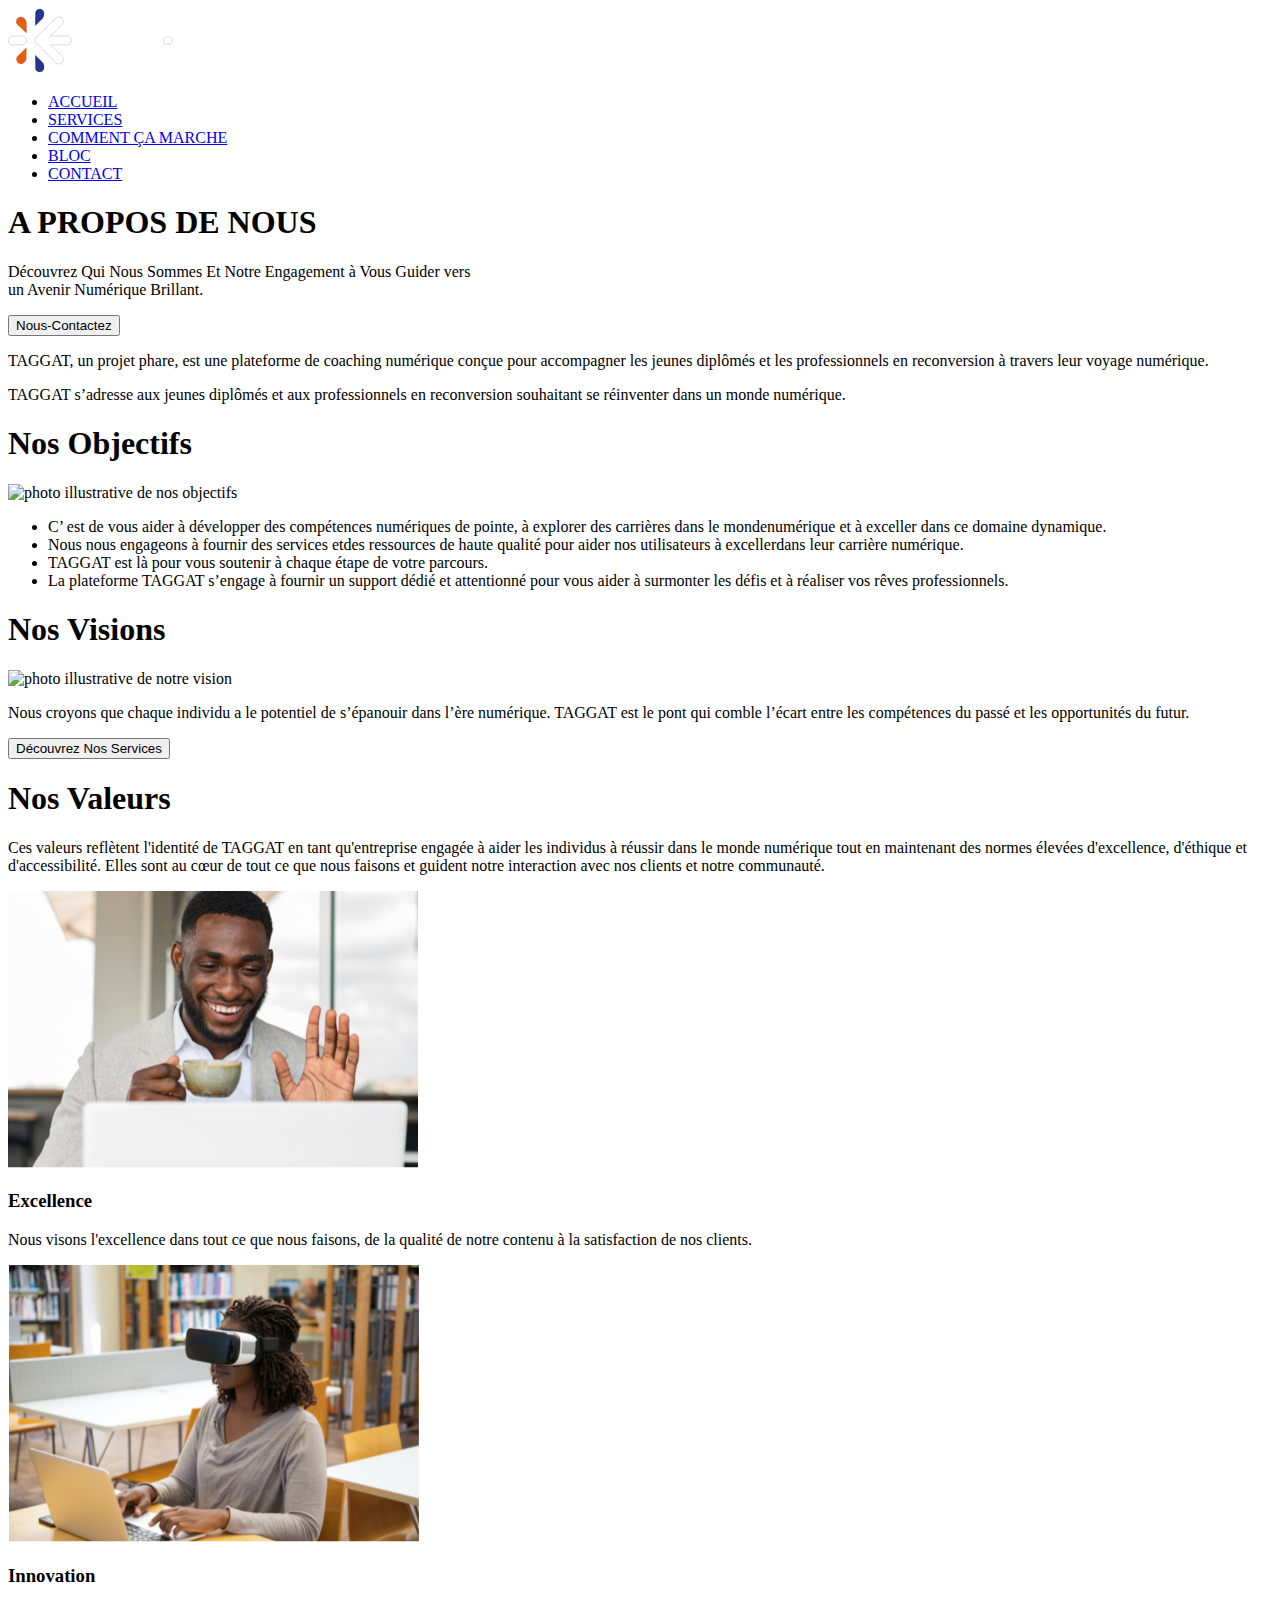
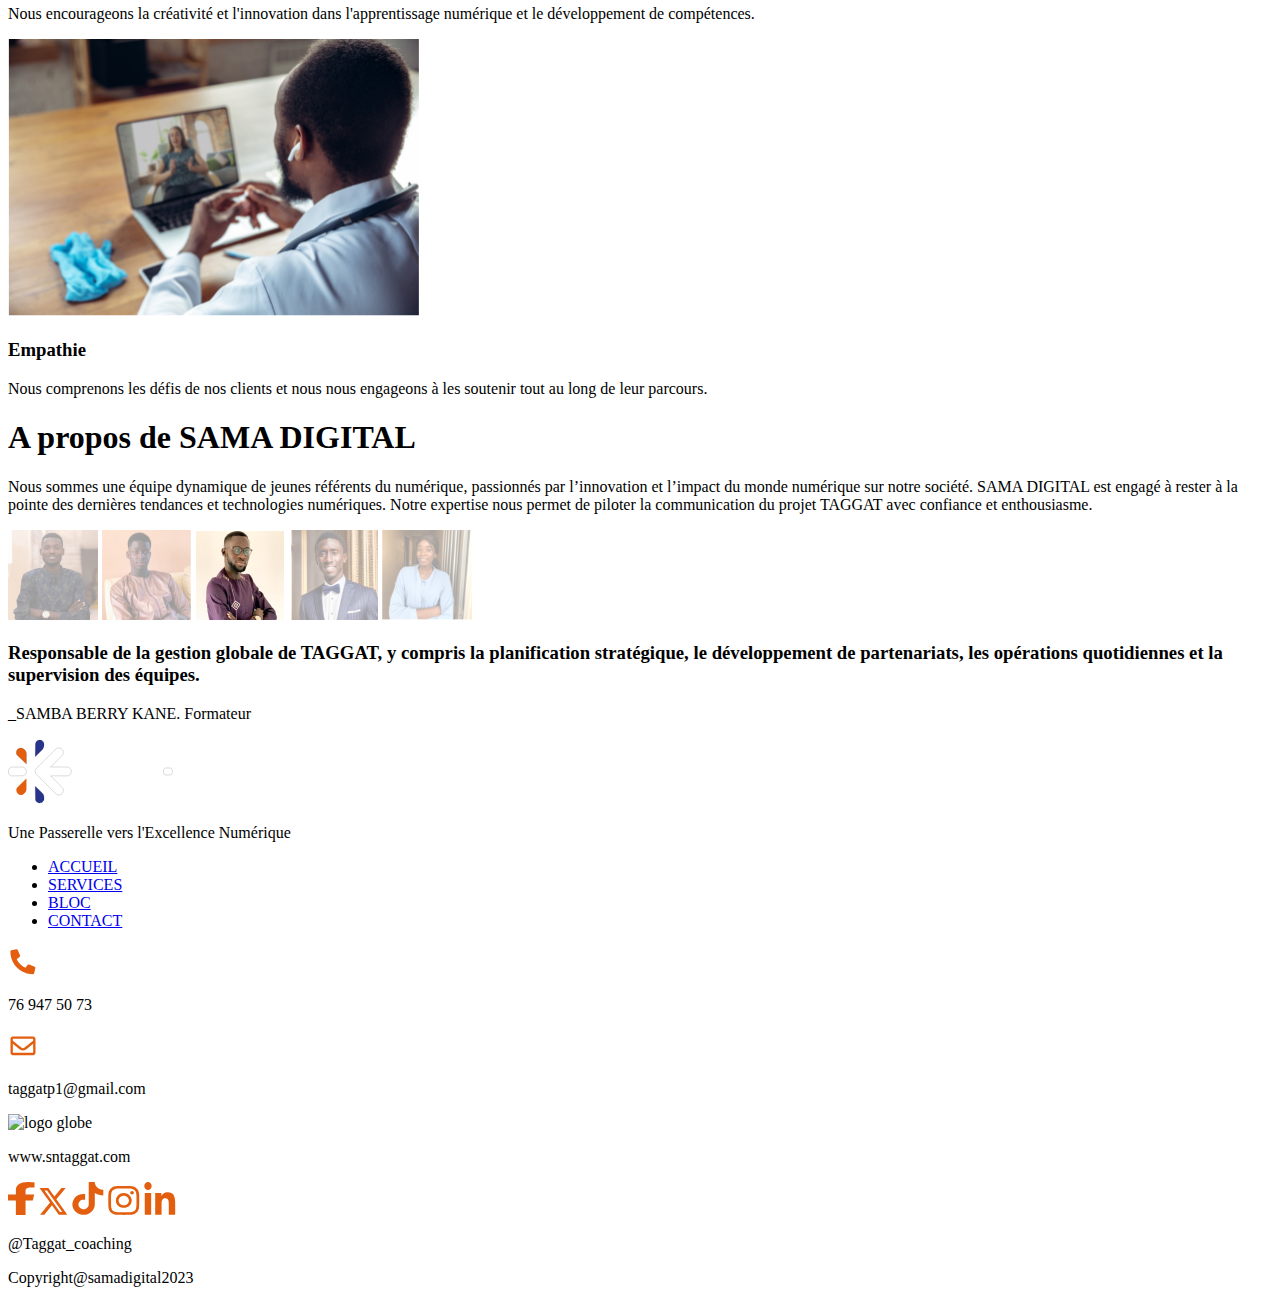
==== apropos.html @ 313b2981 "Intégration de la page apropos" ====
<!DOCTYPE html>
<html lang="fr">
<head>
    <meta charset="UTF-8">
    <meta http-equiv="X-UA-Compatible" content="IE=edge">
    <link rel="stylesheet" href="styleapropos.css">
    <meta name="viewport" content="width=device-width, initial-scale=1.0">
    <title>TAGGAT</title>
</head>
<body>
    <!-- le background image du header -->
    <div class="background-image_header">
        <div class="titre-container">
        </div>

        <!-- La section header  -->
        <header>
            <div class="logo">
              <img src="./images/icons/logo.svg" alt="Logo de Taggat">
            </div>
            <nav>
              <ul>
                <li><a href="#accueil">ACCUEIL</a></li>
                <li><a href="#services">SERVICES</a></li>
                <li><a href="#comment-ca-marche" class="active">COMMENT ÇA MARCHE</a></li>
                <li><a href="#bloc">BLOC</a></li>
                <li><a href="#contact">CONTACT</a></li>
              </ul>
            </nav>
        </header>
    </div>

    <!--Ajout de la section banner-->
    <div class="banner">
        <div class="filter">
        <div class="texte">
            <h1>A PROPOS DE NOUS</h1>
            <p>Découvrez Qui Nous Sommes Et Notre Engagement à Vous Guider vers<br> un Avenir Numérique Brillant.</p>    
        </div>
        <button class="button-contact" >Nous-Contactez</button>
    </div>
</div>

    <!--Ajout de la section Objectifs et vision-->

    <div class="objectifs-et-vision">
        <p>
            TAGGAT, un projet phare, est une plateforme de coaching numérique conçue pour accompagner les jeunes diplômés et les professionnels en reconversion à travers leur voyage numérique.
        </p>
        <p>TAGGAT s’adresse aux jeunes diplômés et aux professionnels en reconversion souhaitant se réinventer dans un
            monde numérique.

            <!--Intégration de la section objectifs-->
        <div class="objectif">
            <div class="image-objectif">
                <h1>Nos Objectifs</h1>                
                <img src="images/Rectangle24.png" alt="photo illustrative de nos objectifs" class="photo-objectif">
            </div>
            <div class="texte-objectif">
                <ul>
                    <li>
                        C’ est de vous aider à développer des compétences numériques de pointe, à explorer des carrières dans le mondenumérique et à exceller dans ce domaine dynamique.
                    </li>
                    <li>
                        Nous nous engageons à fournir des services etdes ressources de haute qualité pour aider nos utilisateurs à excellerdans leur carrière numérique.
                    </li>
                    <li>TAGGAT est là pour vous soutenir à chaque étape de votre parcours.
                    </li>
                    <li>
                        La plateforme TAGGAT s’engage à fournir un support dédié et attentionné pour vous aider à surmonter les défis et à réaliser vos rêves professionnels.
                    </li>
                </ul>
            </div>
        </div>
        <!-- intégration de la section vision-->
        <div class="vision">
            <div class="image-vision">
                <h1>Nos Visions</h1>
                <img src="images/Rectangle25.png" alt="photo illustrative de notre vision">
            </div>
            <div class="texte-vision">
                <p>
                    Nous croyons que chaque individu a le potentiel de s’épanouir dans l’ère numérique. TAGGAT est le pont qui comble l’écart entre les compétences du passé et les opportunités du futur.
                </p>
                <button class="button-decouvrir">Découvrez Nos Services</button>
            </div>
        </div>
    </div>

    <!--Ajout de la section nos valeurs-->
    <div class="valeurs">
        <h1>
            Nos <span>Valeurs</span>
        </h1>
    </div>
    <div class="nos-valeurs">
        <p>Ces valeurs reflètent l'identité de TAGGAT en tant qu'entreprise engagée à aider les individus à réussir dans le monde numérique tout en maintenant des normes élevées d'excellence, d'éthique et d'accessibilité. Elles sont au cœur de tout ce que nous faisons et guident notre interaction avec nos clients et notre communauté.</p>
    </div>
    <div class="point-valeurs">
        <div class="excellence">
            <div class="image-nos-valeurs">
            <img src="images/Rectangle-69-420x283.jpg.png" alt="photo nos valeurs">
        </div>
        <div class="texte-valeurs">
                        <h3>Excellence</h3>
            <p>Nous visons l'excellence dans tout ce que nous faisons, de la qualité de notre contenu à la satisfaction de nos clients.</p>
        </div>
        </div>
        <div class="innovation">
            <div class="image-nos-valeurs">
            <img src="images/Rectangle-70-420x283.jpg.png" alt="photo nos valeurs">
        </div>
        <div class="texte-valeurs">
            <h3>Innovation</h3>
            <p>Nous encourageons la créativité et l'innovation dans l'apprentissage numérique et le développement de compétences.</p>
        </div>
    </div>
        <div class="empathie">
            <div class="image-nos-valeurs">
                <img src="images/Rectangle-71-420x283.jpg.png" alt="photo nos valeurs">
            </div>
            <div class="texte-valeurs">
            <h3>Empathie</h3>
            <p>Nous comprenons les défis de nos clients et nous nous engageons à les soutenir tout au long de leur parcours.</p>
        </div>
    </div>
    </div>

    <!--code section sama digit-->
    <div class="sama-digit">
        <h1>A propos de SAMA DIGITAL</h1>
        <P>Nous sommes  une équipe dynamique de jeunes référents du numérique, passionnés par l’innovation et l’impact du monde numérique sur notre société. SAMA DIGITAL est engagé à rester à la pointe des dernières tendances et technologies numériques. Notre expertise nous permet de piloter la communication du projet TAGGAT avec confiance et enthousiasme.</P>
        <div class="photo-a-propos">
            <div class="photo-formateurs">
                <img src="images/team-3-1-170x170.jpg(1).svg" alt="photo formateur" class="photo">
                <img src="images/team-3-1-170x170.jpg.svg" alt="photo formateur" class="photo">
                <img src="images/team-2-1-170x170.jpg.png" alt="photo formateur" class="photo">
                <img src="images/team-9-170x170.jpg(1).svg" alt="photo formateur" class="photo">
                <img src="images/team-9-170x170.jpg.svg" alt="photo formateur" class="photo">
            </div>
            <h3>
                Responsable de la gestion globale de TAGGAT, y compris la planification stratégique, le développement de partenariats, les opérations quotidiennes et la supervision des équipes.
            </h3>
            <p>
                _SAMBA BERRY KANE. <span>Formateur</span>
            </p>
        </div>
    </div>

    <!--le footer-->
    <footer>
        <div class="footer_principal">
          <div class="slogan">
            <div class="logo">
              <img src="./images/icons/logo.svg" alt="Logo de Taggat">
            </div>
            <div class="le_paragraphe_footer">
              <p>Une Passerelle vers l'Excellence Numérique</p>
            </div>
          </div>
  
          <div class="nav-bar_footer">
            <ul>
              <li><a href="#accueil">ACCUEIL</a></li>
              <li><a href="#services">SERVICES</a></li>
              <li><a href="#bloc">BLOC</a></li>
              <li><a href="#contact">CONTACT</a></li>
            </ul>
          </div>
  
          <div class="contact_footer">
            <div class="contact_phone">
              <img src="./images/icons/div.boxes-icon(1).svg" alt="logo phone">
              <p>76 947 50 73</p>
            </div>
            <div class="contact_email">
              <img src="./images/icons/div.boxes-icon.svg" alt="logo email">
              <p> taggatp1@gmail.com </p>
            </div>
            <div class="contact_google">
              <img src="images/icons/globe-solid1.png" alt="logo globe" height="25">
              <p>www.sntaggat.com</p>
            </div>
          </div>
          <div class="social_media">
            <div class="icons-reseaux">
              <img src="./images/icons/faceb.svg" alt="facebook">
              <img src="./images/icons/Vector(4).svg" alt="twitter">
              <img src="./images/icons/tiktok.svg" alt="tiktok">
              <img src="./images/icons/insta.svg" alt="insta">
              <img src="./images/icons/linked.svg" alt="linkind">
            </div>
            <div class="lien_coaching">
              <p>@Taggat_coaching</p>
            </div>
          </div>
        </div>
  
        <div class="Copyright">
          Copyright@samadigital2023
        </div>
      </footer>
  
</body>
</html>
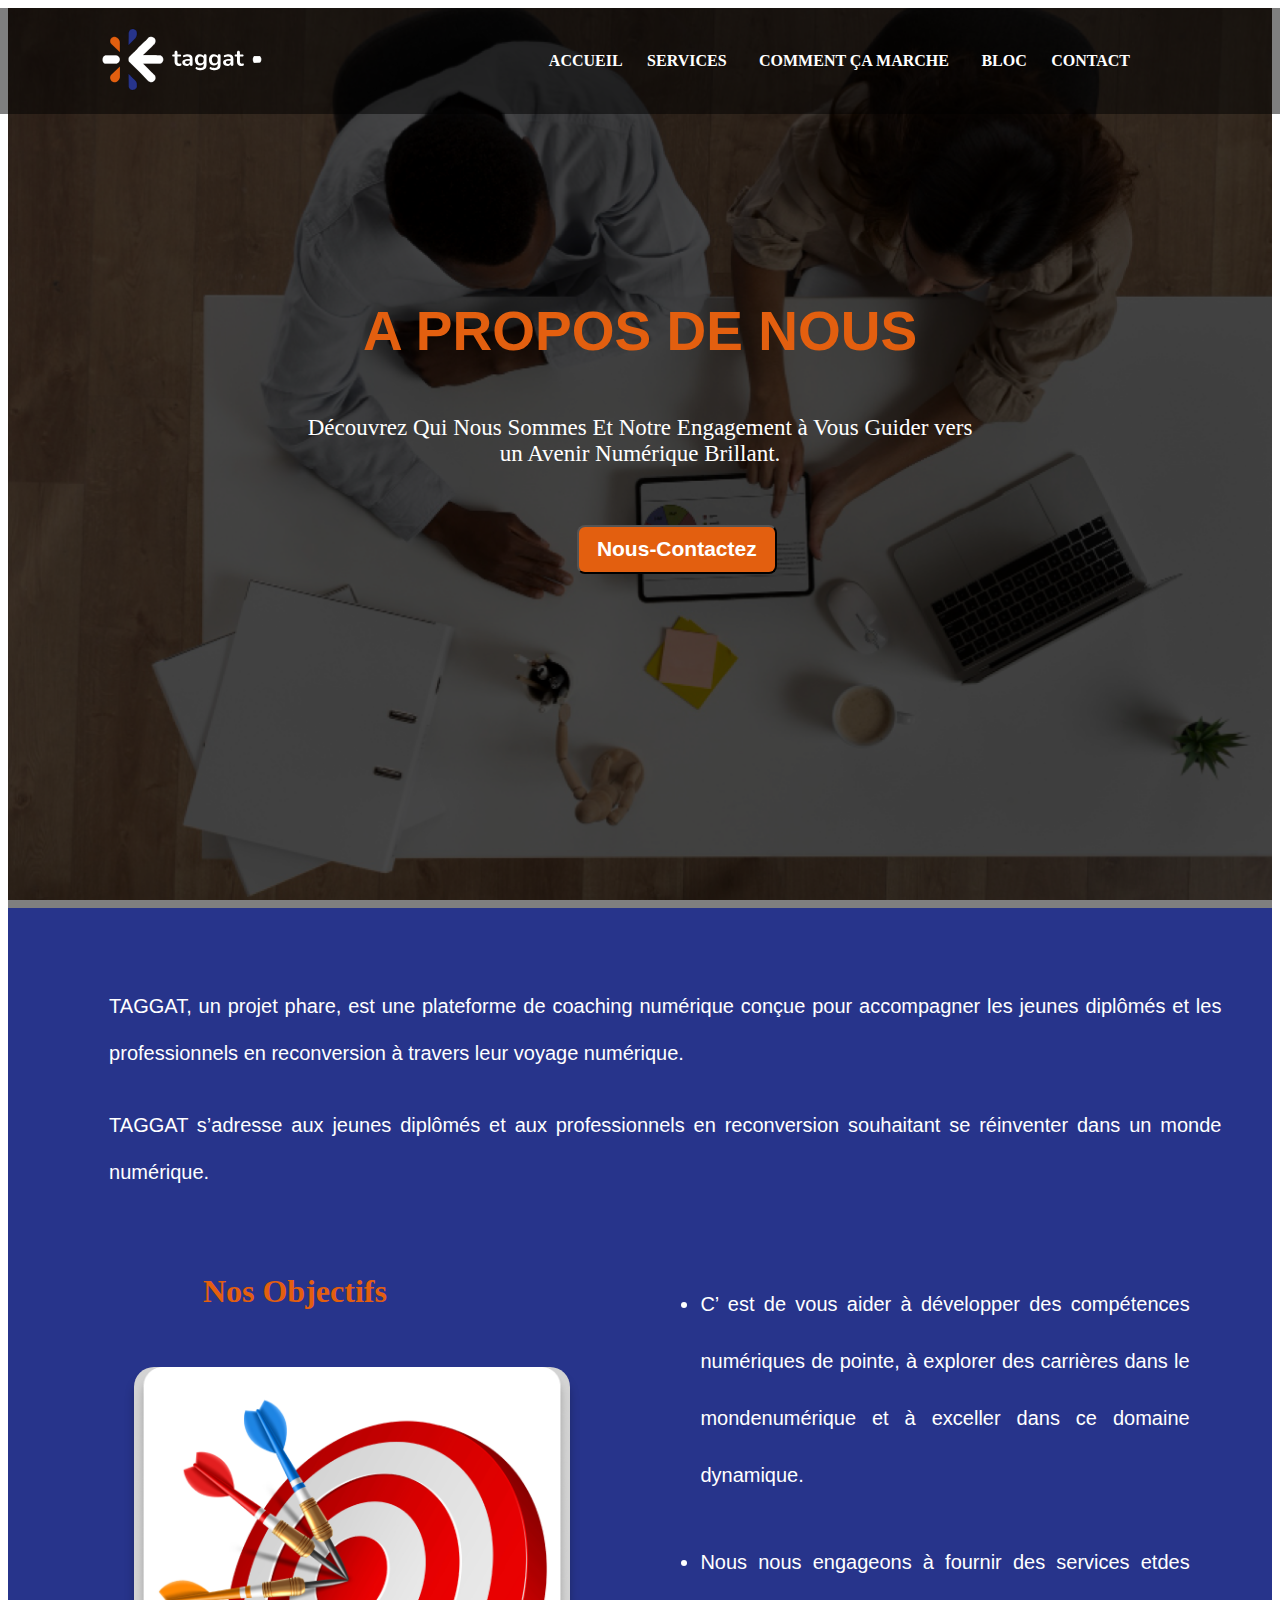
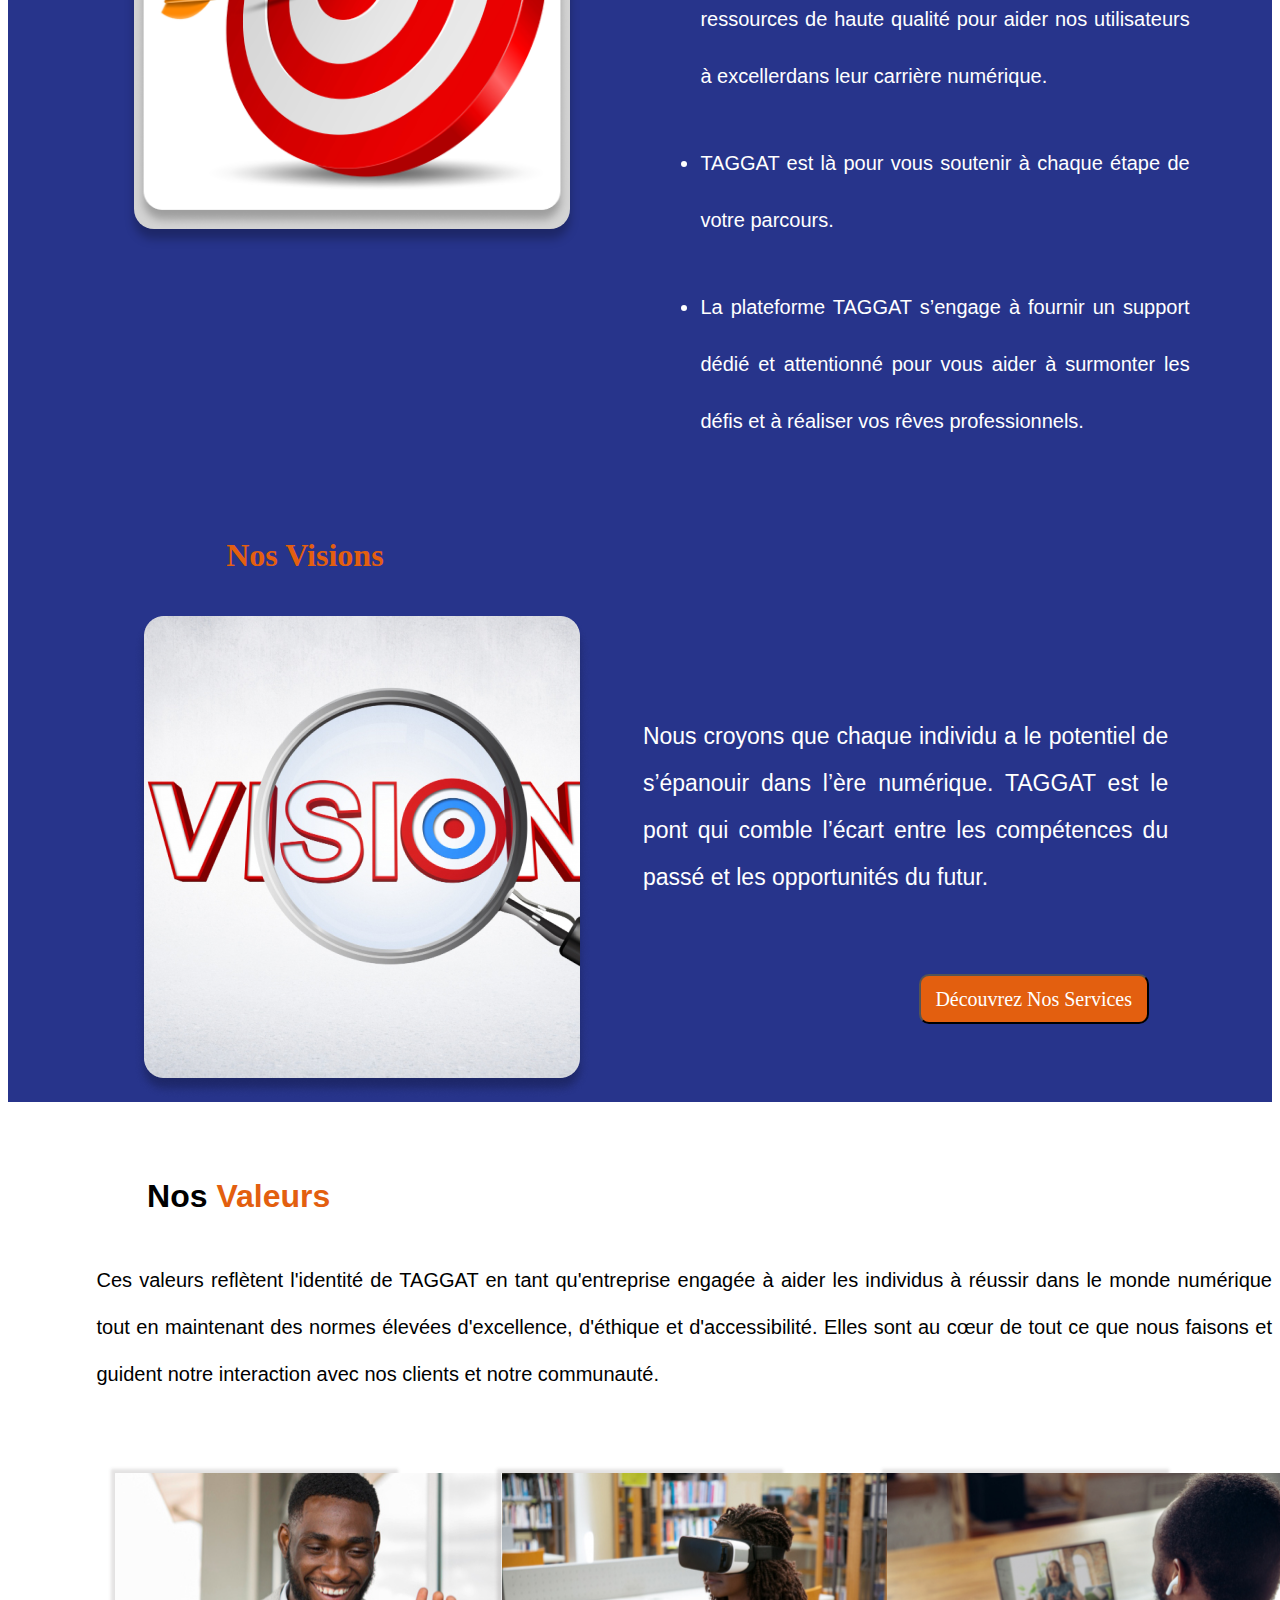
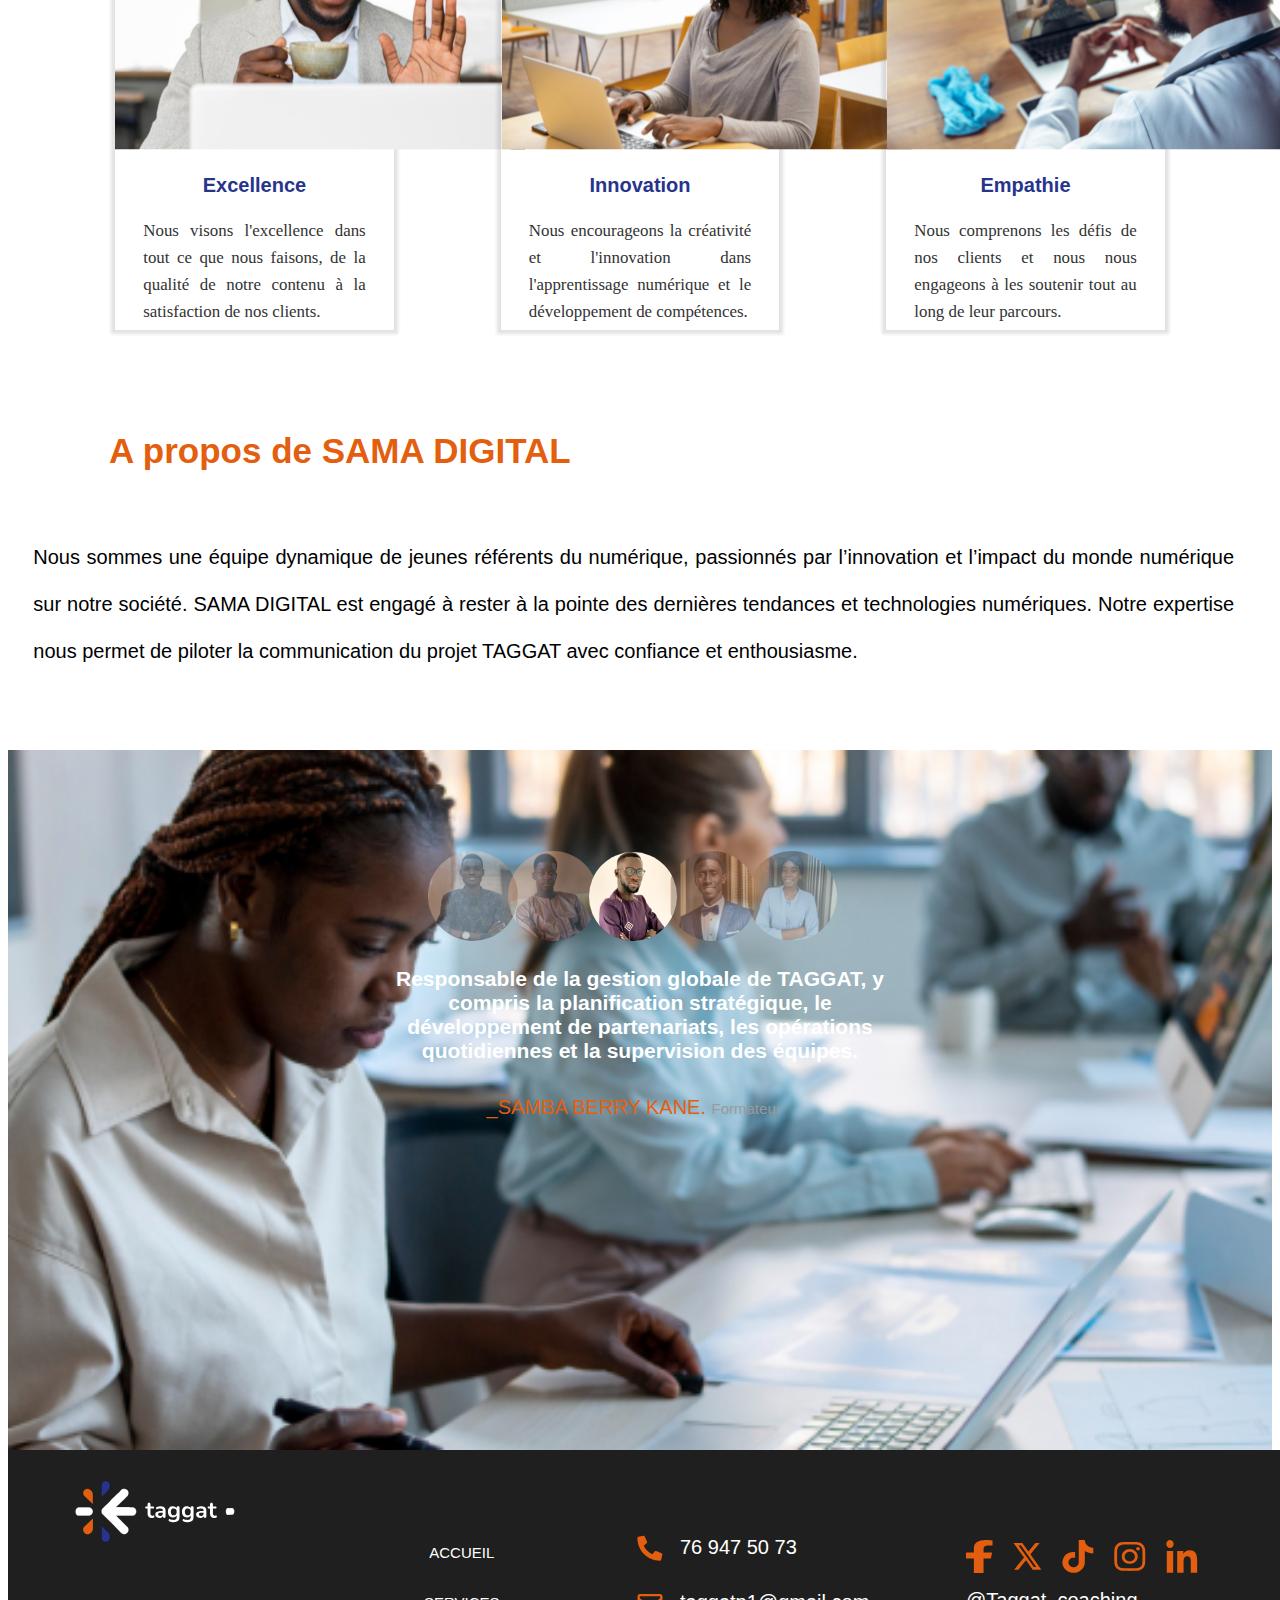
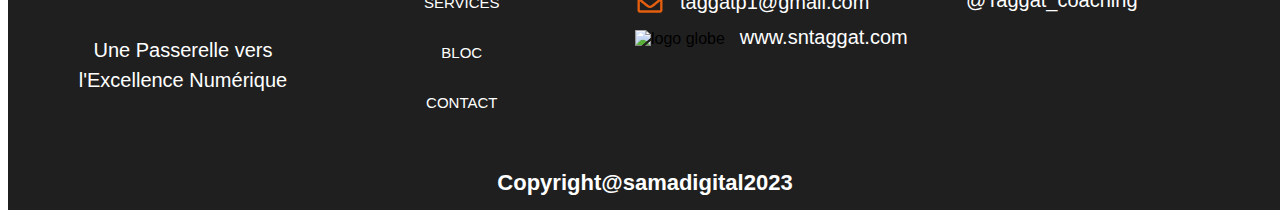
==== commit 21925e01: "Modification de l'image a propos" ====
--- a/apropos.html
+++ b/apropos.html
@@ -3,7 +3,7 @@
 <head>
     <meta charset="UTF-8">
     <meta http-equiv="X-UA-Compatible" content="IE=edge">
-    <link rel="stylesheet" href="styleapropos.css">
+    <link rel="stylesheet" href="apropos.css">
     <meta name="viewport" content="width=device-width, initial-scale=1.0">
     <title>TAGGAT</title>
 </head>
@@ -54,7 +54,7 @@
         <div class="objectif">
             <div class="image-objectif">
                 <h1>Nos Objectifs</h1>                
-                <img src="images/Rectangle24.png" alt="photo illustrative de nos objectifs" class="photo-objectif">
+                <img src="images/Rectangle 24.png" alt="photo illustrative de nos objectifs" class="photo-objectif">
             </div>
             <div class="texte-objectif">
                 <ul>
@@ -76,7 +76,7 @@
         <div class="vision">
             <div class="image-vision">
                 <h1>Nos Visions</h1>
-                <img src="images/Rectangle25.png" alt="photo illustrative de notre vision">
+                <img src="images/Rectangle 25.png" alt="photo illustrative de notre vision">
             </div>
             <div class="texte-vision">
                 <p>
--- a/apropos.css
+++ b/apropos.css
@@ -0,0 +1,478 @@
+:root{
+    /* les couleurs global du site */
+    --backrgound-body:#FFFFFF;
+    --color-paragraphe-blanc:#FFFFFF;
+    --color-paragraphe-noir: #000000;
+    --input-texte-color:rgba(0, 0, 0, 0.5);
+    --couleur-titre: #E35F0F;
+    --background-section-1-accueil: #27348B;
+    --btn-background-color: #E35F0F;
+    --paragraphe-color:#000000;
+    --footer-background-color:#3B3B3B;
+    --police-titre-size:font-size: 48px;
+
+body{
+    text-align: justify;
+font-family: Arial;
+}}
+
+/* Style pour le header */
+header {
+    display: flex;
+    justify-content: space-between; 
+    align-items: center; 
+    width: 100%; 
+    height: 106px;
+    padding: 0; 
+    right: 0;
+    background-color: rgba(0, 0, 0, 0.5); 
+    position: absolute; 
+  }
+  /* Style pour le logo */
+  .logo img {
+    width: 164.03px;
+    height: 63px;
+    margin-left: 100px; 
+  }
+  /* Style pour la barre de navigation */
+  nav ul {
+    list-style: none; 
+    margin-right: 140px;
+    text-align: center;
+  }
+  nav ul li {
+    display: inline-block;
+    margin: 0 10px; 
+  }
+  nav ul li a {
+    text-decoration: none; 
+    color: #FFFFFF;
+    font-size: 16px; 
+    font-family: Nunito;
+    font-weight: 700;
+    line-height: 20px;
+    letter-spacing: 0em;
+    text-align: right;
+    position: relative;
+  }
+  nav ul li a:hover,a.active  {
+    padding: 8px;
+  }
+  /* style de la section baner*/
+  .banner{
+    width: 100%;
+    height: 900px;
+    background-image: url(images/image-a-propos-de-nous.png);
+    background-size: cover;
+    background-repeat: no-repeat;
+    background-attachment: fixed;
+    display: flex;
+    flex-direction: column;
+    align-items: center;
+  }
+  .filter{
+    height: 900px;
+    width: 100%;
+    background-color: rgba(0, 0, 0, 0.5);
+    align-items: center;
+  }
+  .texte h1{
+    font-weight: bolder;
+    text-align: center;
+    margin-top: 23%;
+    font-size: 55px;
+    color: #E35F0F;
+}
+.texte p{
+    color: white;
+    padding-top: 15px;
+    padding-bottom: 35px;
+    text-align: center;
+    font-family: Roboto;
+    font-size: 23px;
+    font-style: normal;
+    font-weight: 400;
+}
+/* style boutton contact*/
+.banner .button-contact{
+  color: white;
+font-size: 21px;
+margin-left: 45%;
+padding: 5px;
+border-radius: 8px;
+background-color: #E35F0F;
+font-weight: 800;
+width: 200px;
+height: 49px;
+flex-shrink: 0;
+a{
+    text-decoration: none;
+    color: white;
+}
+}
+/*code css de la section objectifs et vision */
+.objectifs-et-vision{
+    padding-top: 50px;
+    margin-top: 0px;
+    width: 100%;
+    height: auto;
+    background-color: var(--background-section-1-accueil);
+    p{
+        width: 88%;
+        color: #FFF;
+        text-align: justify;
+        font-family: Arial;
+        font-size: 20px;
+        font-style: normal;
+        font-weight: 400;
+        line-height: 47px;
+        padding-left: 8%;
+        padding-top: 5px;
+}
+/* style de la partie objectifs */
+.objectif{
+    display: flex;
+    flex-direction: row;
+    margin-left: 10%;
+    padding-top: 10px;
+    margin-bottom: 20px;
+    ul{
+        width: 80%;
+    }
+}
+h1{
+    flex-direction: column;
+    justify-content: center;
+    flex-shrink: 0;
+    color: #E35F0F;
+    text-align: center;
+    font-family: Nunito;
+    font-size: 32px;
+    font-style: normal;
+    font-weight: 700;
+    line-height: 28px; /* 70% */
+}
+}
+.photo-objectif{
+    width: 436px;
+    height: 462px;
+    flex-shrink: 0;
+    border-radius: 20px;border-radius: 20px;
+    background: url(<path-to-image>), lightgray 50% / cover no-repeat;
+    box-shadow: 0px 10px 10px 0px rgba(0, 0, 0, 0.25);
+}
+.image-objectif{
+    h1{
+        margin-left: -115px;
+        padding-bottom: 25px;
+        padding-top: 30px;
+        padding-bottom: 40px;
+    }
+}
+.texte-objectif{
+    color: #FFF;
+    margin-left: 90px;
+    text-align: justify;
+    font-family: Arial;
+    font-size: 20px;
+    font-style: normal;
+    font-weight: 400;
+    line-height: 57px; /* 188% */
+    li{
+        padding-top: 30px;
+    }
+}
+/* style de la partie vision */
+.vision{
+    display: flex;
+    flex-direction: row;
+    margin-left: 10%;
+    margin-right: 25px;
+}
+.photo-vision{
+    width: 436px;
+    height: 462px;
+    flex-shrink: 0;
+    border-radius: 20px;border-radius: 20px;
+    background: url(<path-to-image>), lightgray 50% / cover no-repeat;
+    box-shadow: 0px 10px 10px 0px rgba(0, 0, 0, 0.25);
+}
+.image-vision{
+    h1{
+        margin-left: -115px;
+        padding-bottom: 25px;
+        padding-top: 30px;
+    }
+}
+.texte-vision{
+    color: #FFF;
+    text-align: justify;
+    font-family: Arial;
+    font-size: 20px;
+    font-style: normal;
+    font-weight: 400;
+    line-height: 47px; /* 188% */
+    p{
+        width: 80%;
+        padding-top: 200px;
+        font-size: 23px;
+    }
+}
+.button-decouvrir{
+    color: #FFF;
+    padding: 2px;
+    font-size: 20px;
+    margin-top: 50px;
+    margin-left: 50%;
+    border-radius: 10px;
+    background: #E35F0F;
+    width: 230px;
+    height: 50px;
+    flex-shrink: 0;
+    color: #FFF;
+    text-align: center;
+    font-family: Roboto;
+    font-style: normal;
+    font-weight: 400;
+    line-height: 34px; /* 106.25% */
+    text-transform: capitalize;
+}
+/* style de la section nos valeurs*/
+.valeurs{
+    h1{
+        margin-left: 11%;
+        padding-top: 55px;
+    }
+    span{
+        color: #E35F0F;
+    }
+}
+.nos-valeurs{
+    display: flex;
+    flex-direction: row;
+    p{
+        font-size: 20px;
+        line-height: 47px;
+        margin-bottom: 75px;
+        margin-left: 7%;
+    }
+}
+.point-valeurs{
+    display: flex;
+    justify-content: space-evenly;
+}
+.excellence, 
+.innovation,
+.empathie{
+    height: auto;
+    display: flex;
+    flex-direction: column;
+    width: 22%;
+    box-shadow: 0px 0px 3px 4px rgba(98, 94, 94, 0.18);
+    h3{
+        color: rgba(39, 52, 139, 1);
+        font-size: 20px;
+        text-align: center;
+    }
+    p{
+        font-size: 20px;
+        margin: 5px;
+        margin-left: 10%;
+        width: 80%;
+        color: #333;
+        text-align: justify;
+        font-family: Inter;
+        font-size: 16.9px;
+        font-style: normal;
+        font-weight: 500;
+        line-height: 27px; /* 159.763% */
+    }
+}
+/*style de la section sama digit */
+.sama-digit{
+    h1{
+        font-size: 35px;
+        color: #E35F0F;
+        margin-left: 8%;
+        margin-top: 8%;
+        margin-bottom: 5%;
+    }
+    p{
+        font-size: 20px;
+        line-height: 47px;
+        margin-bottom: 75px;
+        margin-left: 2%;
+    }
+}
+.photo-a-propos{
+    background-image: url(images/8\ 655\ 400+\ Abstrait\ Illustrations\,\ graphiques\ vectoriels\ libre\ de\ droits\ et\ Clip\ Art\ 1.png);
+    background-repeat: no-repeat;
+    background-size: cover;
+    width: 100%;
+    height: 700px;
+        margin-top: 10px;
+        font-size: 18px;
+        text-align: center;
+        color: #E35F0F;
+        span{
+            font-size: 15px;
+            color: rgba(154, 154, 154, 1);
+        }
+    }
+    h3{
+        margin-left: 30%;
+        width: 40%;
+        color: #FFF;
+    }
+.sama-digit{
+    width: 100%;
+    margin: auto;
+    p{
+        width: 95%;
+    }
+}
+.photo-formateurs{
+    padding-top: 8%;
+
+}
+.photo{
+    border-radius: 50%;
+    margin-left: -15px;
+}
+/*footer*/
+footer{
+    background: #1F1F1F;
+    width: 100%;
+    height: 300px;
+    display: inline-block;
+    justify-content: space-between;
+    padding: 30px 5px;
+  
+  }
+  .footer_principal {
+    display: flex;
+    justify-content: space-between; /* Pour espacer les éléments sur toute la largeur */
+    flex-wrap: wrap; /* Pour permettre le retour à la ligne si nécessaire */
+  }
+  
+  /* Styles pour chaque section */
+  .slogan,
+  .nav-bar_footer,
+  .contact_footer,
+  .social_media {
+    flex: 1; /* Chaque section prend autant d'espace disponible */
+    display: flex;
+    align-items: center; /* Alignement vertical */
+  }
+  
+  .slogan{
+    display: inline-block;
+    max-width: 25%;
+   
+    
+  }
+  footer .logo{
+    width: 185px;
+    height: 75px;
+    margin-left: -40px;
+   
+    
+  }
+  .le_paragraphe_footer{
+  font-family: Arial;
+  font-size: 20px;
+  font-weight: 400;
+  line-height: 30px;
+  letter-spacing: 0em;
+  text-align: left;
+  color: #FFFFFF;
+  width: 90%;
+  text-align: center;
+  margin-left: 30px;
+  }
+  .le_paragraphe_footer p{
+   margin-top: 80px; 
+  }
+
+  .nav-bar_footer{
+    max-width: 25%;
+    
+  }
+  
+  .nav-bar_footer ul {
+    list-style: none;
+  padding: 0;
+  margin: 0;
+  display: flex;
+  flex-direction: column;
+  align-items: center; 
+  gap: 30px;
+  margin-left: 100px;
+margin-top: 60px;
+  }
+  
+  
+  .nav-bar_footer ul li a {
+    text-decoration: none; 
+    color: #FFFFFF;
+    font-family: Arial;
+font-size: 15px;
+font-weight: 400;
+line-height: 20px;  
+  }
+
+  .contact_footer{
+    display: inline-block;
+    max-width: 25%;
+    gap: 30px;
+    margin-top: 40px;
+  }
+  .contact_footer p{
+    font-family: Arial;
+font-size: 20px;
+font-weight: 400;
+line-height: 15px;
+letter-spacing: 0em;
+margin-left: 15px;
+color: #FFFFFF;
+
+  }
+  .contact_phone{
+    display: flex;
+  }
+  .contact_email{
+    display: flex;
+  }
+  .contact_google{
+    display: flex;
+    p{
+        margin-top: 0px;
+    }
+  }
+  
+  .social_media{
+    display: inline-block;
+    max-width: 25%;
+    margin-top: 60px;
+    margin-left: 20px;
+  }
+  .icons-reseaux{
+    display: flex;
+    gap: 20px;
+  }
+  .social_media p{
+    font-family: Arial;
+    font-size: 20px;
+    font-weight: 400;
+    line-height: 15px;
+    color: #FFFFFF;
+  }
+  .Copyright{
+font-family: Arial;
+font-size: 22px;
+font-weight: 900;
+line-height: 15px;
+text-align: center;
+margin-top: 60px;
+color: #FFFFFF;
+  }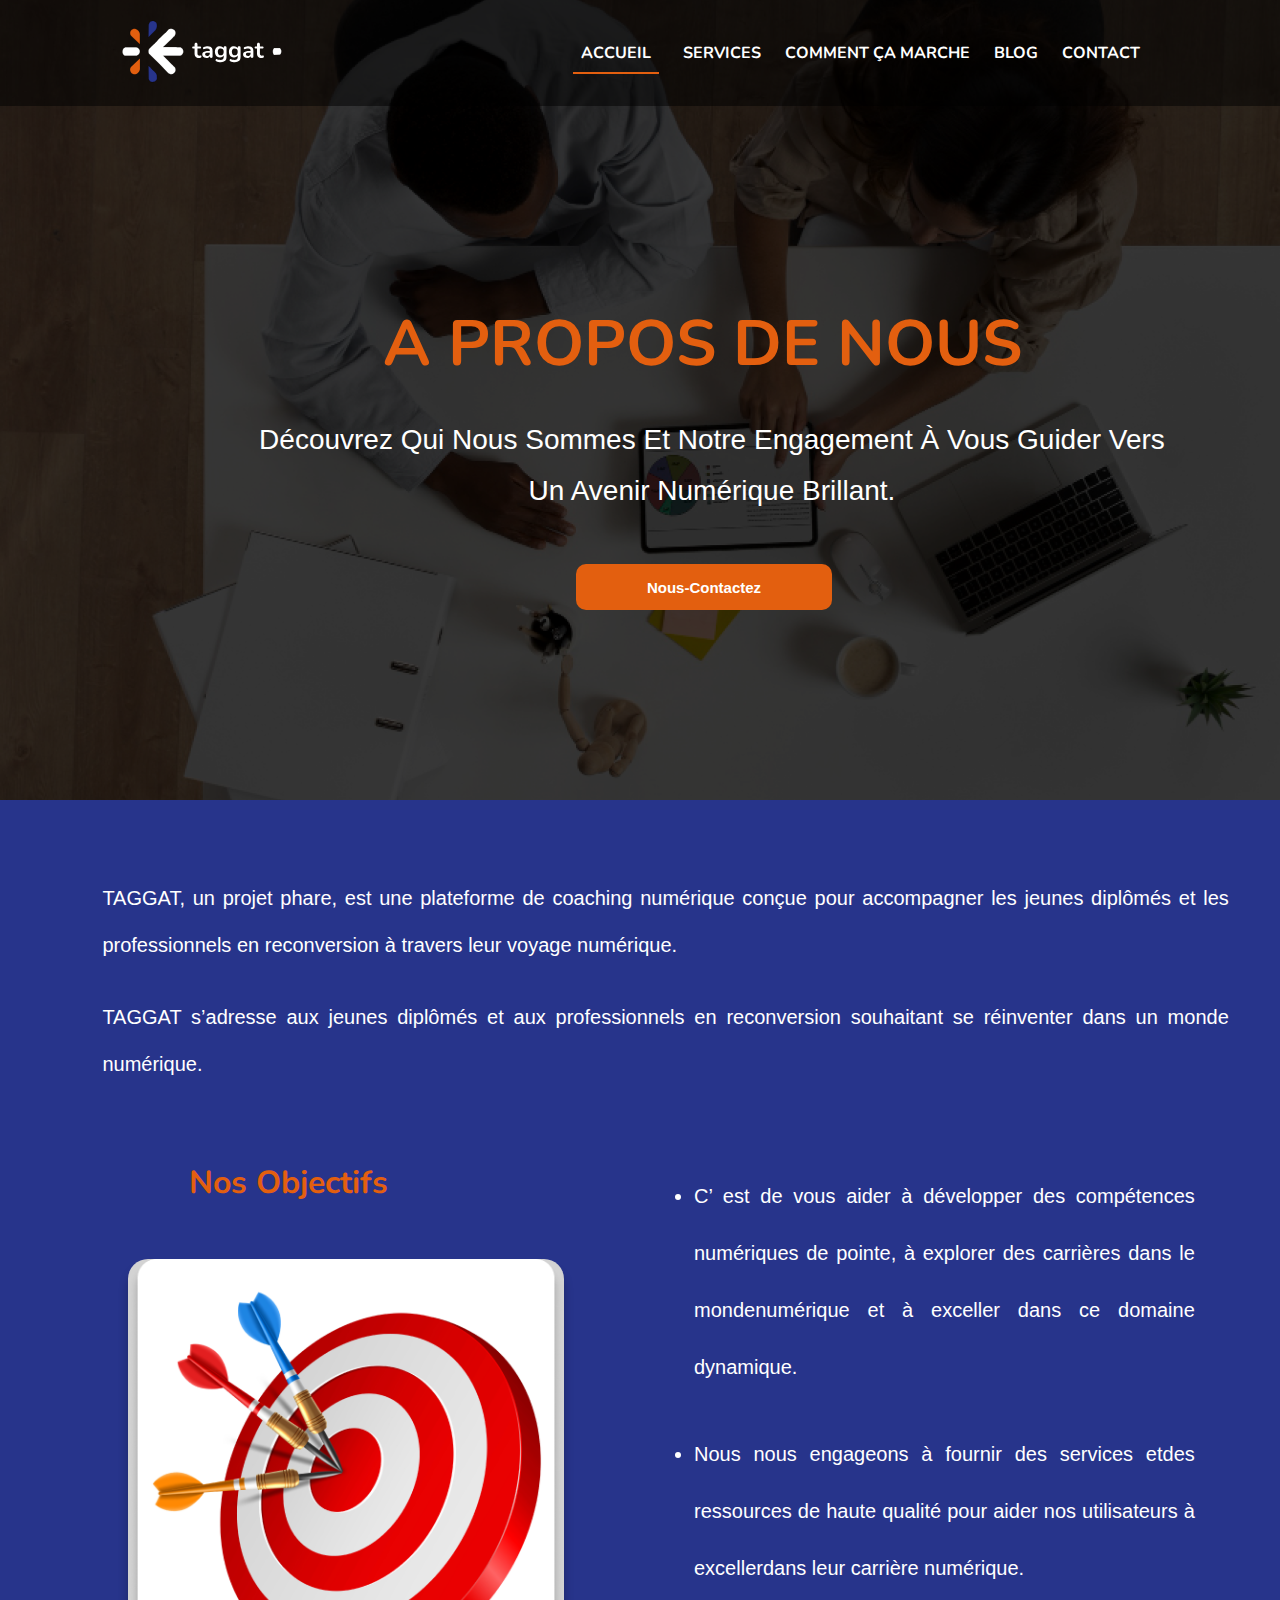
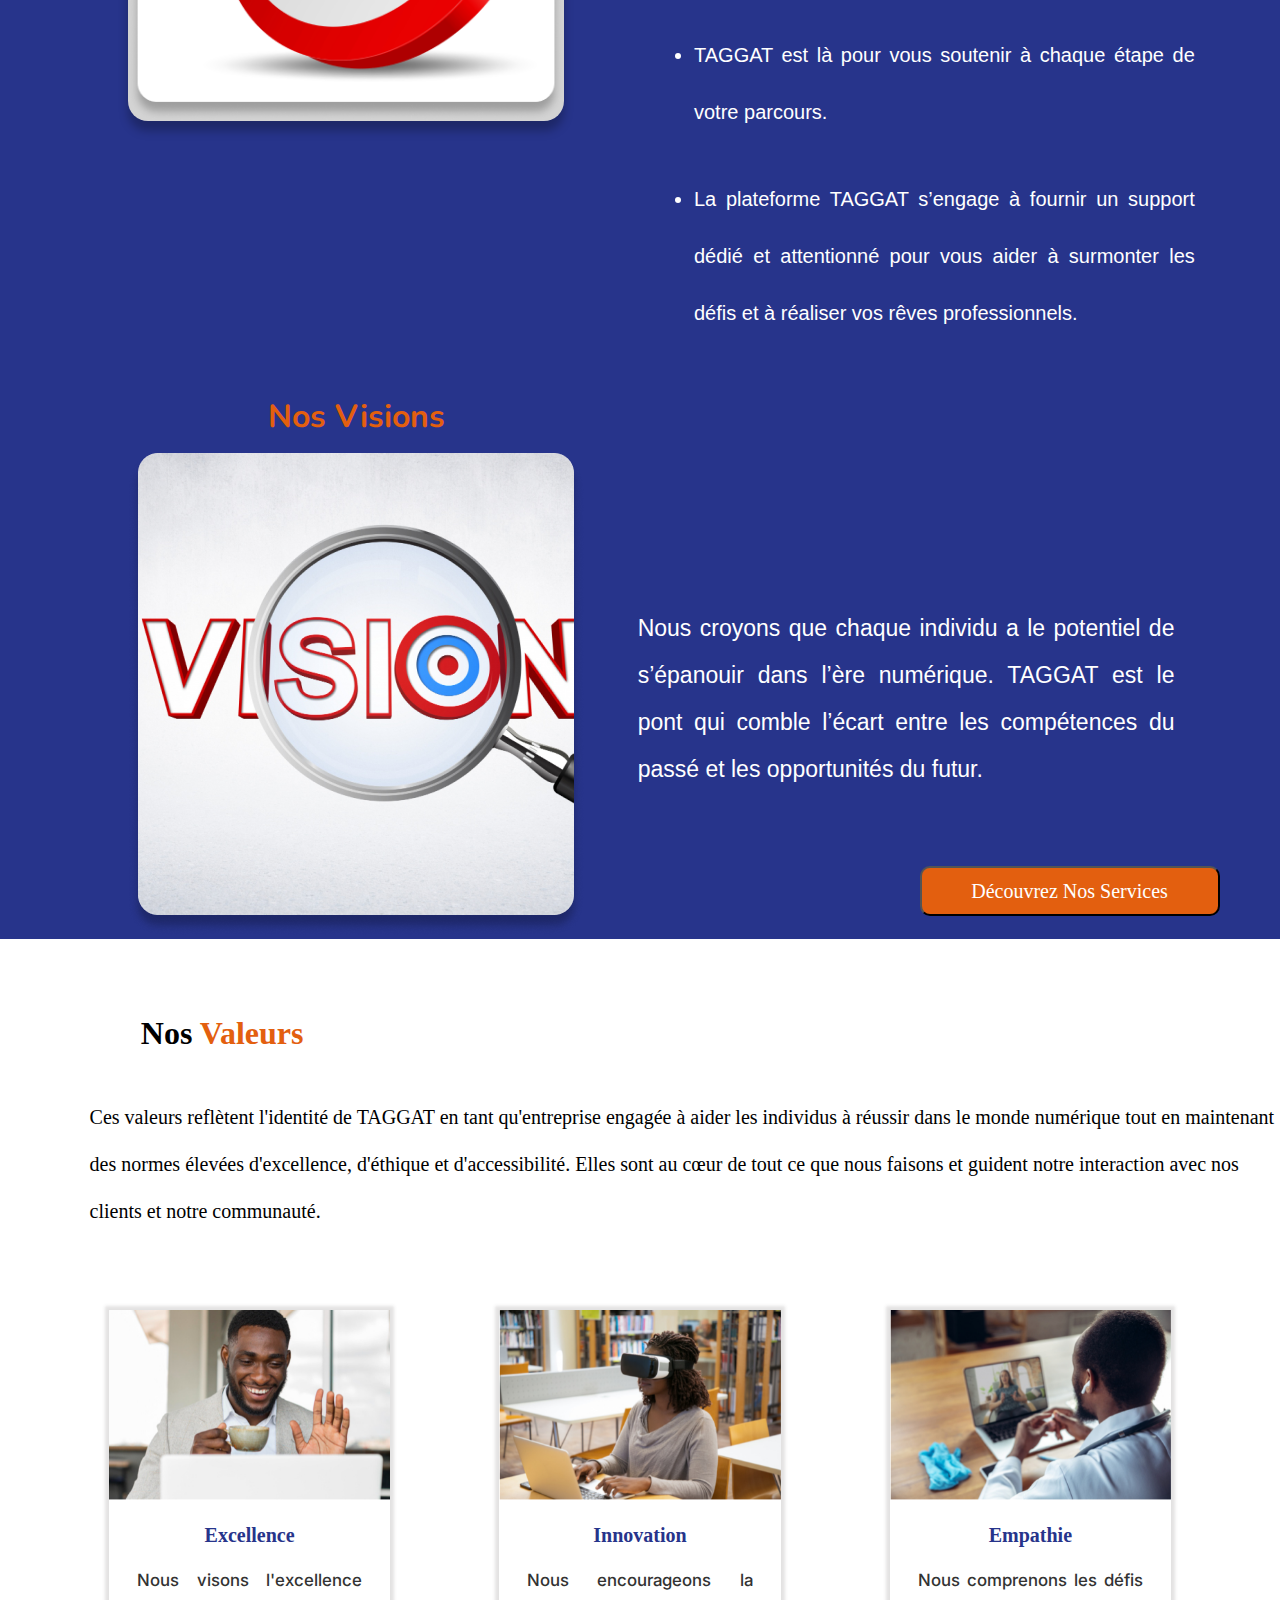
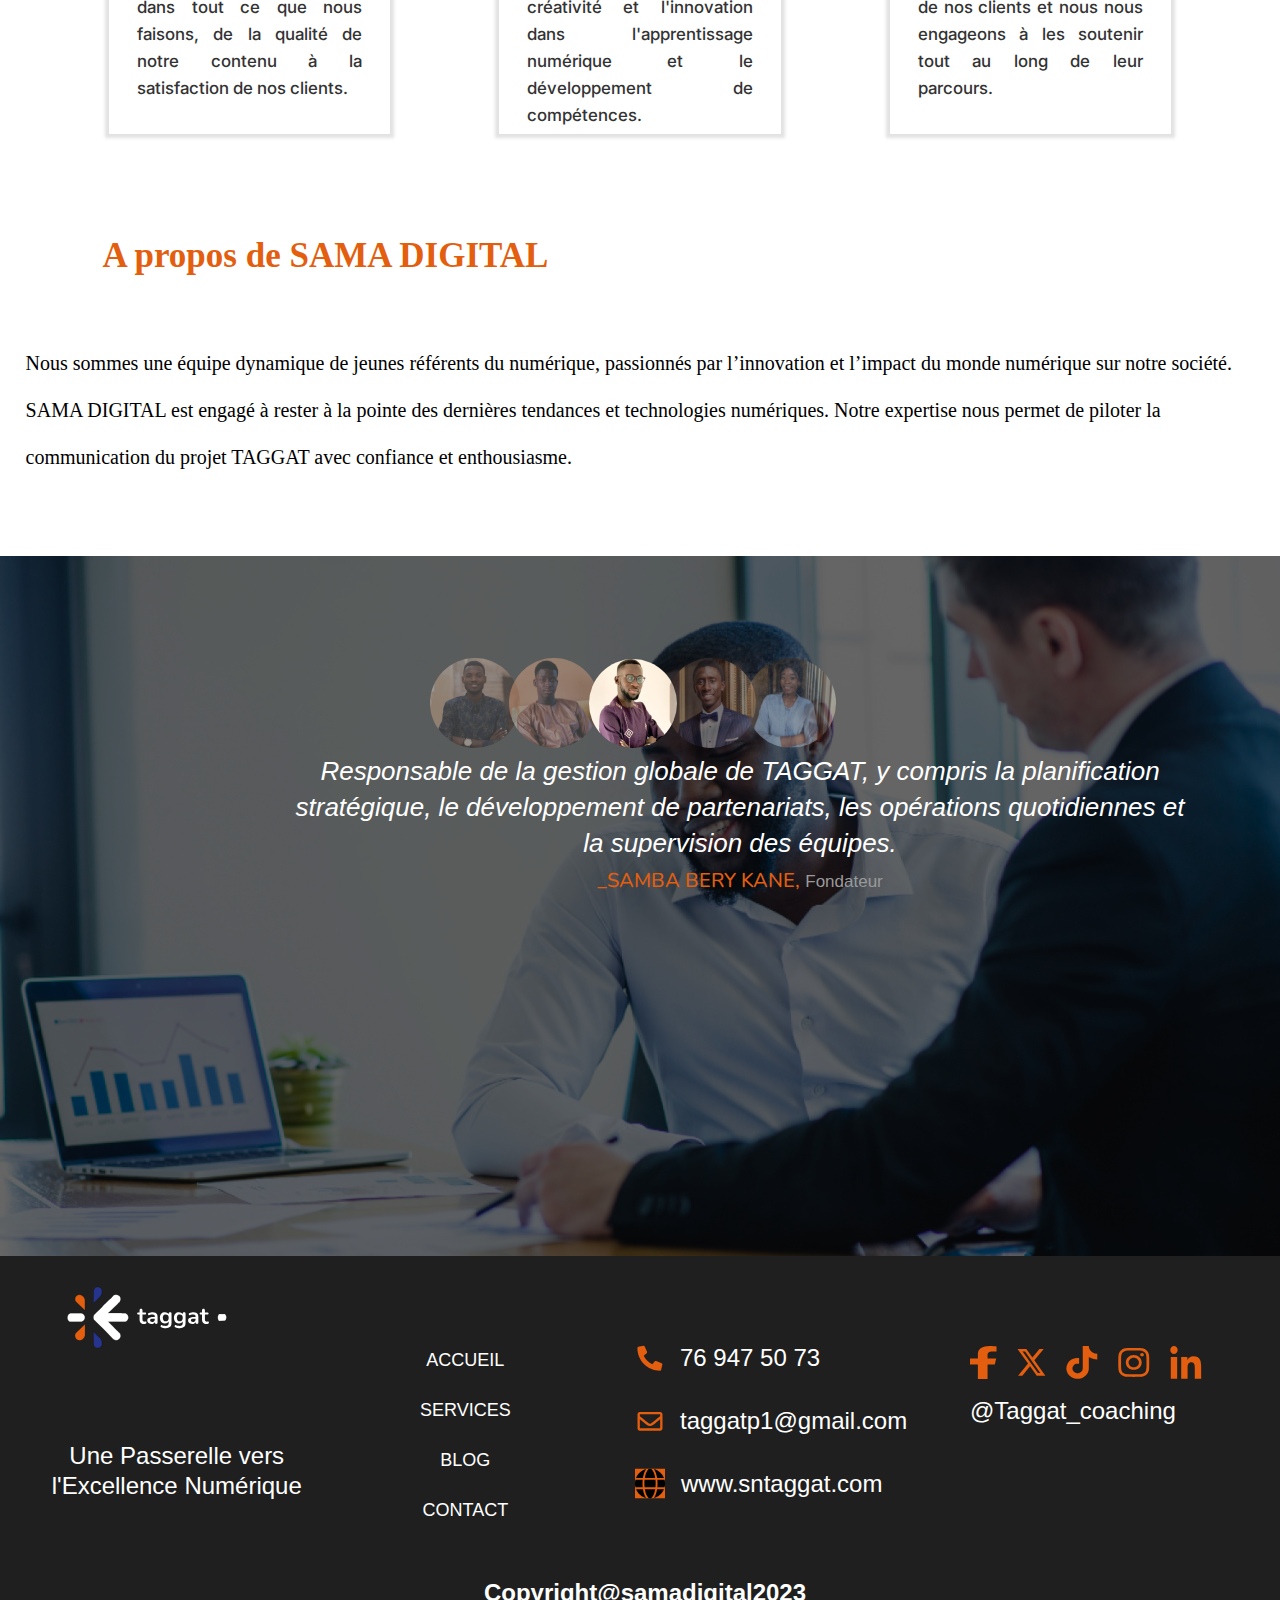
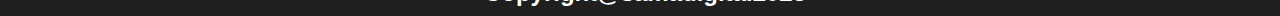
==== commit a521e361: "ajout de la page à propos" ====
--- a/apropos.html
+++ b/apropos.html
@@ -11,6 +11,11 @@
     <!-- le background image du header -->
     <div class="background-image_header">
         <div class="titre-container">
+            <h1>A PROPOS DE NOUS</h1>
+            <p>Découvrez Qui Nous Sommes Et Notre Engagement à Vous Guider vers<br> un Avenir Numérique Brillant.</p>   
+            <div class="btn_nos_services">
+                <a href="Contact.html">Nous-Contactez</a>
+               </div>
         </div>
 
         <!-- La section header  -->
@@ -19,27 +24,16 @@
               <img src="./images/icons/logo.svg" alt="Logo de Taggat">
             </div>
             <nav>
-              <ul>
-                <li><a href="#accueil">ACCUEIL</a></li>
-                <li><a href="#services">SERVICES</a></li>
-                <li><a href="#comment-ca-marche" class="active">COMMENT ÇA MARCHE</a></li>
-                <li><a href="#bloc">BLOC</a></li>
-                <li><a href="#contact">CONTACT</a></li>
-              </ul>
+                <ul>
+                    <li><a href="index.html" class="active">ACCUEIL</a></li>
+                    <li><a href="service.html">SERVICES</a></li>
+                    <li><a href="comment_marche.html" >COMMENT ÇA MARCHE</a></li>
+                    <li><a href="blog.html">BLOG</a></li>
+                    <li><a href="Contact.html">CONTACT</a></li>
+                  </ul>
             </nav>
         </header>
     </div>
-
-    <!--Ajout de la section banner-->
-    <div class="banner">
-        <div class="filter">
-        <div class="texte">
-            <h1>A PROPOS DE NOUS</h1>
-            <p>Découvrez Qui Nous Sommes Et Notre Engagement à Vous Guider vers<br> un Avenir Numérique Brillant.</p>    
-        </div>
-        <button class="button-contact" >Nous-Contactez</button>
-    </div>
-</div>
 
     <!--Ajout de la section Objectifs et vision-->
 
@@ -48,13 +42,13 @@
             TAGGAT, un projet phare, est une plateforme de coaching numérique conçue pour accompagner les jeunes diplômés et les professionnels en reconversion à travers leur voyage numérique.
         </p>
         <p>TAGGAT s’adresse aux jeunes diplômés et aux professionnels en reconversion souhaitant se réinventer dans un
-            monde numérique.
+            monde numérique. </p>
 
             <!--Intégration de la section objectifs-->
         <div class="objectif">
             <div class="image-objectif">
                 <h1>Nos Objectifs</h1>                
-                <img src="images/Rectangle 24.png" alt="photo illustrative de nos objectifs" class="photo-objectif">
+                <img src="images/Rectangle24.png" alt="photo illustrative de nos objectifs" class="photo-objectif">
             </div>
             <div class="texte-objectif">
                 <ul>
@@ -76,7 +70,7 @@
         <div class="vision">
             <div class="image-vision">
                 <h1>Nos Visions</h1>
-                <img src="images/Rectangle 25.png" alt="photo illustrative de notre vision">
+                <img src="images/Rectangle25.png" alt="photo illustrative de notre vision">
             </div>
             <div class="texte-vision">
                 <p>
@@ -138,12 +132,12 @@
                 <img src="images/team-9-170x170.jpg(1).svg" alt="photo formateur" class="photo">
                 <img src="images/team-9-170x170.jpg.svg" alt="photo formateur" class="photo">
             </div>
-            <h3>
-                Responsable de la gestion globale de TAGGAT, y compris la planification stratégique, le développement de partenariats, les opérations quotidiennes et la supervision des équipes.
-            </h3>
-            <p>
-                _SAMBA BERRY KANE. <span>Formateur</span>
-            </p>
+            <div class="le_texte">
+                <div class="description">Responsable de la gestion globale de TAGGAT, y compris la planification stratégique, le développement de partenariats, les opérations quotidiennes et la supervision des équipes.</div>
+                <div class="auteur">
+                  <span>_SAMBA BERY KANE, </span>Fondateur
+                </div>
+              </div>
         </div>
     </div>
 
@@ -161,11 +155,11 @@
   
           <div class="nav-bar_footer">
             <ul>
-              <li><a href="#accueil">ACCUEIL</a></li>
-              <li><a href="#services">SERVICES</a></li>
-              <li><a href="#bloc">BLOC</a></li>
-              <li><a href="#contact">CONTACT</a></li>
-            </ul>
+                <li><a href="index.html">ACCUEIL</a></li>
+                <li><a href="service.html">SERVICES</a></li>
+                <li><a href="blog.html">BLOG</a></li>
+                <li><a href="Contact.html">CONTACT</a></li>
+              </ul>
           </div>
   
           <div class="contact_footer">
@@ -178,9 +172,9 @@
               <p> taggatp1@gmail.com </p>
             </div>
             <div class="contact_google">
-              <img src="images/icons/globe-solid1.png" alt="logo globe" height="25">
-              <p>www.sntaggat.com</p>
-            </div>
+                <img src="./images/icons/globe-solid-1.svg" alt="">
+                <p>www.sntaggat.com</p>
+              </div>
           </div>
           <div class="social_media">
             <div class="icons-reseaux">
--- a/apropos.css
+++ b/apropos.css
@@ -1,3 +1,8 @@
+@import'header.css';
+@import'footer.css';
+@import url('https://fonts.googleapis.com/css2?family=Inter&family=Nunito:wght@700&display=swap');
+@import url('https://fonts.googleapis.com/css2?family=Inter&family=Nunito+Sans:ital,opsz,wght@1,6..12,700&display=swap');
+
 :root{
     /* les couleurs global du site */
     --backrgound-body:#FFFFFF;
@@ -10,105 +15,83 @@
     --paragraphe-color:#000000;
     --footer-background-color:#3B3B3B;
     --police-titre-size:font-size: 48px;
+}
 
 body{
-    text-align: justify;
+  margin: 0;
+  background-color: #FFFFFF;
+  overflow-x: hidden;
+
+}
+
+ /*background image du header*/
+ .background-image_header {
+  background:rgba(0,0,0,0.6)url('./images/image-a-propos-de-nous.png'); 
+  background-size: cover;
+  background-position: center center;
+  width: 1500px;
+  height: 800px;
+  top: -1px;
+  background-blend-mode: darken;
+}
+/* le titre du header*/
+.titre-container{
+  display: inline-block;
+  justify-content: center;
+  align-items: center;
+}
+.titre-container h1 {
+  font-family: Nunito;
+  font-size: 64px;
+  font-weight: 700;
+  line-height: 60px;
+  letter-spacing: 0em;
+  text-align: center;
+  margin-top: 300px;
+  margin-left: 350px;
+  width: 705px;
+  height: 81.49px;
+  position: absolute;
+  color: #E35F0F;
+  
+}
+.titre-container p{
+  color: #FFF;
+text-align: center;
 font-family: Arial;
-}}
-
-/* Style pour le header */
-header {
-    display: flex;
-    justify-content: space-between; 
-    align-items: center; 
-    width: 100%; 
-    height: 106px;
-    padding: 0; 
-    right: 0;
-    background-color: rgba(0, 0, 0, 0.5); 
-    position: absolute; 
-  }
-  /* Style pour le logo */
-  .logo img {
-    width: 164.03px;
-    height: 63px;
-    margin-left: 100px; 
-  }
-  /* Style pour la barre de navigation */
-  nav ul {
-    list-style: none; 
-    margin-right: 140px;
-    text-align: center;
-  }
-  nav ul li {
-    display: inline-block;
-    margin: 0 10px; 
-  }
-  nav ul li a {
-    text-decoration: none; 
-    color: #FFFFFF;
-    font-size: 16px; 
-    font-family: Nunito;
-    font-weight: 700;
-    line-height: 20px;
-    letter-spacing: 0em;
-    text-align: right;
-    position: relative;
-  }
-  nav ul li a:hover,a.active  {
-    padding: 8px;
-  }
-  /* style de la section baner*/
-  .banner{
-    width: 100%;
-    height: 900px;
-    background-image: url(images/image-a-propos-de-nous.png);
-    background-size: cover;
-    background-repeat: no-repeat;
-    background-attachment: fixed;
-    display: flex;
-    flex-direction: column;
-    align-items: center;
-  }
-  .filter{
-    height: 900px;
-    width: 100%;
-    background-color: rgba(0, 0, 0, 0.5);
-    align-items: center;
-  }
-  .texte h1{
-    font-weight: bolder;
-    text-align: center;
-    margin-top: 23%;
-    font-size: 55px;
-    color: #E35F0F;
-}
-.texte p{
-    color: white;
-    padding-top: 15px;
-    padding-bottom: 35px;
-    text-align: center;
-    font-family: Roboto;
-    font-size: 23px;
-    font-style: normal;
-    font-weight: 400;
-}
+font-size: 28px;
+font-style: normal;
+font-weight: 400;
+line-height: 51px; /* 159.375% */
+text-transform: capitalize;
+  margin-top: 400px;
+  margin-left: 200px;
+  width: 80%;
+  position: absolute;
+}
+
 /* style boutton contact*/
-.banner .button-contact{
-  color: white;
-font-size: 21px;
-margin-left: 45%;
-padding: 5px;
-border-radius: 8px;
-background-color: #E35F0F;
-font-weight: 800;
-width: 200px;
-height: 49px;
-flex-shrink: 0;
-a{
-    text-decoration: none;
-    color: white;
-}
+.btn_nos_services{
+  border-radius: 10px;
+  background: var(--btn-background-color);
+  width: 180px;
+  height: 46px;
+  display: flex;
+  justify-content: center; /* Centre horizontalement */
+  align-items: center; 
+  margin-top: 550px;
+  margin-left: 45%;
+  width: 20%;
+  position: absolute;
+  
+}
+.btn_nos_services a{
+  text-decoration: none;
+  color: var(--color-paragraphe-blanc);
+  font-size: 15px;
+  font-family: arial;
+  font-weight: 700;
+  
 }
 /*code css de la section objectifs et vision */
 .objectifs-et-vision{
@@ -117,7 +100,8 @@
     width: 100%;
     height: auto;
     background-color: var(--background-section-1-accueil);
-    p{
+}
+  .objectifs-et-vision p{
         width: 88%;
         color: #FFF;
         text-align: justify;
@@ -136,11 +120,12 @@
     margin-left: 10%;
     padding-top: 10px;
     margin-bottom: 20px;
-    ul{
+}
+   .objectif ul{
         width: 80%;
     }
-}
-h1{
+
+.objectif  h1{
     flex-direction: column;
     justify-content: center;
     flex-shrink: 0;
@@ -152,7 +137,7 @@
     font-weight: 700;
     line-height: 28px; /* 70% */
 }
-}
+
 .photo-objectif{
     width: 436px;
     height: 462px;
@@ -161,14 +146,14 @@
     background: url(<path-to-image>), lightgray 50% / cover no-repeat;
     box-shadow: 0px 10px 10px 0px rgba(0, 0, 0, 0.25);
 }
-.image-objectif{
+.image-objectif
     h1{
         margin-left: -115px;
         padding-bottom: 25px;
         padding-top: 30px;
         padding-bottom: 40px;
     }
-}
+
 .texte-objectif{
     color: #FFF;
     margin-left: 90px;
@@ -178,9 +163,10 @@
     font-style: normal;
     font-weight: 400;
     line-height: 57px; /* 188% */
-    li{
-        padding-top: 30px;
-    }
+    
+}
+.texte-objectif li{
+  padding-top: 30px;
 }
 /* style de la partie vision */
 .vision{
@@ -197,13 +183,20 @@
     background: url(<path-to-image>), lightgray 50% / cover no-repeat;
     box-shadow: 0px 10px 10px 0px rgba(0, 0, 0, 0.25);
 }
-.image-vision{
+.image-vision
     h1{
-        margin-left: -115px;
-        padding-bottom: 25px;
-        padding-top: 30px;
-    }
-}
+      flex-direction: column;
+      justify-content: center;
+      flex-shrink: 0;
+      color: #E35F0F;
+      text-align: center;
+      font-family: Nunito;
+      font-size: 32px;
+      font-style: normal;
+      font-weight: 700;
+      line-height: 28px;
+    }
+    
 .texte-vision{
     color: #FFF;
     text-align: justify;
@@ -212,11 +205,12 @@
     font-style: normal;
     font-weight: 400;
     line-height: 47px; /* 188% */
-    p{
-        width: 80%;
-        padding-top: 200px;
-        font-size: 23px;
-    }
+    
+}
+.texte-vision p{
+  width: 80%;
+  padding-top: 200px;
+  font-size: 23px;
 }
 .button-decouvrir{
     color: #FFF;
@@ -226,7 +220,7 @@
     margin-left: 50%;
     border-radius: 10px;
     background: #E35F0F;
-    width: 230px;
+    width: 300px;
     height: 50px;
     flex-shrink: 0;
     color: #FFF;
@@ -238,29 +232,34 @@
     text-transform: capitalize;
 }
 /* style de la section nos valeurs*/
-.valeurs{
+.valeurs
     h1{
         margin-left: 11%;
         padding-top: 55px;
     }
-    span{
-        color: #E35F0F;
-    }
+    
+.valeurs h1 span{
+  color: #E35F0F;
 }
 .nos-valeurs{
     display: flex;
     flex-direction: row;
-    p{
-        font-size: 20px;
-        line-height: 47px;
-        margin-bottom: 75px;
-        margin-left: 7%;
-    }
+}
+.nos-valeurs p{
+  font-size: 20px;
+  line-height: 47px;
+  margin-bottom: 75px;
+  margin-left: 7%;
 }
 .point-valeurs{
     display: flex;
     justify-content: space-evenly;
-}
+    
+}
+.image-nos-valeurs img{
+  width: 100%;
+}
+
 .excellence, 
 .innovation,
 .empathie{
@@ -269,27 +268,33 @@
     flex-direction: column;
     width: 22%;
     box-shadow: 0px 0px 3px 4px rgba(98, 94, 94, 0.18);
-    h3{
-        color: rgba(39, 52, 139, 1);
-        font-size: 20px;
-        text-align: center;
-    }
-    p{
-        font-size: 20px;
-        margin: 5px;
-        margin-left: 10%;
-        width: 80%;
-        color: #333;
-        text-align: justify;
-        font-family: Inter;
-        font-size: 16.9px;
-        font-style: normal;
-        font-weight: 500;
-        line-height: 27px; /* 159.763% */
-    }
+    
+}
+.excellence h3, 
+.innovation h3,
+.empathie h3{
+  color: rgba(39, 52, 139, 1);
+  font-size: 20px;
+  text-align: center;
+}
+.excellence p, 
+.innovation p,
+.empathie 
+p{
+    font-size: 20px;
+    margin: 5px;
+    margin-left: 10%;
+    width: 80%;
+    color: #333;
+    text-align: justify;
+    font-family: Inter;
+    font-size: 16.9px;
+    font-style: normal;
+    font-weight: 500;
+    line-height: 27px; /* 159.763% */
 }
 /*style de la section sama digit */
-.sama-digit{
+.sama-digit
     h1{
         font-size: 35px;
         color: #E35F0F;
@@ -297,15 +302,15 @@
         margin-top: 8%;
         margin-bottom: 5%;
     }
-    p{
+.sama-digit   p{
         font-size: 20px;
         line-height: 47px;
         margin-bottom: 75px;
         margin-left: 2%;
     }
-}
+
 .photo-a-propos{
-    background-image: url(images/8\ 655\ 400+\ Abstrait\ Illustrations\,\ graphiques\ vectoriels\ libre\ de\ droits\ et\ Clip\ Art\ 1.png);
+  background:rgba(0,0,0,0.6)url('./images/fond_section_nos_services.png'); 
     background-repeat: no-repeat;
     background-size: cover;
     width: 100%;
@@ -314,23 +319,45 @@
         font-size: 18px;
         text-align: center;
         color: #E35F0F;
-        span{
-            font-size: 15px;
-            color: rgba(154, 154, 154, 1);
-        }
-    }
-    h3{
-        margin-left: 30%;
-        width: 40%;
-        color: #FFF;
-    }
-.sama-digit{
-    width: 100%;
-    margin: auto;
-    p{
-        width: 95%;
-    }
-}
+        background-blend-mode: darken;
+    }
+    .le_texte{
+      width: 70%;
+      height: 100%;
+      display: inline-block;
+      justify-content: center;
+      text-align: center;
+      margin-left: 200px;
+      
+    }
+    .le_texte .description{
+      font-family: Arial;
+    font-size: 26px;
+    font-style: italic;
+    font-weight: 400;
+    line-height: 36px;
+    letter-spacing: 0em;
+    color: #FFFFFF;
+    }
+    .le_texte  .auteur span{
+      font-family: Nunito;
+      font-size: 20px;
+      font-weight: 500;
+      line-height: 20px;
+      letter-spacing: 0em;
+      text-align: center;
+      color: #E35F0F;  
+    }
+    .le_texte .auteur{
+      font-family: Arial;
+    font-size: 17px;
+    font-weight: 400;
+    line-height: 20px;
+    letter-spacing: 0em;
+    text-align: center;
+    color:  #9A9A9A;
+    margin-top: 10px;
+    }
 .photo-formateurs{
     padding-top: 8%;
 
@@ -339,140 +366,3 @@
     border-radius: 50%;
     margin-left: -15px;
 }
-/*footer*/
-footer{
-    background: #1F1F1F;
-    width: 100%;
-    height: 300px;
-    display: inline-block;
-    justify-content: space-between;
-    padding: 30px 5px;
-  
-  }
-  .footer_principal {
-    display: flex;
-    justify-content: space-between; /* Pour espacer les éléments sur toute la largeur */
-    flex-wrap: wrap; /* Pour permettre le retour à la ligne si nécessaire */
-  }
-  
-  /* Styles pour chaque section */
-  .slogan,
-  .nav-bar_footer,
-  .contact_footer,
-  .social_media {
-    flex: 1; /* Chaque section prend autant d'espace disponible */
-    display: flex;
-    align-items: center; /* Alignement vertical */
-  }
-  
-  .slogan{
-    display: inline-block;
-    max-width: 25%;
-   
-    
-  }
-  footer .logo{
-    width: 185px;
-    height: 75px;
-    margin-left: -40px;
-   
-    
-  }
-  .le_paragraphe_footer{
-  font-family: Arial;
-  font-size: 20px;
-  font-weight: 400;
-  line-height: 30px;
-  letter-spacing: 0em;
-  text-align: left;
-  color: #FFFFFF;
-  width: 90%;
-  text-align: center;
-  margin-left: 30px;
-  }
-  .le_paragraphe_footer p{
-   margin-top: 80px; 
-  }
-
-  .nav-bar_footer{
-    max-width: 25%;
-    
-  }
-  
-  .nav-bar_footer ul {
-    list-style: none;
-  padding: 0;
-  margin: 0;
-  display: flex;
-  flex-direction: column;
-  align-items: center; 
-  gap: 30px;
-  margin-left: 100px;
-margin-top: 60px;
-  }
-  
-  
-  .nav-bar_footer ul li a {
-    text-decoration: none; 
-    color: #FFFFFF;
-    font-family: Arial;
-font-size: 15px;
-font-weight: 400;
-line-height: 20px;  
-  }
-
-  .contact_footer{
-    display: inline-block;
-    max-width: 25%;
-    gap: 30px;
-    margin-top: 40px;
-  }
-  .contact_footer p{
-    font-family: Arial;
-font-size: 20px;
-font-weight: 400;
-line-height: 15px;
-letter-spacing: 0em;
-margin-left: 15px;
-color: #FFFFFF;
-
-  }
-  .contact_phone{
-    display: flex;
-  }
-  .contact_email{
-    display: flex;
-  }
-  .contact_google{
-    display: flex;
-    p{
-        margin-top: 0px;
-    }
-  }
-  
-  .social_media{
-    display: inline-block;
-    max-width: 25%;
-    margin-top: 60px;
-    margin-left: 20px;
-  }
-  .icons-reseaux{
-    display: flex;
-    gap: 20px;
-  }
-  .social_media p{
-    font-family: Arial;
-    font-size: 20px;
-    font-weight: 400;
-    line-height: 15px;
-    color: #FFFFFF;
-  }
-  .Copyright{
-font-family: Arial;
-font-size: 22px;
-font-weight: 900;
-line-height: 15px;
-text-align: center;
-margin-top: 60px;
-color: #FFFFFF;
-  }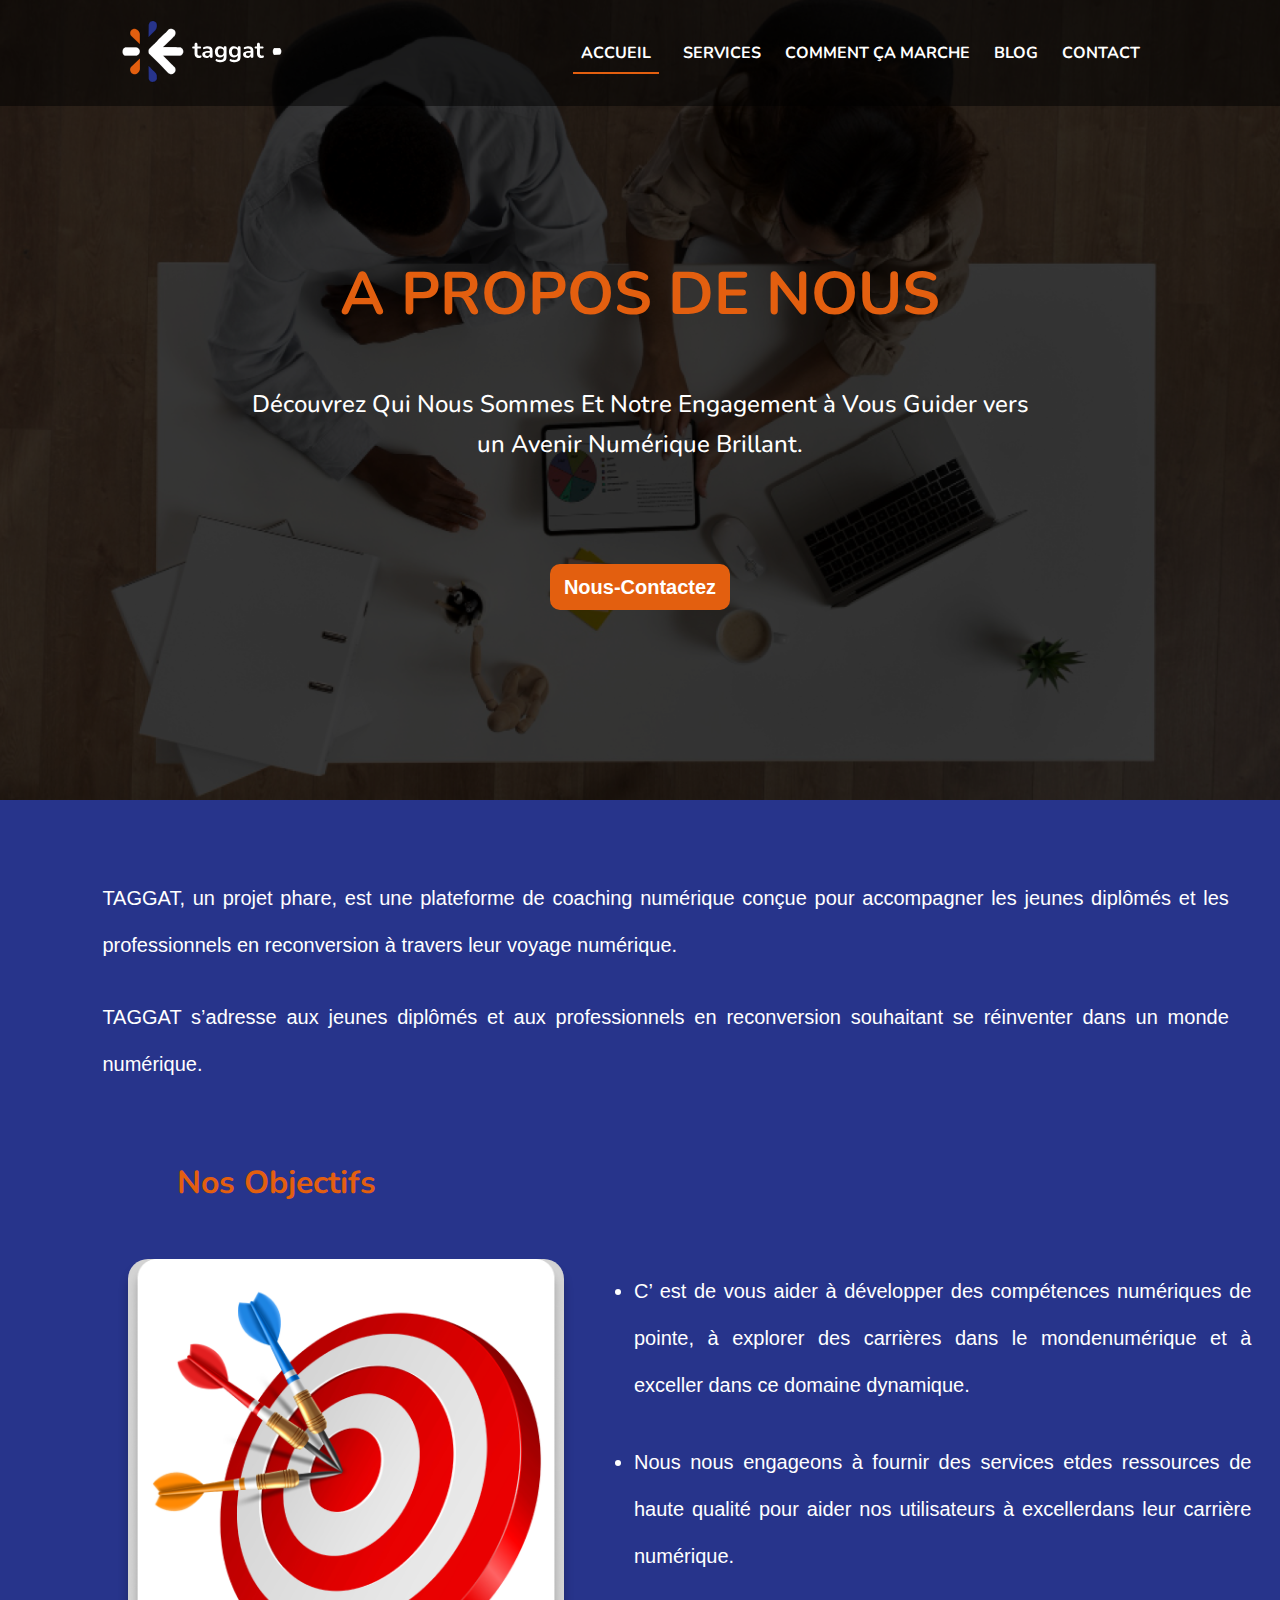
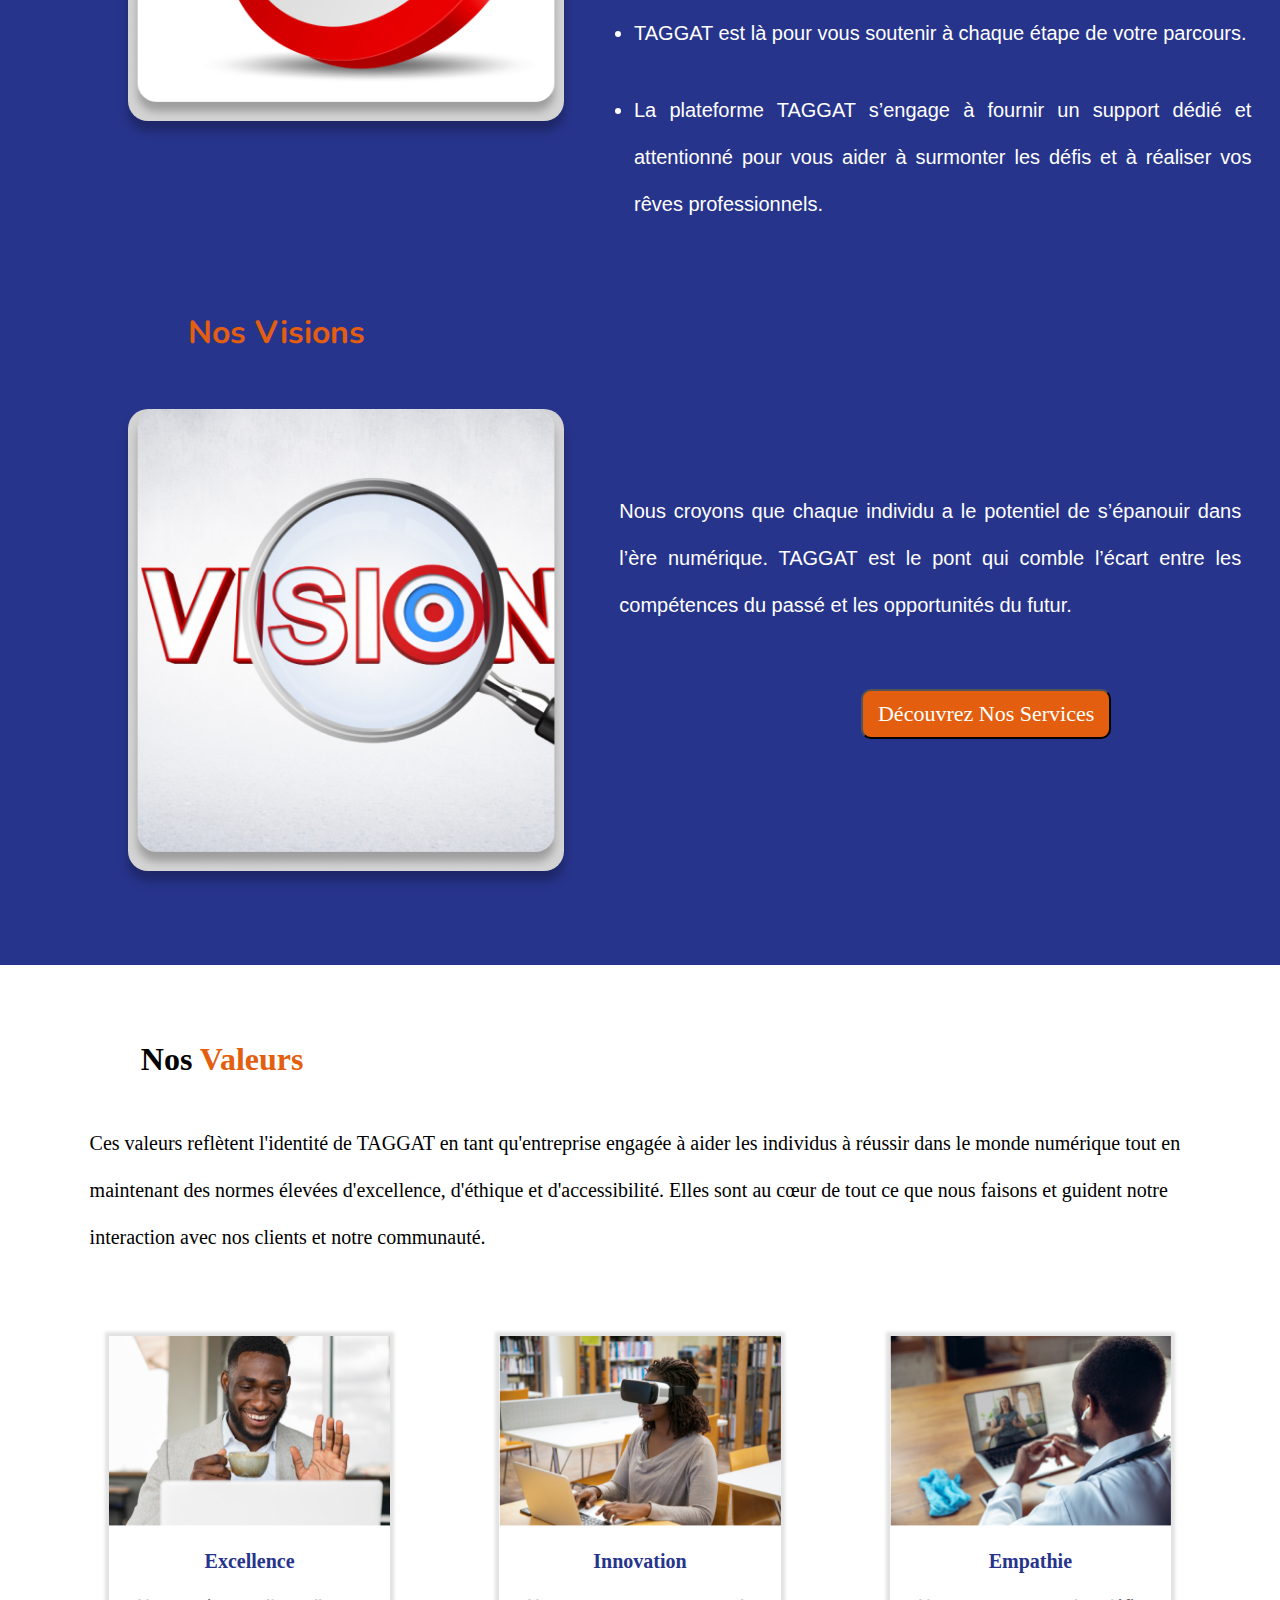
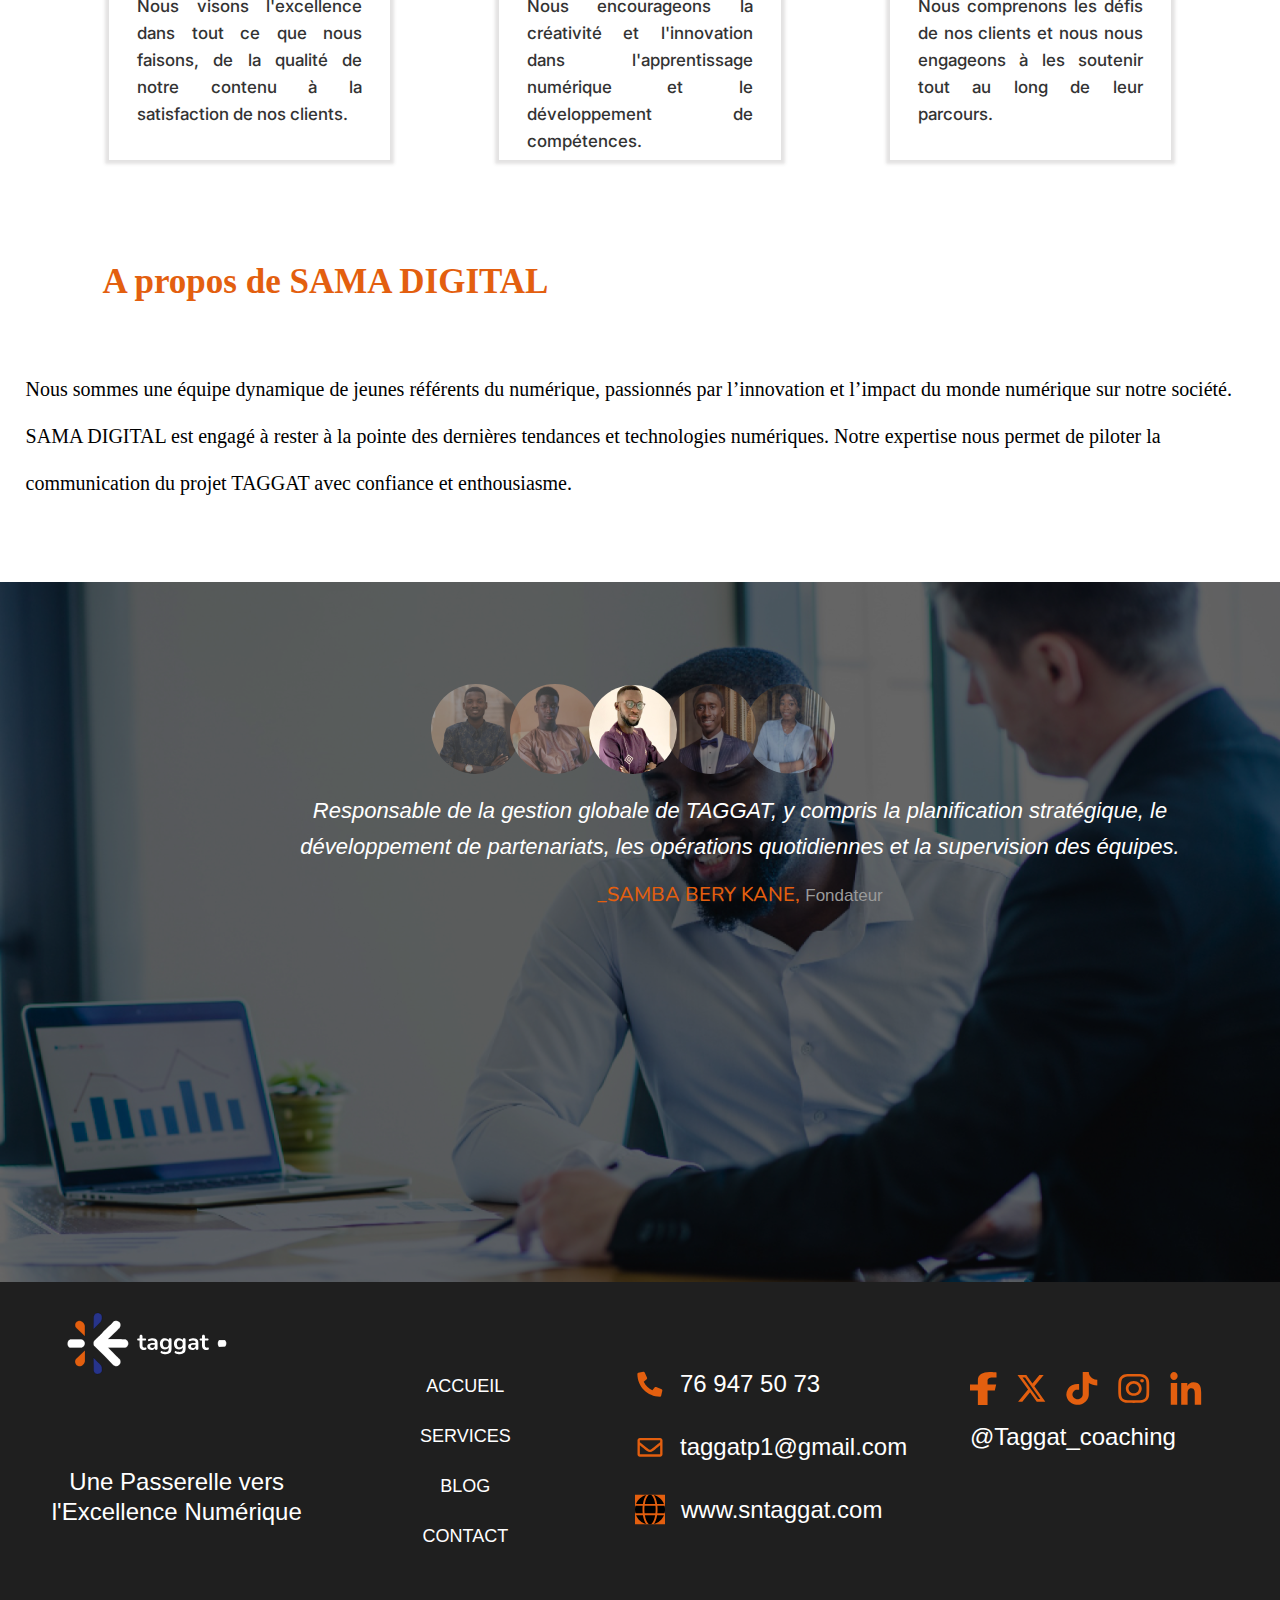
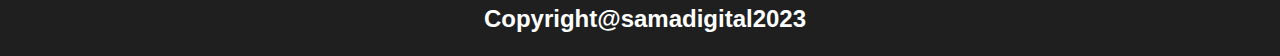
==== commit 0c73f725: "la page a propos est responsice version mobile" ====
--- a/apropos.html
+++ b/apropos.html
@@ -70,7 +70,7 @@
         <div class="vision">
             <div class="image-vision">
                 <h1>Nos Visions</h1>
-                <img src="images/Rectangle25.png" alt="photo illustrative de notre vision">
+                <img src="images/Rectangle25.png" alt="photo illustrative de notre vision" class="photo-vision">
             </div>
             <div class="texte-vision">
                 <p>
--- a/apropos.css
+++ b/apropos.css
@@ -29,45 +29,51 @@
   background:rgba(0,0,0,0.6)url('./images/image-a-propos-de-nous.png'); 
   background-size: cover;
   background-position: center center;
-  width: 1500px;
+  width: 100%;
   height: 800px;
   top: -1px;
   background-blend-mode: darken;
 }
 /* le titre du header*/
 .titre-container{
-  display: inline-block;
+display: inline-block;
   justify-content: center;
   align-items: center;
 }
 .titre-container h1 {
   font-family: Nunito;
-  font-size: 64px;
+  font-size: 60px;
   font-weight: 700;
   line-height: 60px;
   letter-spacing: 0em;
   text-align: center;
-  margin-top: 300px;
-  margin-left: 350px;
-  width: 705px;
+
+  margin-top: 250px;
+  margin-right: 100px;
+  width: 100%;
+
+
   height: 81.49px;
   position: absolute;
+  left: 50%; 
+   transform: translateX(-50%);
   color: #E35F0F;
   
 }
 .titre-container p{
-  color: #FFF;
+color: #FFF;
+font-family: Nunito;
+font-size: 24px;
+font-weight: 500;
+line-height: 40px;
+letter-spacing: 0em;
 text-align: center;
-font-family: Arial;
-font-size: 28px;
-font-style: normal;
-font-weight: 400;
-line-height: 51px; /* 159.375% */
-text-transform: capitalize;
-  margin-top: 400px;
-  margin-left: 200px;
-  width: 80%;
-  position: absolute;
+margin-top: 370px;
+width: 100%;
+height: 81.49px;
+position: absolute
+
+
 }
 
 /* style boutton contact*/
@@ -80,15 +86,18 @@
   justify-content: center; /* Centre horizontalement */
   align-items: center; 
   margin-top: 550px;
-  margin-left: 45%;
-  width: 20%;
+
+  margin-left: 0;
+
   position: absolute;
+  left: 50%; 
+   transform: translateX(-50%);
   
 }
 .btn_nos_services a{
   text-decoration: none;
   color: var(--color-paragraphe-blanc);
-  font-size: 15px;
+  font-size: 20px;
   font-family: arial;
   font-weight: 700;
   
@@ -98,7 +107,7 @@
     padding-top: 50px;
     margin-top: 0px;
     width: 100%;
-    height: auto;
+    padding-bottom: 90px;
     background-color: var(--background-section-1-accueil);
 }
   .objectifs-et-vision p{
@@ -122,7 +131,7 @@
     margin-bottom: 20px;
 }
    .objectif ul{
-        width: 80%;
+        width: 90%;
     }
 
 .objectif  h1{
@@ -148,7 +157,7 @@
 }
 .image-objectif
     h1{
-        margin-left: -115px;
+        margin-left: -140px;
         padding-bottom: 25px;
         padding-top: 30px;
         padding-bottom: 40px;
@@ -156,13 +165,14 @@
 
 .texte-objectif{
     color: #FFF;
-    margin-left: 90px;
+    margin-left: 30px;
+    padding-top: 100px;
     text-align: justify;
     font-family: Arial;
     font-size: 20px;
     font-style: normal;
     font-weight: 400;
-    line-height: 57px; /* 188% */
+    line-height: 47px; /* 188% */
     
 }
 .texte-objectif li{
@@ -183,6 +193,365 @@
     background: url(<path-to-image>), lightgray 50% / cover no-repeat;
     box-shadow: 0px 10px 10px 0px rgba(0, 0, 0, 0.25);
 }
+.image-vision
+    h1{
+      flex-direction: column;
+      flex-shrink: 0;
+      color: #E35F0F;
+      text-align: center;
+      font-family: Nunito;
+      font-size: 32px;
+      font-style: normal;
+      font-weight: 700;
+      line-height: 28px;
+      margin-left: -140px;
+      padding-bottom: 25px;
+      padding-top: 30px;
+      padding-bottom: 40px;
+    }
+    
+.texte-vision{
+    color: #FFF;
+    text-align: justify;
+    font-family: Arial;
+    font-size: 20px;
+    font-style: normal;
+    font-weight: 400;
+    line-height: 47px; /* 188% */
+    
+}
+.texte-vision p{
+  width: 90%;
+  padding-top: 200px;
+  font-size: 20px;
+}
+.button-decouvrir{
+    color: #FFF;
+    padding: 2px;
+    font-size: 22px;
+    margin-top: 40px;
+    margin-left: 43%;
+    border-radius: 10px;
+    background: #E35F0F;
+    width: 250px;
+    height: 50px;
+    flex-shrink: 0;
+    color: #FFF;
+    text-align: center;
+    font-family: Roboto;
+    font-style: normal;
+    font-weight: 400;
+    line-height: 34px; /* 106.25% */
+    text-transform: capitalize;
+}
+/* style de la section nos valeurs*/
+.valeurs
+    h1{
+        margin-left: 11%;
+        padding-top: 55px;
+    }
+    
+.valeurs h1 span{
+  color: #E35F0F;
+}
+.nos-valeurs{
+    display: flex;
+    flex-direction: row;
+}
+.nos-valeurs p{
+  font-size: 20px;
+  line-height: 47px;
+  margin-bottom: 75px;
+  margin-left: 7%;
+  margin-right: 5%;
+}
+.point-valeurs{
+    display: flex;
+    justify-content: space-evenly;
+    
+}
+.image-nos-valeurs img{
+  width: 100%;
+}
+
+.excellence, 
+.innovation,
+.empathie{
+    height: auto;
+    display: flex;
+    flex-direction: column;
+    width: 22%;
+    box-shadow: 0px 0px 3px 4px rgba(98, 94, 94, 0.18);
+    
+}
+.excellence h3, 
+.innovation h3,
+.empathie h3{
+  color: rgba(39, 52, 139, 1);
+  font-size: 20px;
+  text-align: center;
+}
+.excellence p, 
+.innovation p,
+.empathie 
+p{
+    font-size: 20px;
+    margin: 5px;
+    margin-left: 10%;
+    width: 80%;
+    color: #333;
+    text-align: justify;
+    font-family: Inter;
+    font-size: 16.9px;
+    font-style: normal;
+    font-weight: 500;
+    line-height: 27px; /* 159.763% */
+}
+/*style de la section sama digit */
+.sama-digit
+    h1{
+        font-size: 35px;
+        color: #E35F0F;
+        margin-left: 8%;
+        margin-top: 8%;
+        margin-bottom: 5%;
+    }
+.sama-digit   p{
+        font-size: 20px;
+        line-height: 47px;
+        margin-bottom: 75px;
+        margin-left: 2%;
+    }
+
+.photo-a-propos{
+  background:rgba(0,0,0,0.6)url('./images/fond_section_nos_services.png'); 
+    background-repeat: no-repeat;
+    background-size: cover;
+    width: 100%;
+    height: 700px;
+        margin-top: 25px;
+        font-size: 16px;
+        text-align: center;
+        color: #E35F0F;
+        background-blend-mode: darken;
+    }
+    .le_texte{
+      width: 70%;
+      height: 100%;
+      display: inline-block;
+      justify-content: center;
+      text-align: center;
+      margin-left: 200px;
+      
+    }
+    .le_texte .description{
+    font-family: Arial;
+    font-size: 22px;
+    font-style: italic;
+    font-weight: 400;
+    line-height: 36px;
+    margin-top: 15px;
+    letter-spacing: 0em;
+    color: #FFFFFF;
+    }
+    .le_texte  .auteur span{
+      font-family: Nunito;
+      font-size: 20px;
+      font-weight: 500;
+      line-height: 20px;
+      letter-spacing: 0em;
+      text-align: center;
+      color: #E35F0F;  
+    }
+    .le_texte .auteur{
+    font-family: Arial;
+    font-size: 17px;
+    font-weight: 400;
+    line-height: 20px;
+    letter-spacing: 0em;
+    text-align: center;
+    color:  #9A9A9A;
+    margin-top: 20px;
+    }
+.photo-formateurs{
+    padding-top: 8%;
+
+}
+.photo{
+    border-radius: 50%;
+    margin-left: -15px;
+}
+
+
+@media screen and (min-width: 768px) and (max-width:1023px){
+  
+body{
+  margin: 0;
+  background-color: #FFFFFF;
+  overflow-x: hidden;}
+
+ /*background image du header*/
+ .background-image_header {
+  background:rgba(0,0,0,0.6)url('./images/image-a-propos-de-nous.png'); 
+  background-size: cover;
+  background-position: center center;
+  width: 100%;
+  height: 600px;
+  top: -1px;
+  background-blend-mode: darken;
+}
+/* le titre du header*/
+.titre-container{
+display: inline-block;
+  justify-content: center;
+  align-items: center;
+}
+.titre-container h1 {
+  font-family: Nunito;
+  font-size: 45px;
+  font-weight: 700;
+  line-height: 60px;
+  letter-spacing: 0em;
+  text-align: center;
+  margin-top: 223px;
+  width: 100%;
+  height: 81.49px;
+  position: absolute;
+  color: #E35F0F;
+}
+
+.titre-container p{
+    color: #FFF;
+text-align: center;
+font-family: Arial;
+font-size: 21px;
+font-style: normal;
+font-weight: 400;
+line-height: 34px;
+text-transform: capitalize;
+  margin-top: 310px;
+  width: 100%;
+  position: absolute;
+}
+
+/* style boutton contact*/
+.btn_nos_services{
+  border-radius: 10px;
+  background: var(--btn-background-color);
+  width: 180px;
+  height: 46px;
+  display: flex;
+  justify-content: center; /* Centre horizontalement */
+  align-items: center; 
+  margin-top: 450px;
+  margin-left: 0;
+  width: 20%;
+  position: absolute;
+  
+}
+
+.btn_nos_services a{
+  text-decoration: none;
+  color: var(--color-paragraphe-blanc);
+  font-size: 15px;
+  font-family: arial;
+  font-weight: 700;
+}
+
+/*code css de la section objectifs et vision */
+.objectifs-et-vision{
+    padding-top: 50px;
+    margin-top: 0px;
+    width: 100%;
+    padding-bottom: 60px;
+    background-color: var(--background-section-1-accueil);
+}
+
+  .objectifs-et-vision p{
+        width: 88%;
+        color: #FFF;
+        text-align: justify;
+        font-family: Arial;
+        font-size: 20px;
+        font-style: normal;
+        font-weight: 400;
+        line-height: 47px;
+        padding-top: 5px;
+}
+
+/* style de la partie objectifs */
+.objectif{
+    display: flex;
+    flex-direction: column;
+    align-items: center;
+    padding-top: 10px;
+    margin-bottom: 20px;
+}
+   .objectif ul{
+        width: 90%;
+    }
+
+.objectif  h1{
+    flex-direction: column;
+    justify-content: center;
+    flex-shrink: 0;
+    color: #E35F0F;
+    text-align: center;
+    font-family: Nunito;
+    font-size: 40px;
+    font-style: normal;
+    font-weight: 700;
+    line-height: 28px; /* 70% */
+    margin-left: 0;
+}
+
+.photo-objectif{
+    width: 90%;
+    height: auto;
+    flex-shrink: 0;
+    border-radius: 20px;border-radius: 20px;
+    background: url(<path-to-image>), lightgray 50% / cover no-repeat;
+    box-shadow: 0px 10px 10px 0px rgba(0, 0, 0, 0.25);
+}
+
+.image-objectif
+    h1{
+        padding-bottom: 25px;
+        padding-top: 30px;
+        padding-bottom: 40px;
+    }
+
+.texte-objectif{
+    color: #FFF;
+    text-align: justify;
+    font-family: Arial;
+    font-size: 20px;
+    font-style: normal;
+    font-weight: 400;
+    line-height: 47px; /* 188% */
+    
+}
+
+.texte-objectif li{
+  padding-top: 30px;
+}
+
+/* style de la partie vision */
+.vision{
+    display: flex;
+    flex-direction: column;
+    align-items: center;
+}
+
+.photo-vision{
+    width: 100%;
+    height: 100%;
+    flex-shrink: 0;
+    border-radius: 20px;border-radius: 20px;
+    background: url(<path-to-image>), lightgray 50% / cover no-repeat;
+    box-shadow: 0px 10px 10px 0px rgba(0, 0, 0, 0.25);
+}
+
 .image-vision
     h1{
       flex-direction: column;
@@ -195,6 +564,7 @@
       font-style: normal;
       font-weight: 700;
       line-height: 28px;
+      margin-left: 0;
     }
     
 .texte-vision{
@@ -204,33 +574,34 @@
     font-size: 20px;
     font-style: normal;
     font-weight: 400;
-    line-height: 47px; /* 188% */
-    
-}
+    line-height: 47px;
+}
+
 .texte-vision p{
-  width: 80%;
-  padding-top: 200px;
-  font-size: 23px;
-}
+  width: 90%;
+  padding-top: 60px;
+  font-size: 20px;
+}
+
 .button-decouvrir{
     color: #FFF;
-    padding: 2px;
-    font-size: 20px;
-    margin-top: 50px;
-    margin-left: 50%;
+    align-items: center;
+    font-size: 18px;
+    margin-top: 45px;
+    margin-left: 30%;
     border-radius: 10px;
     background: #E35F0F;
-    width: 300px;
-    height: 50px;
+    width: 250px;
+    height: 45px;
     flex-shrink: 0;
     color: #FFF;
-    text-align: center;
     font-family: Roboto;
     font-style: normal;
     font-weight: 400;
-    line-height: 34px; /* 106.25% */
+    line-height: 24px; /* 106.25% */
     text-transform: capitalize;
 }
+
 /* style de la section nos valeurs*/
 .valeurs
     h1{
@@ -241,21 +612,24 @@
 .valeurs h1 span{
   color: #E35F0F;
 }
+
 .nos-valeurs{
     display: flex;
     flex-direction: row;
 }
+
 .nos-valeurs p{
   font-size: 20px;
   line-height: 47px;
   margin-bottom: 75px;
-  margin-left: 7%;
-}
+}
+
 .point-valeurs{
     display: flex;
-    justify-content: space-evenly;
-    
-}
+    flex-direction: column;
+    align-items: center;
+}
+
 .image-nos-valeurs img{
   width: 100%;
 }
@@ -266,10 +640,11 @@
     height: auto;
     display: flex;
     flex-direction: column;
-    width: 22%;
-    box-shadow: 0px 0px 3px 4px rgba(98, 94, 94, 0.18);
-    
-}
+    width: 50%;
+    margin-bottom: 25px;
+    box-shadow: 0px 0px 3px 4px rgba(98, 94, 94, 0.18); 
+}
+
 .excellence h3, 
 .innovation h3,
 .empathie h3{
@@ -277,10 +652,10 @@
   font-size: 20px;
   text-align: center;
 }
+
 .excellence p, 
 .innovation p,
-.empathie 
-p{
+.empathie p{
     font-size: 20px;
     margin: 5px;
     margin-left: 10%;
@@ -293,76 +668,282 @@
     font-weight: 500;
     line-height: 27px; /* 159.763% */
 }
+
 /*style de la section sama digit */
-.sama-digit
-    h1{
-        font-size: 35px;
-        color: #E35F0F;
-        margin-left: 8%;
-        margin-top: 8%;
-        margin-bottom: 5%;
-    }
-.sama-digit   p{
-        font-size: 20px;
-        line-height: 47px;
-        margin-bottom: 75px;
-        margin-left: 2%;
-    }
-
-.photo-a-propos{
-  background:rgba(0,0,0,0.6)url('./images/fond_section_nos_services.png'); 
-    background-repeat: no-repeat;
+.sama-digit{
+  display: none;
+  }
+}
+
+@media screen and (min-width: 0px) and (max-width:767px) {
+  
+  body{
+    margin: 0;
+    background-color: #FFFFFF;
+    overflow-x: hidden;
+  }
+   /*background image du header*/
+   .background-image_header {
+    background:rgba(0,0,0,0.6)url('./images/image-a-propos-de-nous.png'); 
     background-size: cover;
+    background-position: center center;
     width: 100%;
-    height: 700px;
-        margin-top: 10px;
-        font-size: 18px;
-        text-align: center;
-        color: #E35F0F;
-        background-blend-mode: darken;
-    }
-    .le_texte{
-      width: 70%;
-      height: 100%;
-      display: inline-block;
-      justify-content: center;
-      text-align: center;
-      margin-left: 200px;
-      
-    }
-    .le_texte .description{
-      font-family: Arial;
-    font-size: 26px;
-    font-style: italic;
-    font-weight: 400;
-    line-height: 36px;
-    letter-spacing: 0em;
-    color: #FFFFFF;
-    }
-    .le_texte  .auteur span{
-      font-family: Nunito;
-      font-size: 20px;
-      font-weight: 500;
-      line-height: 20px;
-      letter-spacing: 0em;
-      text-align: center;
-      color: #E35F0F;  
-    }
-    .le_texte .auteur{
-      font-family: Arial;
-    font-size: 17px;
-    font-weight: 400;
-    line-height: 20px;
+    height: 400px;
+    top: -1px;
+    background-blend-mode: darken;
+  }
+
+  /* le titre du header*/
+  .titre-container{
+  display: inline-block;
+    justify-content: center;
+    align-items: center;
+  }
+
+  .titre-container h1 {
+    font-family: Nunito;
+    font-size: 30px;
+    font-weight: 700;
+    line-height: 40px;
     letter-spacing: 0em;
     text-align: center;
-    color:  #9A9A9A;
-    margin-top: 10px;
-    }
-.photo-formateurs{
-    padding-top: 8%;
-
-}
-.photo{
-    border-radius: 50%;
-    margin-left: -15px;
-}
+    margin-top: 150px;
+    width: 100%;
+    height: 81.49px;
+    position: absolute;
+    color: #E35F0F;
+  }
+  
+  .titre-container p{
+      color: #FFF;
+  text-align: center;
+  font-family: Arial;
+  font-size: 16px;
+  font-style: normal;
+  font-weight: 400;
+  line-height: 28px;
+  text-transform: capitalize;
+    margin-top: 200px;
+    width: 100%;
+    position: absolute;
+  }
+  
+  /* style boutton contact*/
+  .btn_nos_services{
+    border-radius: 10px;
+    background: var(--btn-background-color);
+    width: 200px;
+    height: 46px;
+    display: flex;
+    justify-content: center; /* Centre horizontalement */
+    align-items: center; 
+    margin-top: 300px;
+    position: absolute;
+    
+  }
+  
+  .btn_nos_services a{
+    text-decoration: none;
+    color: var(--color-paragraphe-blanc);
+    font-size: 12px;
+    font-family: arial;
+    font-weight: 700;
+  }
+  
+  /*code css de la section objectifs et vision */
+  .objectifs-et-vision{
+      padding-top: 50px;
+      margin-top: 0px;
+      width: 100%;
+      padding-bottom: 60px;
+      background-color: var(--background-section-1-accueil);
+  }
+  
+    .objectifs-et-vision p{
+          width: 88%;
+          color: #FFF;
+          text-align: justify;
+          font-family: Arial;
+          font-size: 15px;
+          font-style: normal;
+          font-weight: 400;
+          line-height: 22px;
+          padding-top: 5px;
+  }
+  
+  /* style de la partie objectifs */
+  .objectif{
+      display: flex;
+      flex-direction: column;
+      align-items: center;
+  }
+     .objectif ul{
+          width: 90%;
+      }
+  
+  .objectif  h1{
+      display: none;
+  }
+  .image-objectif{
+    display: flex;
+    justify-content: center;
+    align-items: center;
+    margin-top: 10%;
+    margin-bottom: 0;
+  }
+  
+  .photo-objectif{
+      width: 60%;
+      height: auto;
+      flex-shrink: 0;
+     
+      border-radius: 20px;border-radius: 20px;
+      background: url(<path-to-image>), lightgray 50% / cover no-repeat;
+      box-shadow: 0px 10px 10px 0px rgba(0, 0, 0, 0.25);
+  }
+  
+  
+  
+  .texte-objectif{
+      color: #FFF;
+      text-align: justify;
+      font-family: Arial;
+      font-size: 15px;
+      font-style: normal;
+      font-weight: 400;
+      line-height: 22px; /* 188% */
+      margin-left: -20%;
+      width: 90%;
+      margin-top: -20%;
+      
+  }
+  
+ 
+  /* style de la partie vision */
+  .vision{
+      display: flex;
+      flex-direction: column;
+      align-items: center;
+  }
+  
+  .photo-vision{
+      width: 60%;
+      height: auto;
+      flex-shrink: 0;
+      border-radius: 20px;border-radius: 20px;
+      background: url(<path-to-image>), lightgray 50% / cover no-repeat;
+      box-shadow: 0px 10px 10px 0px rgba(0, 0, 0, 0.25);
+  }
+  .image-vision{
+    display: flex;
+    justify-content: center;
+    align-items: center;
+    margin-top: 10%;
+    margin-bottom: 0;
+  }
+  
+  .image-vision
+      h1{
+        display: none;
+      }
+      
+  
+  .texte-vision p{
+    width: 90%;
+    font-size: 15px;
+    color: #FFF;
+    text-align: justify;
+    font-family: Arial;
+    font-style: normal;
+    font-weight: 400;
+    line-height: 28px;
+  }
+  
+  .button-decouvrir{
+      color: #FFF;
+      align-items: center;
+      font-size: 15px;
+      margin-top: 45px;
+      margin-left: 25%;
+      border-radius: 10px;
+      background: #E35F0F;
+      width: 205px;
+      height: 45px;
+      flex-shrink: 0;
+      color: #FFF;
+      font-family: Roboto;
+      font-style: normal;
+      font-weight: 400;
+      line-height: 24px; /* 106.25% */
+      text-transform: capitalize;
+      border: none;
+  }
+  
+  /* style de la section nos valeurs*/
+  .valeurs
+      h1{
+          display: none;
+      }
+      
+  .valeurs h1 span{
+    color: #E35F0F;
+  }
+  
+  .nos-valeurs{
+      display: flex;
+      flex-direction: row;
+  }
+  
+  .nos-valeurs p{
+    font-size: 15px;
+    line-height: 47px;
+    margin-bottom: 75px;
+  }
+  
+  .point-valeurs{
+      display: flex;
+      justify-content: center;
+      flex-direction: column;
+      align-items: center;
+      max-width: 70%;
+  }
+  
+  .image-nos-valeurs img{
+    width: 100%;
+  }
+  
+  .excellence, 
+  .innovation,
+  .empathie{
+      height: auto;
+      display: flex;
+      justify-content: center;
+      align-items: center;
+      flex-direction: column;
+      width: 80%;
+      margin-left: 40%;
+      margin-bottom: 25px;
+      box-shadow: 0px 0px 3px 4px rgba(98, 94, 94, 0.18); 
+  }
+
+
+
+  .excellence h3, 
+  .innovation h3,
+  .empathie h3{
+    color: rgba(39, 52, 139, 1);
+    font-size: 20px;
+    text-align: center;
+  }
+
+  .excellence p, 
+  .innovation p,
+  .empathie 
+  p{
+     display: none;
+  }
+  
+  /*style de la section sama digit */
+  .sama-digit{
+    display: none;
+    }}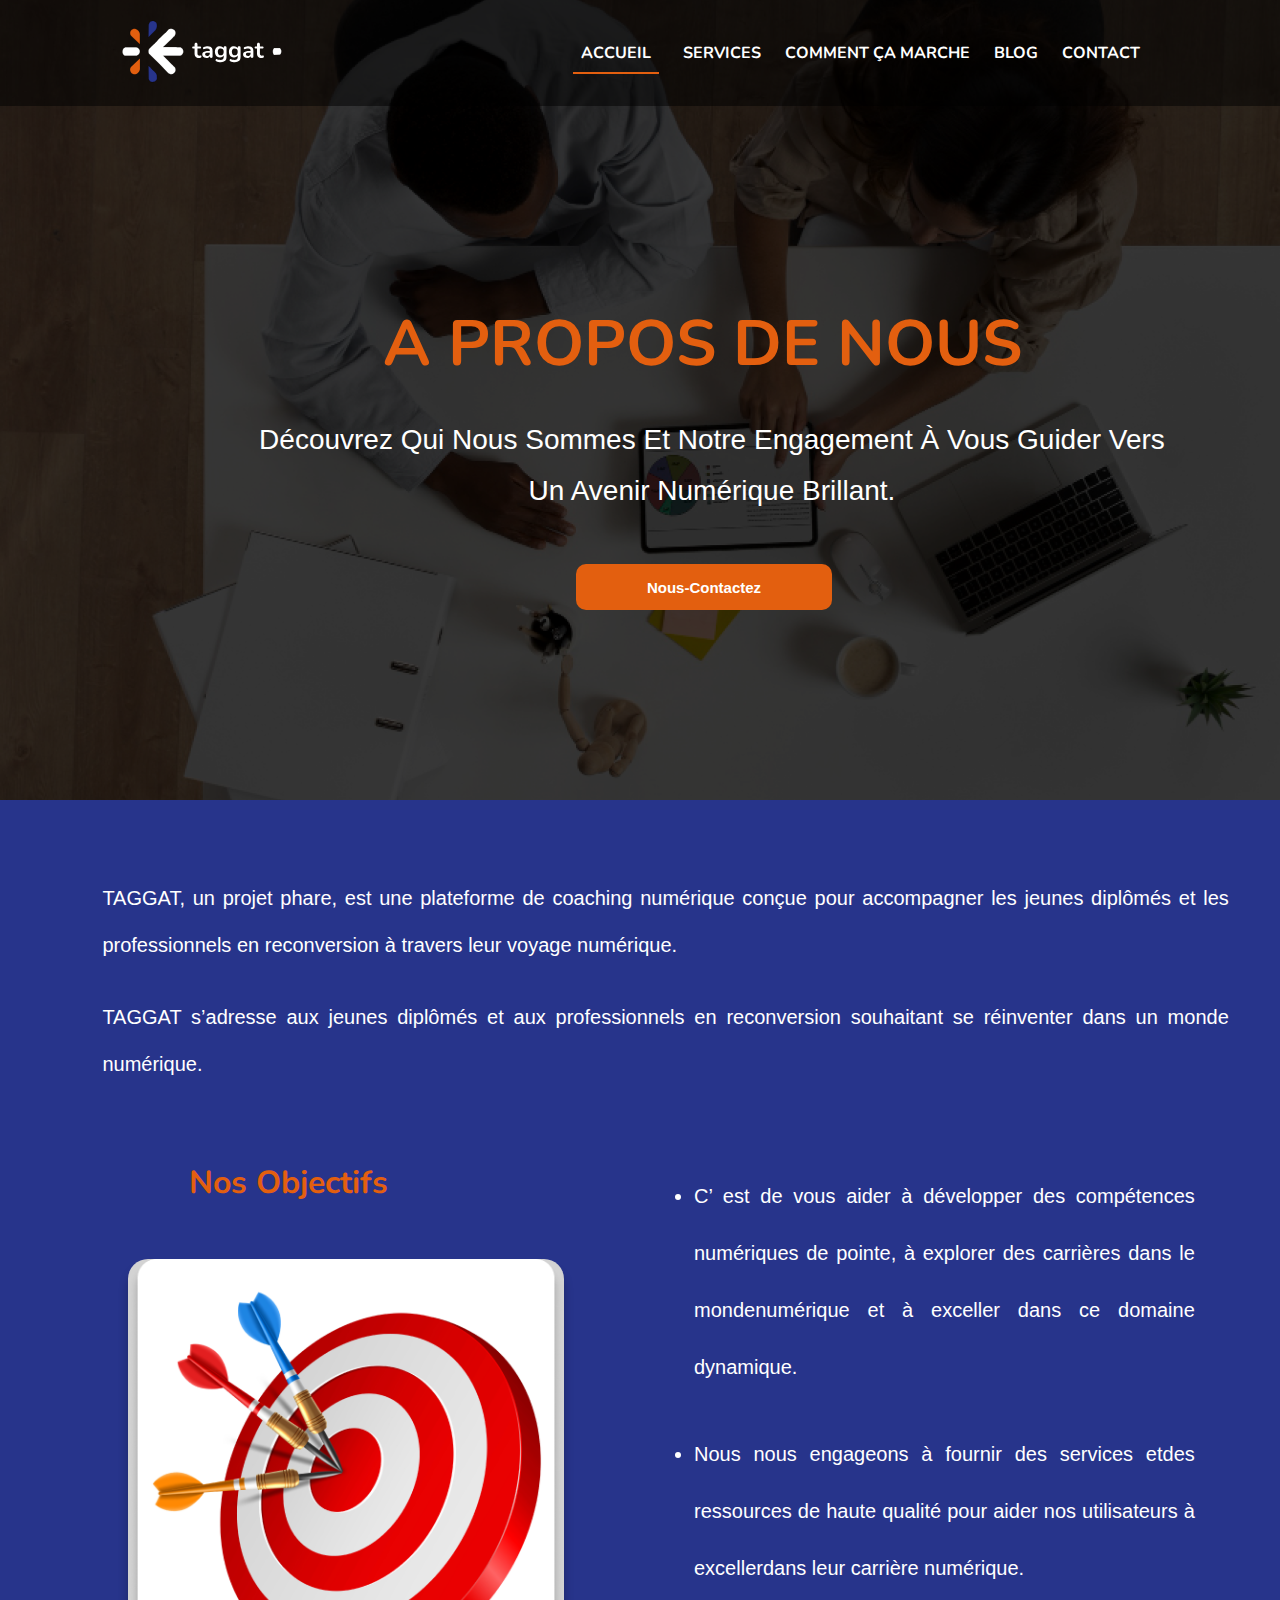
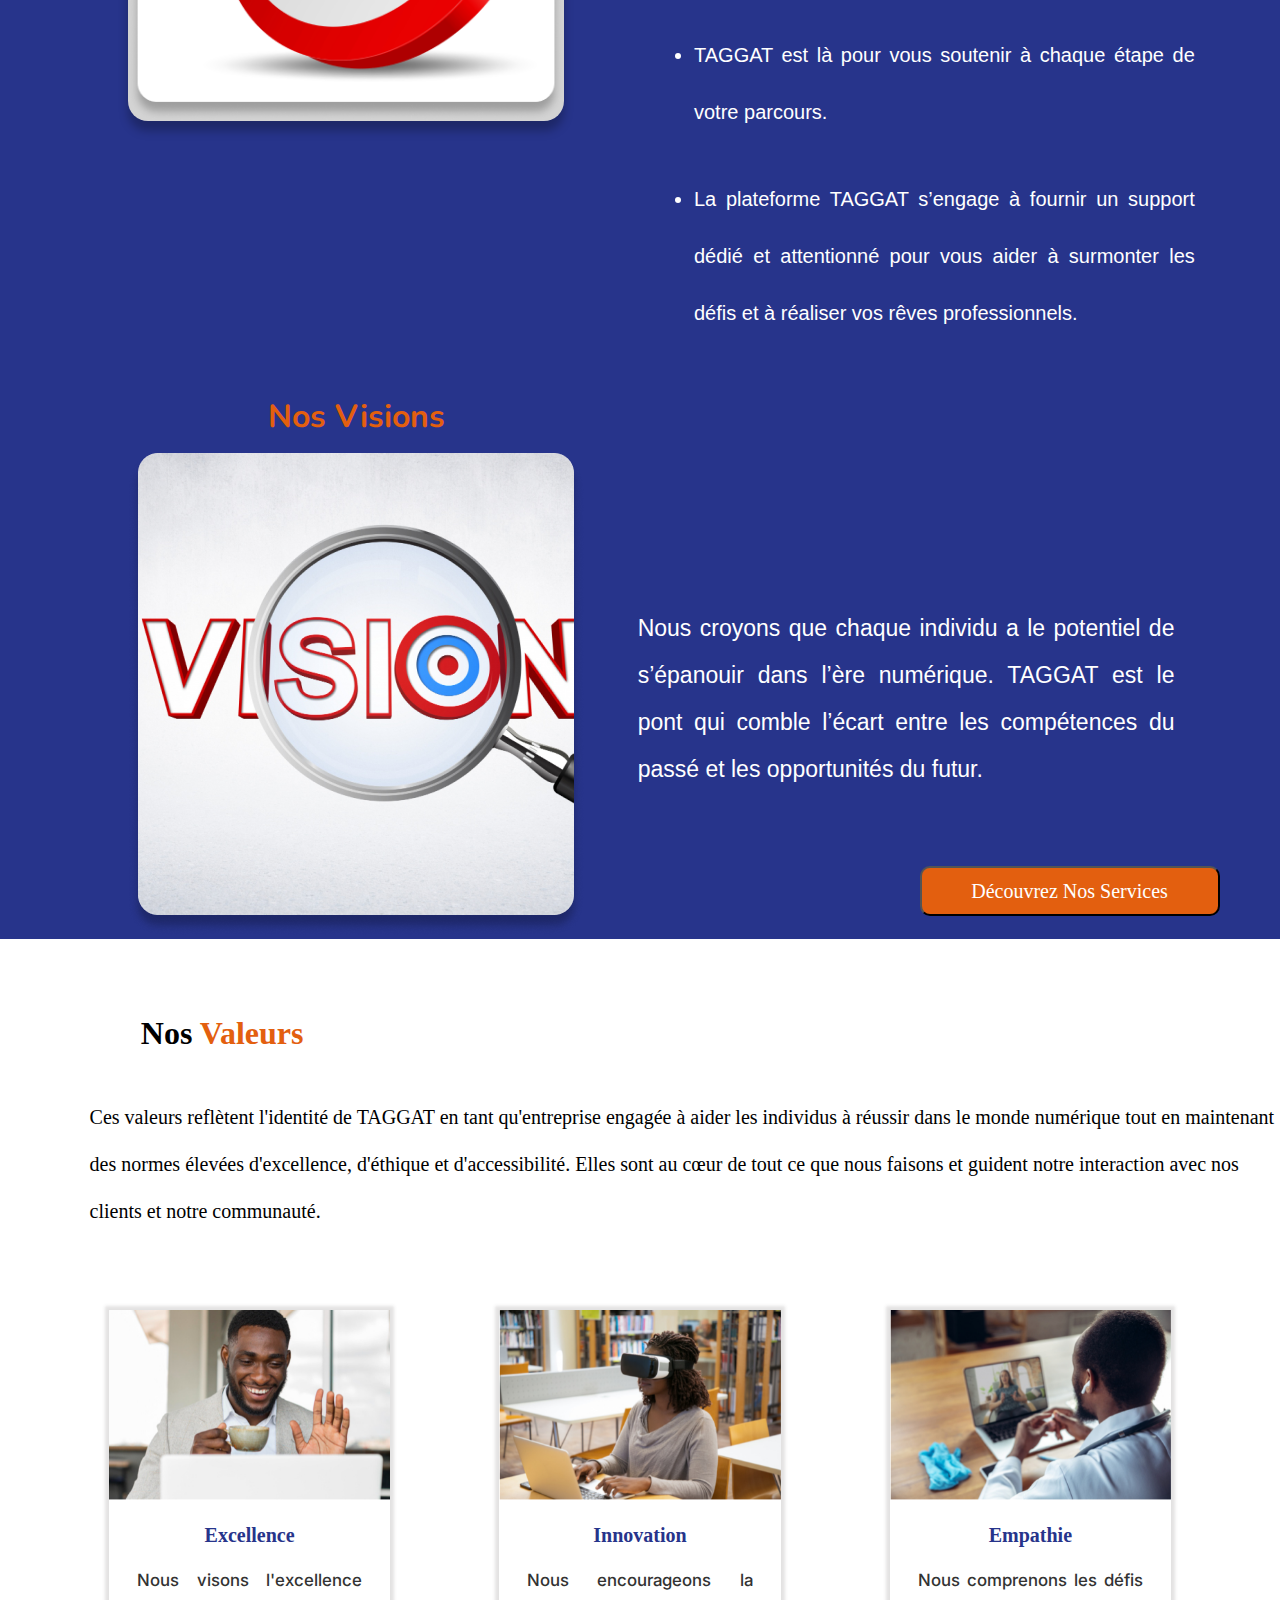
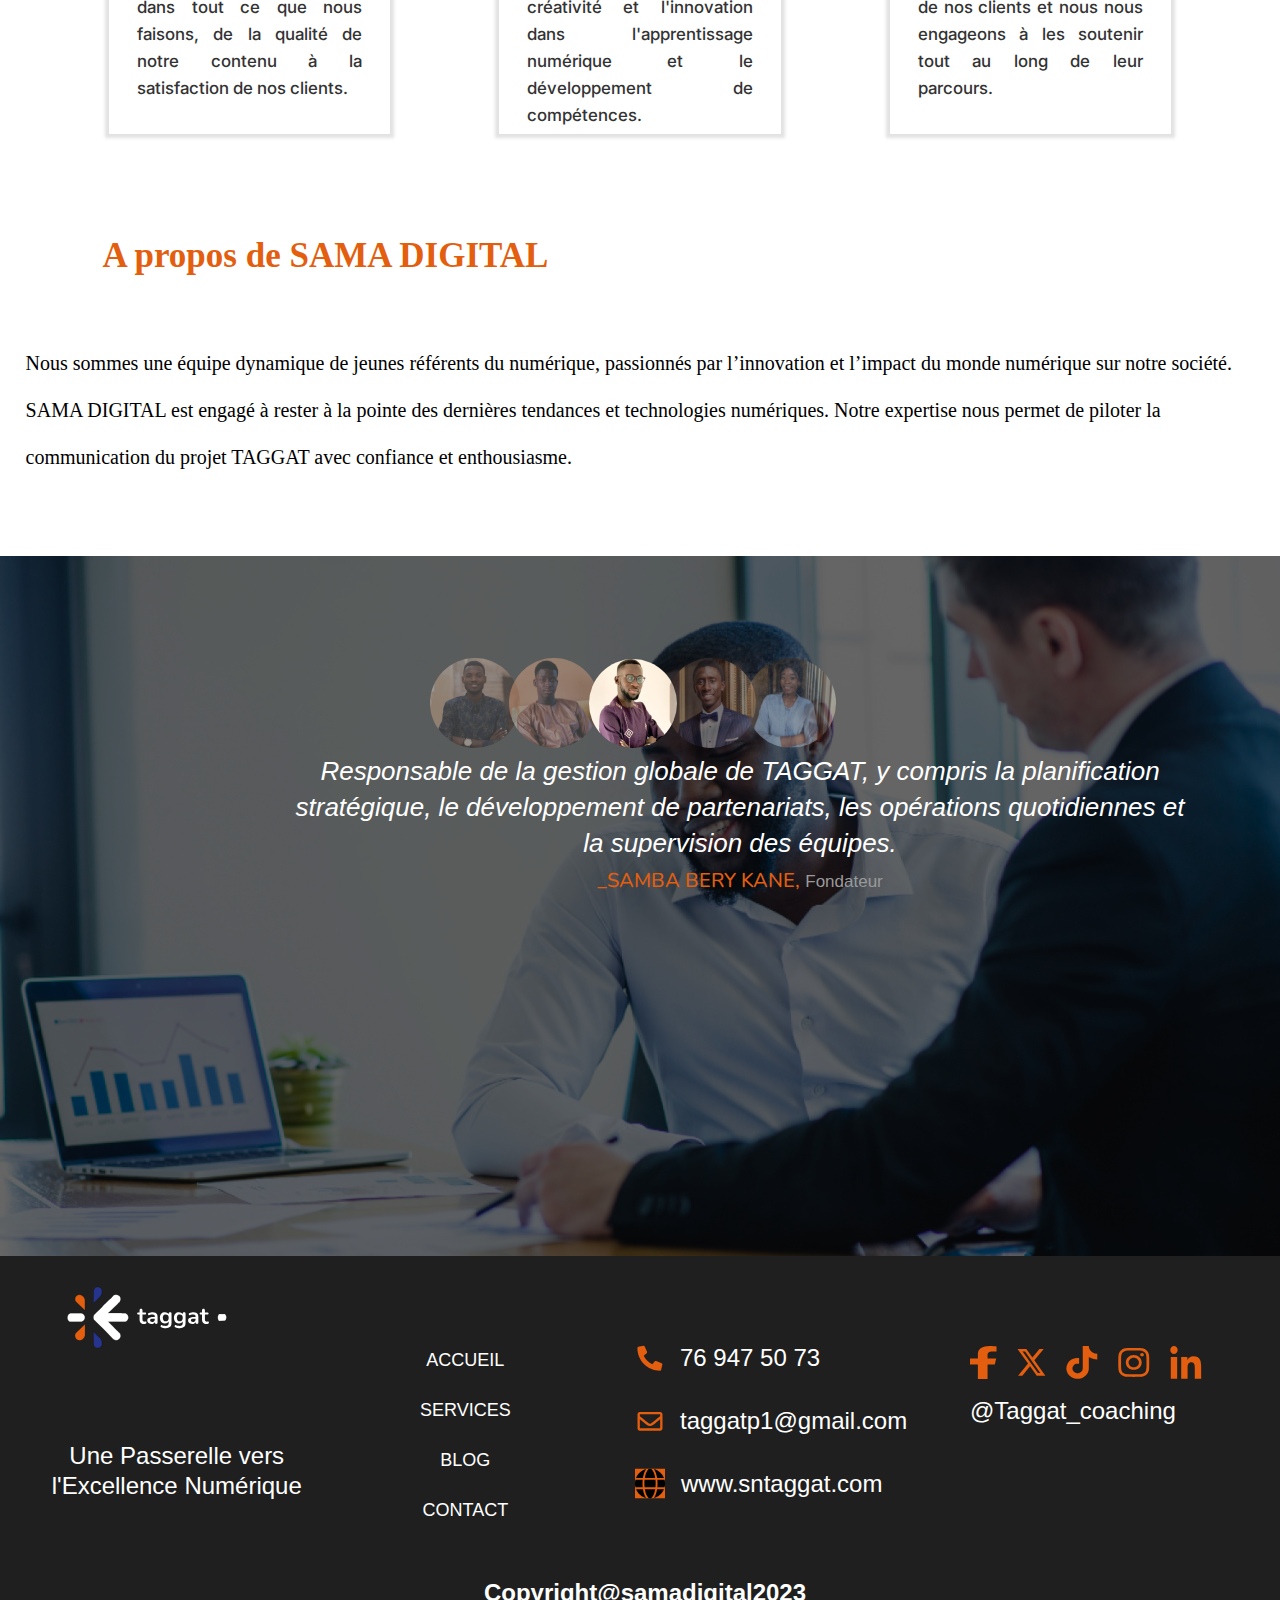
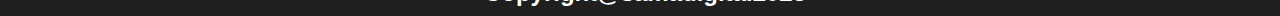
==== commit efc02270: "responsivité de la page service" ====
--- a/apropos.html
+++ b/apropos.html
@@ -70,7 +70,7 @@
         <div class="vision">
             <div class="image-vision">
                 <h1>Nos Visions</h1>
-                <img src="images/Rectangle25.png" alt="photo illustrative de notre vision" class="photo-vision">
+                <img src="images/Rectangle25.png" alt="photo illustrative de notre vision">
             </div>
             <div class="texte-vision">
                 <p>
--- a/apropos.css
+++ b/apropos.css
@@ -29,51 +29,45 @@
   background:rgba(0,0,0,0.6)url('./images/image-a-propos-de-nous.png'); 
   background-size: cover;
   background-position: center center;
-  width: 100%;
+  width: 1500px;
   height: 800px;
   top: -1px;
   background-blend-mode: darken;
 }
 /* le titre du header*/
 .titre-container{
-display: inline-block;
+  display: inline-block;
   justify-content: center;
   align-items: center;
 }
 .titre-container h1 {
   font-family: Nunito;
-  font-size: 60px;
+  font-size: 64px;
   font-weight: 700;
   line-height: 60px;
   letter-spacing: 0em;
   text-align: center;
-
-  margin-top: 250px;
-  margin-right: 100px;
-  width: 100%;
-
-
+  margin-top: 300px;
+  margin-left: 350px;
+  width: 705px;
   height: 81.49px;
   position: absolute;
-  left: 50%; 
-   transform: translateX(-50%);
   color: #E35F0F;
   
 }
 .titre-container p{
-color: #FFF;
-font-family: Nunito;
-font-size: 24px;
-font-weight: 500;
-line-height: 40px;
-letter-spacing: 0em;
+  color: #FFF;
 text-align: center;
-margin-top: 370px;
-width: 100%;
-height: 81.49px;
-position: absolute
-
-
+font-family: Arial;
+font-size: 28px;
+font-style: normal;
+font-weight: 400;
+line-height: 51px; /* 159.375% */
+text-transform: capitalize;
+  margin-top: 400px;
+  margin-left: 200px;
+  width: 80%;
+  position: absolute;
 }
 
 /* style boutton contact*/
@@ -86,18 +80,15 @@
   justify-content: center; /* Centre horizontalement */
   align-items: center; 
   margin-top: 550px;
-
-  margin-left: 0;
-
+  margin-left: 45%;
+  width: 20%;
   position: absolute;
-  left: 50%; 
-   transform: translateX(-50%);
   
 }
 .btn_nos_services a{
   text-decoration: none;
   color: var(--color-paragraphe-blanc);
-  font-size: 20px;
+  font-size: 15px;
   font-family: arial;
   font-weight: 700;
   
@@ -107,7 +98,7 @@
     padding-top: 50px;
     margin-top: 0px;
     width: 100%;
-    padding-bottom: 90px;
+    height: auto;
     background-color: var(--background-section-1-accueil);
 }
   .objectifs-et-vision p{
@@ -131,7 +122,7 @@
     margin-bottom: 20px;
 }
    .objectif ul{
-        width: 90%;
+        width: 80%;
     }
 
 .objectif  h1{
@@ -157,7 +148,7 @@
 }
 .image-objectif
     h1{
-        margin-left: -140px;
+        margin-left: -115px;
         padding-bottom: 25px;
         padding-top: 30px;
         padding-bottom: 40px;
@@ -165,14 +156,13 @@
 
 .texte-objectif{
     color: #FFF;
-    margin-left: 30px;
-    padding-top: 100px;
+    margin-left: 90px;
     text-align: justify;
     font-family: Arial;
     font-size: 20px;
     font-style: normal;
     font-weight: 400;
-    line-height: 47px; /* 188% */
+    line-height: 57px; /* 188% */
     
 }
 .texte-objectif li{
@@ -196,6 +186,7 @@
 .image-vision
     h1{
       flex-direction: column;
+      justify-content: center;
       flex-shrink: 0;
       color: #E35F0F;
       text-align: center;
@@ -204,10 +195,6 @@
       font-style: normal;
       font-weight: 700;
       line-height: 28px;
-      margin-left: -140px;
-      padding-bottom: 25px;
-      padding-top: 30px;
-      padding-bottom: 40px;
     }
     
 .texte-vision{
@@ -221,19 +208,19 @@
     
 }
 .texte-vision p{
-  width: 90%;
+  width: 80%;
   padding-top: 200px;
-  font-size: 20px;
+  font-size: 23px;
 }
 .button-decouvrir{
     color: #FFF;
     padding: 2px;
-    font-size: 22px;
-    margin-top: 40px;
-    margin-left: 43%;
+    font-size: 20px;
+    margin-top: 50px;
+    margin-left: 50%;
     border-radius: 10px;
     background: #E35F0F;
-    width: 250px;
+    width: 300px;
     height: 50px;
     flex-shrink: 0;
     color: #FFF;
@@ -263,7 +250,6 @@
   line-height: 47px;
   margin-bottom: 75px;
   margin-left: 7%;
-  margin-right: 5%;
 }
 .point-valeurs{
     display: flex;
@@ -329,8 +315,8 @@
     background-size: cover;
     width: 100%;
     height: 700px;
-        margin-top: 25px;
-        font-size: 16px;
+        margin-top: 10px;
+        font-size: 18px;
         text-align: center;
         color: #E35F0F;
         background-blend-mode: darken;
@@ -345,12 +331,11 @@
       
     }
     .le_texte .description{
-    font-family: Arial;
-    font-size: 22px;
+      font-family: Arial;
+    font-size: 26px;
     font-style: italic;
     font-weight: 400;
     line-height: 36px;
-    margin-top: 15px;
     letter-spacing: 0em;
     color: #FFFFFF;
     }
@@ -364,14 +349,14 @@
       color: #E35F0F;  
     }
     .le_texte .auteur{
-    font-family: Arial;
+      font-family: Arial;
     font-size: 17px;
     font-weight: 400;
     line-height: 20px;
     letter-spacing: 0em;
     text-align: center;
     color:  #9A9A9A;
-    margin-top: 20px;
+    margin-top: 10px;
     }
 .photo-formateurs{
     padding-top: 8%;
@@ -381,569 +366,3 @@
     border-radius: 50%;
     margin-left: -15px;
 }
-
-
-@media screen and (min-width: 768px) and (max-width:1023px){
-  
-body{
-  margin: 0;
-  background-color: #FFFFFF;
-  overflow-x: hidden;}
-
- /*background image du header*/
- .background-image_header {
-  background:rgba(0,0,0,0.6)url('./images/image-a-propos-de-nous.png'); 
-  background-size: cover;
-  background-position: center center;
-  width: 100%;
-  height: 600px;
-  top: -1px;
-  background-blend-mode: darken;
-}
-/* le titre du header*/
-.titre-container{
-display: inline-block;
-  justify-content: center;
-  align-items: center;
-}
-.titre-container h1 {
-  font-family: Nunito;
-  font-size: 45px;
-  font-weight: 700;
-  line-height: 60px;
-  letter-spacing: 0em;
-  text-align: center;
-  margin-top: 223px;
-  width: 100%;
-  height: 81.49px;
-  position: absolute;
-  color: #E35F0F;
-}
-
-.titre-container p{
-    color: #FFF;
-text-align: center;
-font-family: Arial;
-font-size: 21px;
-font-style: normal;
-font-weight: 400;
-line-height: 34px;
-text-transform: capitalize;
-  margin-top: 310px;
-  width: 100%;
-  position: absolute;
-}
-
-/* style boutton contact*/
-.btn_nos_services{
-  border-radius: 10px;
-  background: var(--btn-background-color);
-  width: 180px;
-  height: 46px;
-  display: flex;
-  justify-content: center; /* Centre horizontalement */
-  align-items: center; 
-  margin-top: 450px;
-  margin-left: 0;
-  width: 20%;
-  position: absolute;
-  
-}
-
-.btn_nos_services a{
-  text-decoration: none;
-  color: var(--color-paragraphe-blanc);
-  font-size: 15px;
-  font-family: arial;
-  font-weight: 700;
-}
-
-/*code css de la section objectifs et vision */
-.objectifs-et-vision{
-    padding-top: 50px;
-    margin-top: 0px;
-    width: 100%;
-    padding-bottom: 60px;
-    background-color: var(--background-section-1-accueil);
-}
-
-  .objectifs-et-vision p{
-        width: 88%;
-        color: #FFF;
-        text-align: justify;
-        font-family: Arial;
-        font-size: 20px;
-        font-style: normal;
-        font-weight: 400;
-        line-height: 47px;
-        padding-top: 5px;
-}
-
-/* style de la partie objectifs */
-.objectif{
-    display: flex;
-    flex-direction: column;
-    align-items: center;
-    padding-top: 10px;
-    margin-bottom: 20px;
-}
-   .objectif ul{
-        width: 90%;
-    }
-
-.objectif  h1{
-    flex-direction: column;
-    justify-content: center;
-    flex-shrink: 0;
-    color: #E35F0F;
-    text-align: center;
-    font-family: Nunito;
-    font-size: 40px;
-    font-style: normal;
-    font-weight: 700;
-    line-height: 28px; /* 70% */
-    margin-left: 0;
-}
-
-.photo-objectif{
-    width: 90%;
-    height: auto;
-    flex-shrink: 0;
-    border-radius: 20px;border-radius: 20px;
-    background: url(<path-to-image>), lightgray 50% / cover no-repeat;
-    box-shadow: 0px 10px 10px 0px rgba(0, 0, 0, 0.25);
-}
-
-.image-objectif
-    h1{
-        padding-bottom: 25px;
-        padding-top: 30px;
-        padding-bottom: 40px;
-    }
-
-.texte-objectif{
-    color: #FFF;
-    text-align: justify;
-    font-family: Arial;
-    font-size: 20px;
-    font-style: normal;
-    font-weight: 400;
-    line-height: 47px; /* 188% */
-    
-}
-
-.texte-objectif li{
-  padding-top: 30px;
-}
-
-/* style de la partie vision */
-.vision{
-    display: flex;
-    flex-direction: column;
-    align-items: center;
-}
-
-.photo-vision{
-    width: 100%;
-    height: 100%;
-    flex-shrink: 0;
-    border-radius: 20px;border-radius: 20px;
-    background: url(<path-to-image>), lightgray 50% / cover no-repeat;
-    box-shadow: 0px 10px 10px 0px rgba(0, 0, 0, 0.25);
-}
-
-.image-vision
-    h1{
-      flex-direction: column;
-      justify-content: center;
-      flex-shrink: 0;
-      color: #E35F0F;
-      text-align: center;
-      font-family: Nunito;
-      font-size: 32px;
-      font-style: normal;
-      font-weight: 700;
-      line-height: 28px;
-      margin-left: 0;
-    }
-    
-.texte-vision{
-    color: #FFF;
-    text-align: justify;
-    font-family: Arial;
-    font-size: 20px;
-    font-style: normal;
-    font-weight: 400;
-    line-height: 47px;
-}
-
-.texte-vision p{
-  width: 90%;
-  padding-top: 60px;
-  font-size: 20px;
-}
-
-.button-decouvrir{
-    color: #FFF;
-    align-items: center;
-    font-size: 18px;
-    margin-top: 45px;
-    margin-left: 30%;
-    border-radius: 10px;
-    background: #E35F0F;
-    width: 250px;
-    height: 45px;
-    flex-shrink: 0;
-    color: #FFF;
-    font-family: Roboto;
-    font-style: normal;
-    font-weight: 400;
-    line-height: 24px; /* 106.25% */
-    text-transform: capitalize;
-}
-
-/* style de la section nos valeurs*/
-.valeurs
-    h1{
-        margin-left: 11%;
-        padding-top: 55px;
-    }
-    
-.valeurs h1 span{
-  color: #E35F0F;
-}
-
-.nos-valeurs{
-    display: flex;
-    flex-direction: row;
-}
-
-.nos-valeurs p{
-  font-size: 20px;
-  line-height: 47px;
-  margin-bottom: 75px;
-}
-
-.point-valeurs{
-    display: flex;
-    flex-direction: column;
-    align-items: center;
-}
-
-.image-nos-valeurs img{
-  width: 100%;
-}
-
-.excellence, 
-.innovation,
-.empathie{
-    height: auto;
-    display: flex;
-    flex-direction: column;
-    width: 50%;
-    margin-bottom: 25px;
-    box-shadow: 0px 0px 3px 4px rgba(98, 94, 94, 0.18); 
-}
-
-.excellence h3, 
-.innovation h3,
-.empathie h3{
-  color: rgba(39, 52, 139, 1);
-  font-size: 20px;
-  text-align: center;
-}
-
-.excellence p, 
-.innovation p,
-.empathie p{
-    font-size: 20px;
-    margin: 5px;
-    margin-left: 10%;
-    width: 80%;
-    color: #333;
-    text-align: justify;
-    font-family: Inter;
-    font-size: 16.9px;
-    font-style: normal;
-    font-weight: 500;
-    line-height: 27px; /* 159.763% */
-}
-
-/*style de la section sama digit */
-.sama-digit{
-  display: none;
-  }
-}
-
-@media screen and (min-width: 0px) and (max-width:767px) {
-  
-  body{
-    margin: 0;
-    background-color: #FFFFFF;
-    overflow-x: hidden;
-  }
-   /*background image du header*/
-   .background-image_header {
-    background:rgba(0,0,0,0.6)url('./images/image-a-propos-de-nous.png'); 
-    background-size: cover;
-    background-position: center center;
-    width: 100%;
-    height: 400px;
-    top: -1px;
-    background-blend-mode: darken;
-  }
-
-  /* le titre du header*/
-  .titre-container{
-  display: inline-block;
-    justify-content: center;
-    align-items: center;
-  }
-
-  .titre-container h1 {
-    font-family: Nunito;
-    font-size: 30px;
-    font-weight: 700;
-    line-height: 40px;
-    letter-spacing: 0em;
-    text-align: center;
-    margin-top: 150px;
-    width: 100%;
-    height: 81.49px;
-    position: absolute;
-    color: #E35F0F;
-  }
-  
-  .titre-container p{
-      color: #FFF;
-  text-align: center;
-  font-family: Arial;
-  font-size: 16px;
-  font-style: normal;
-  font-weight: 400;
-  line-height: 28px;
-  text-transform: capitalize;
-    margin-top: 200px;
-    width: 100%;
-    position: absolute;
-  }
-  
-  /* style boutton contact*/
-  .btn_nos_services{
-    border-radius: 10px;
-    background: var(--btn-background-color);
-    width: 200px;
-    height: 46px;
-    display: flex;
-    justify-content: center; /* Centre horizontalement */
-    align-items: center; 
-    margin-top: 300px;
-    position: absolute;
-    
-  }
-  
-  .btn_nos_services a{
-    text-decoration: none;
-    color: var(--color-paragraphe-blanc);
-    font-size: 12px;
-    font-family: arial;
-    font-weight: 700;
-  }
-  
-  /*code css de la section objectifs et vision */
-  .objectifs-et-vision{
-      padding-top: 50px;
-      margin-top: 0px;
-      width: 100%;
-      padding-bottom: 60px;
-      background-color: var(--background-section-1-accueil);
-  }
-  
-    .objectifs-et-vision p{
-          width: 88%;
-          color: #FFF;
-          text-align: justify;
-          font-family: Arial;
-          font-size: 15px;
-          font-style: normal;
-          font-weight: 400;
-          line-height: 22px;
-          padding-top: 5px;
-  }
-  
-  /* style de la partie objectifs */
-  .objectif{
-      display: flex;
-      flex-direction: column;
-      align-items: center;
-  }
-     .objectif ul{
-          width: 90%;
-      }
-  
-  .objectif  h1{
-      display: none;
-  }
-  .image-objectif{
-    display: flex;
-    justify-content: center;
-    align-items: center;
-    margin-top: 10%;
-    margin-bottom: 0;
-  }
-  
-  .photo-objectif{
-      width: 60%;
-      height: auto;
-      flex-shrink: 0;
-     
-      border-radius: 20px;border-radius: 20px;
-      background: url(<path-to-image>), lightgray 50% / cover no-repeat;
-      box-shadow: 0px 10px 10px 0px rgba(0, 0, 0, 0.25);
-  }
-  
-  
-  
-  .texte-objectif{
-      color: #FFF;
-      text-align: justify;
-      font-family: Arial;
-      font-size: 15px;
-      font-style: normal;
-      font-weight: 400;
-      line-height: 22px; /* 188% */
-      margin-left: -20%;
-      width: 90%;
-      margin-top: -20%;
-      
-  }
-  
- 
-  /* style de la partie vision */
-  .vision{
-      display: flex;
-      flex-direction: column;
-      align-items: center;
-  }
-  
-  .photo-vision{
-      width: 60%;
-      height: auto;
-      flex-shrink: 0;
-      border-radius: 20px;border-radius: 20px;
-      background: url(<path-to-image>), lightgray 50% / cover no-repeat;
-      box-shadow: 0px 10px 10px 0px rgba(0, 0, 0, 0.25);
-  }
-  .image-vision{
-    display: flex;
-    justify-content: center;
-    align-items: center;
-    margin-top: 10%;
-    margin-bottom: 0;
-  }
-  
-  .image-vision
-      h1{
-        display: none;
-      }
-      
-  
-  .texte-vision p{
-    width: 90%;
-    font-size: 15px;
-    color: #FFF;
-    text-align: justify;
-    font-family: Arial;
-    font-style: normal;
-    font-weight: 400;
-    line-height: 28px;
-  }
-  
-  .button-decouvrir{
-      color: #FFF;
-      align-items: center;
-      font-size: 15px;
-      margin-top: 45px;
-      margin-left: 25%;
-      border-radius: 10px;
-      background: #E35F0F;
-      width: 205px;
-      height: 45px;
-      flex-shrink: 0;
-      color: #FFF;
-      font-family: Roboto;
-      font-style: normal;
-      font-weight: 400;
-      line-height: 24px; /* 106.25% */
-      text-transform: capitalize;
-      border: none;
-  }
-  
-  /* style de la section nos valeurs*/
-  .valeurs
-      h1{
-          display: none;
-      }
-      
-  .valeurs h1 span{
-    color: #E35F0F;
-  }
-  
-  .nos-valeurs{
-      display: flex;
-      flex-direction: row;
-  }
-  
-  .nos-valeurs p{
-    font-size: 15px;
-    line-height: 47px;
-    margin-bottom: 75px;
-  }
-  
-  .point-valeurs{
-      display: flex;
-      justify-content: center;
-      flex-direction: column;
-      align-items: center;
-      max-width: 70%;
-  }
-  
-  .image-nos-valeurs img{
-    width: 100%;
-  }
-  
-  .excellence, 
-  .innovation,
-  .empathie{
-      height: auto;
-      display: flex;
-      justify-content: center;
-      align-items: center;
-      flex-direction: column;
-      width: 80%;
-      margin-left: 40%;
-      margin-bottom: 25px;
-      box-shadow: 0px 0px 3px 4px rgba(98, 94, 94, 0.18); 
-  }
-
-
-
-  .excellence h3, 
-  .innovation h3,
-  .empathie h3{
-    color: rgba(39, 52, 139, 1);
-    font-size: 20px;
-    text-align: center;
-  }
-
-  .excellence p, 
-  .innovation p,
-  .empathie 
-  p{
-     display: none;
-  }
-  
-  /*style de la section sama digit */
-  .sama-digit{
-    display: none;
-    }}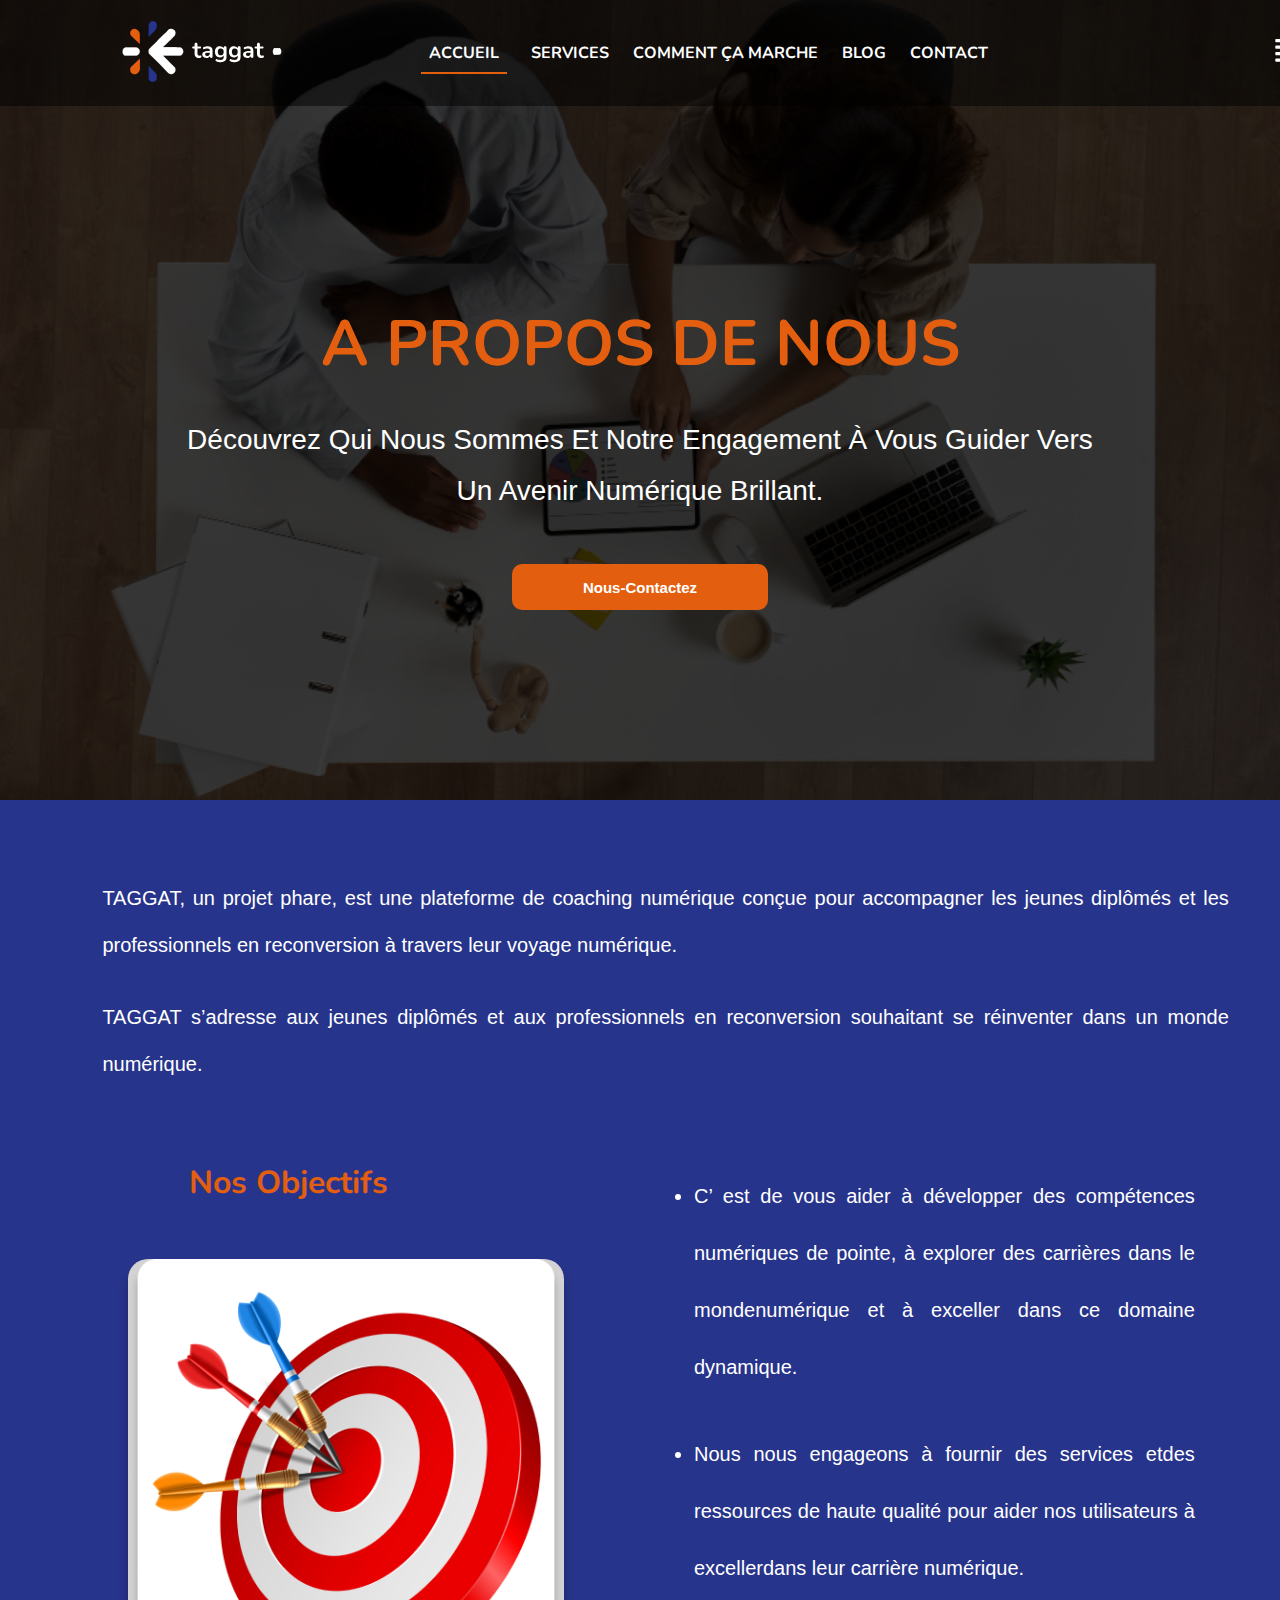
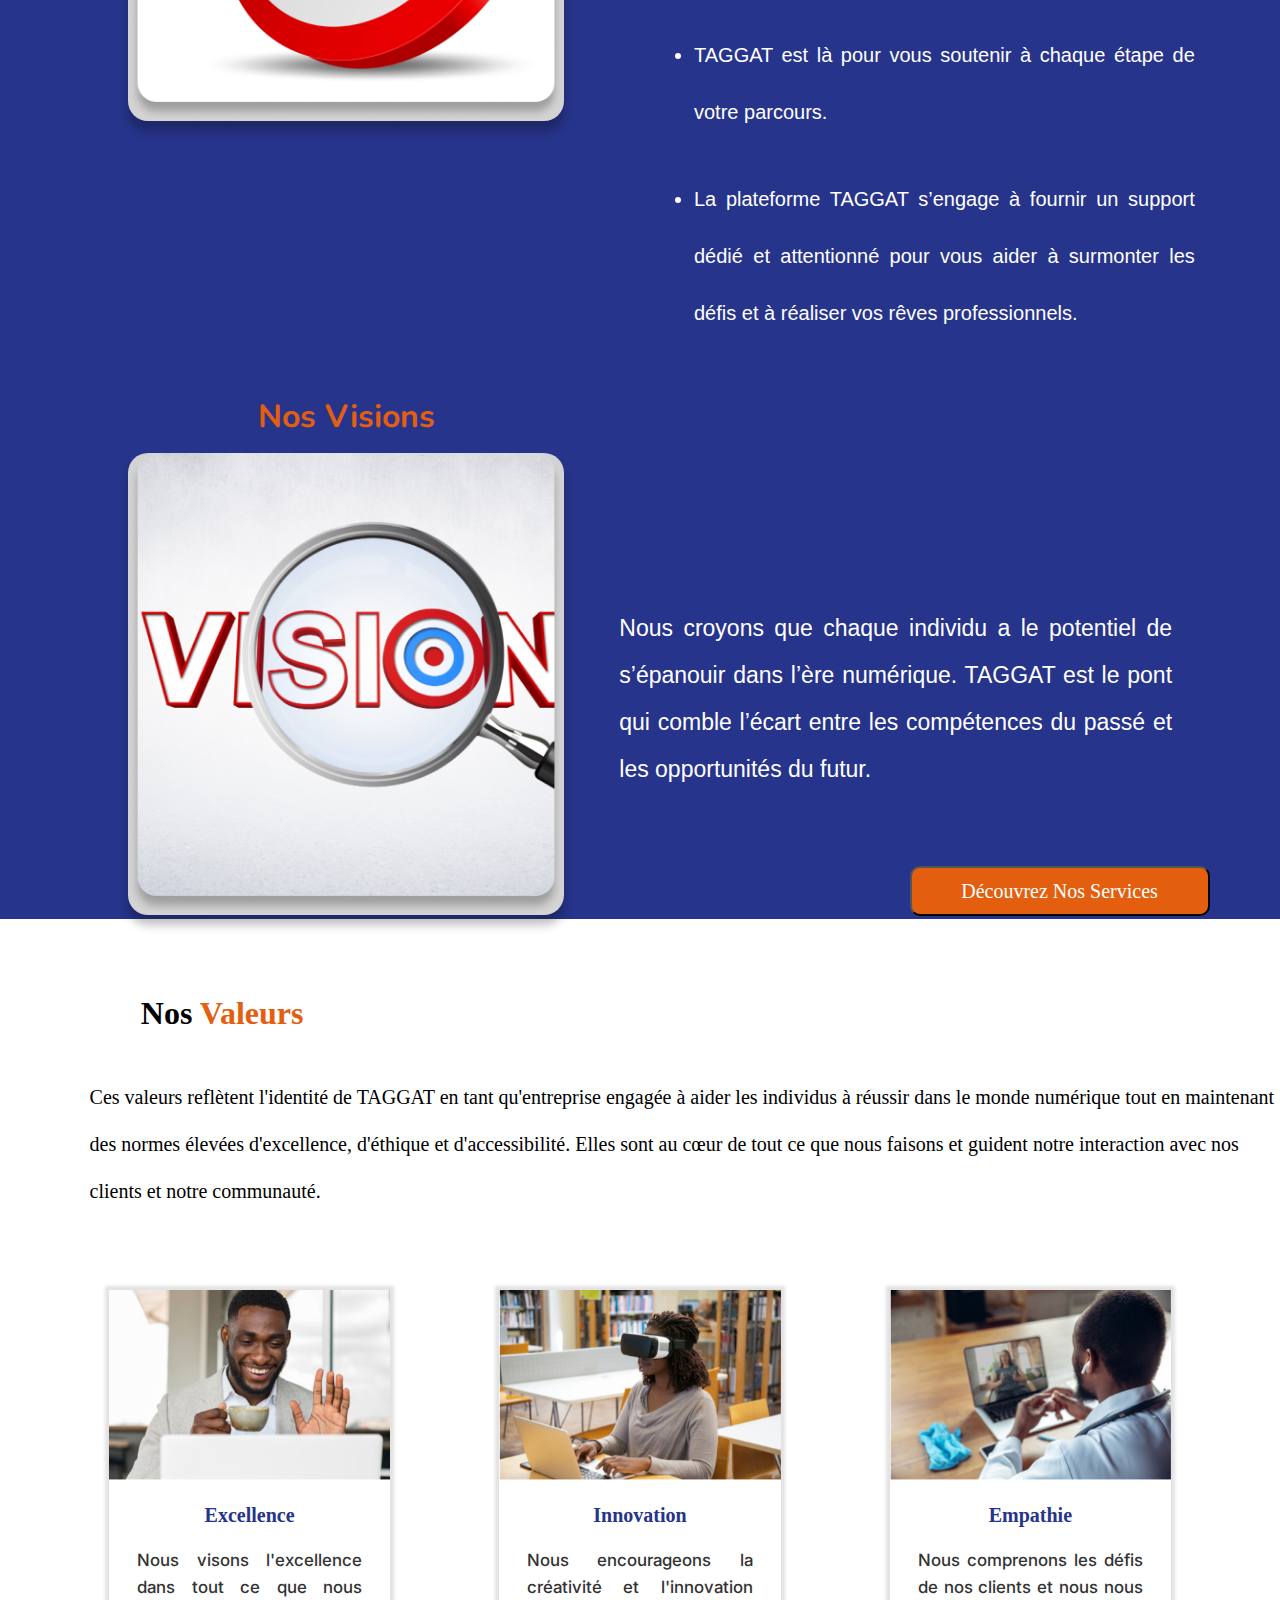
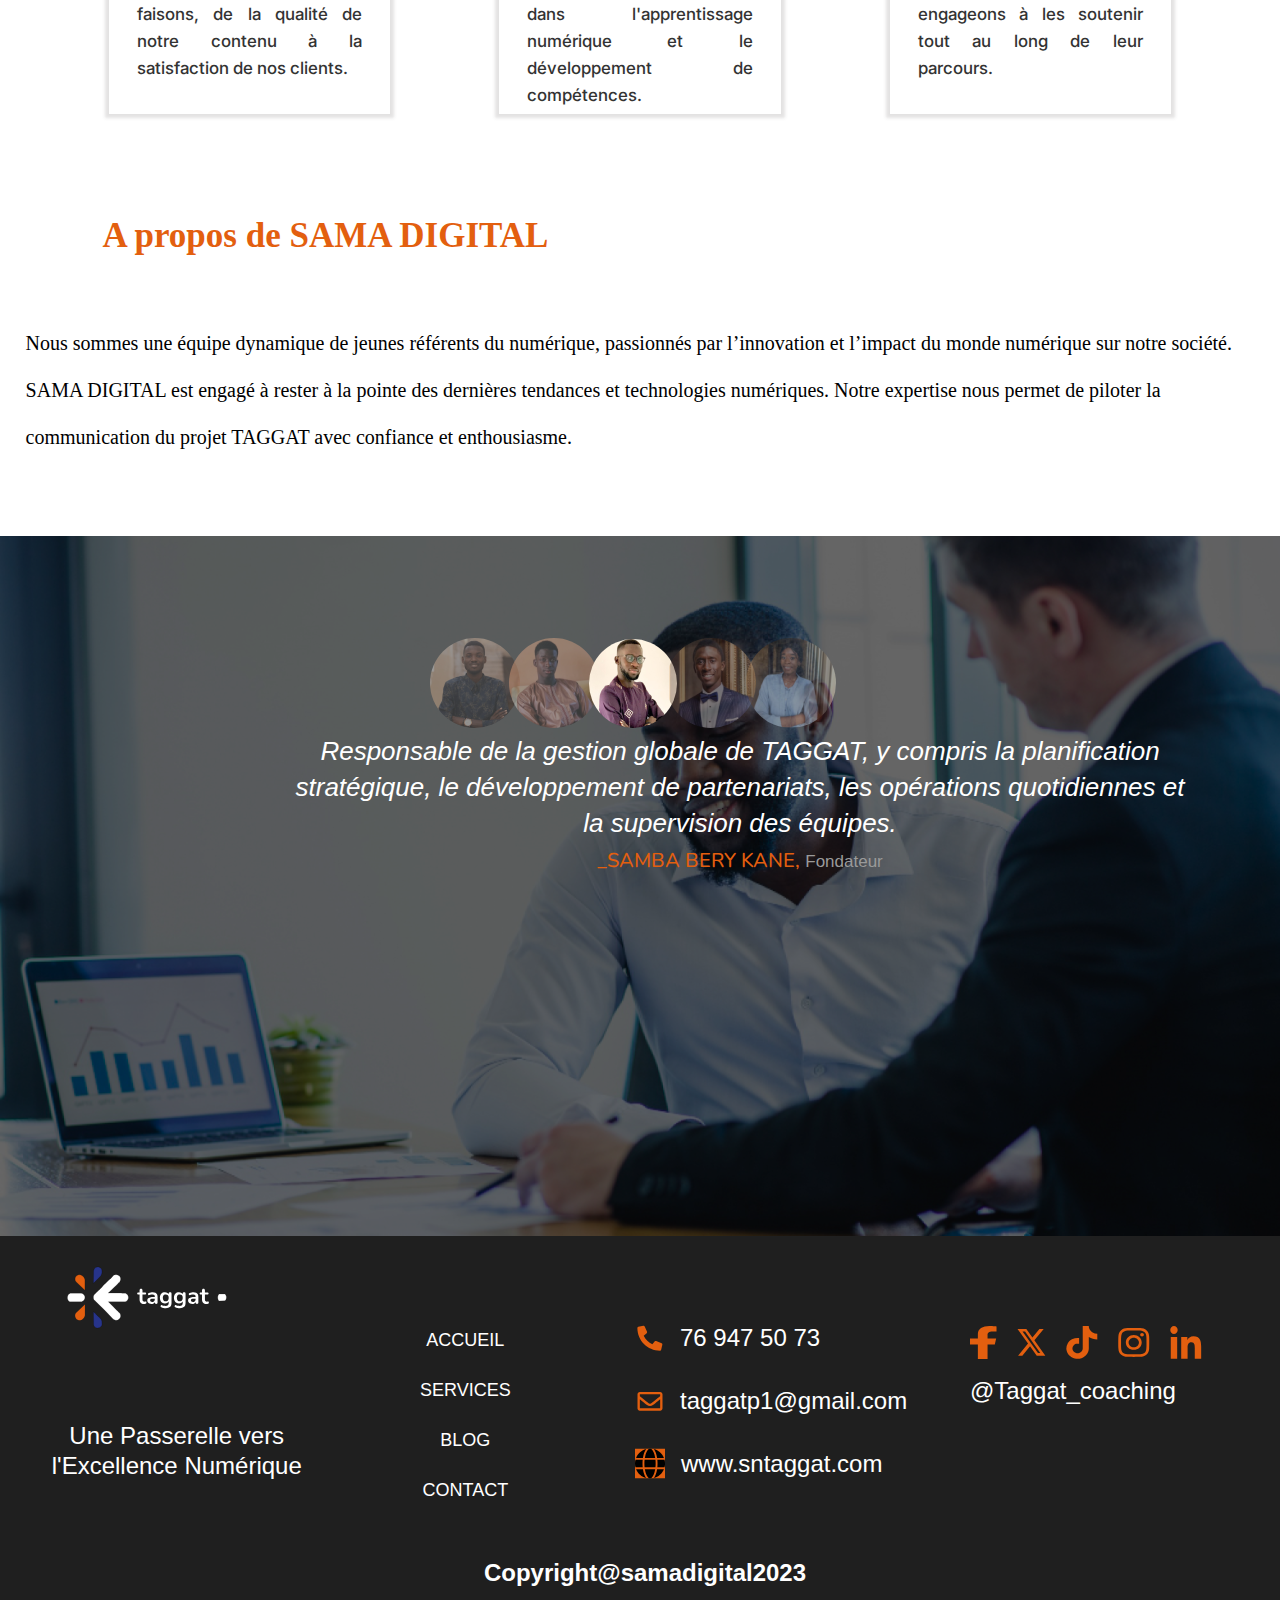
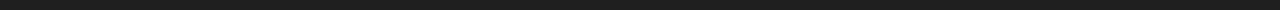
==== commit f59ed771: "correction des liens" ====
--- a/apropos.html
+++ b/apropos.html
@@ -20,19 +20,35 @@
 
         <!-- La section header  -->
         <header>
+            <div class="navigation">
             <div class="logo">
-              <img src="./images/icons/logo.svg" alt="Logo de Taggat">
-            </div>
-            <nav>
+                <div class="logo">
+                    <img src="images/icons/logo.svg" alt="">
+                </div>
+            </div>
+    
+            <nav class="navbar">
+                <div class="recherche">
+                    <img class="icon-recherche" src="images/icons/recherche.svg" alt="">
+                    <div class="login">
+                        <p>Register <b>|</b> <span>Login</span>  </p>
+                    </div>
+                </div>
                 <ul>
                     <li><a href="index.html" class="active">ACCUEIL</a></li>
                     <li><a href="service.html">SERVICES</a></li>
-                    <li><a href="comment_marche.html" >COMMENT ÇA MARCHE</a></li>
+                    <li><a href="comment_marche.html">COMMENT ÇA MARCHE</a></li>
                     <li><a href="blog.html">BLOG</a></li>
                     <li><a href="Contact.html">CONTACT</a></li>
                   </ul>
             </nav>
-        </header>
+            <div class="menu-toggle">
+                <div class="btn-nav">
+                    <img src="images/icons/icon-nav-mobil.svg" alt="">
+                </div>
+            </div>
+        </div>
+    </header>
     </div>
 
     <!--Ajout de la section Objectifs et vision-->
@@ -70,7 +86,7 @@
         <div class="vision">
             <div class="image-vision">
                 <h1>Nos Visions</h1>
-                <img src="images/Rectangle25.png" alt="photo illustrative de notre vision">
+                <img src="images/Rectangle25.png" alt="photo illustrative de notre vision" class="photo-vision">
             </div>
             <div class="texte-vision">
                 <p>
@@ -194,6 +210,6 @@
           Copyright@samadigital2023
         </div>
       </footer>
-  
+      <script src="app.js"></script>
 </body>
 </html>--- a/apropos.css
+++ b/apropos.css
@@ -29,7 +29,7 @@
   background:rgba(0,0,0,0.6)url('./images/image-a-propos-de-nous.png'); 
   background-size: cover;
   background-position: center center;
-  width: 1500px;
+  width: 100%;
   height: 800px;
   top: -1px;
   background-blend-mode: darken;
@@ -48,10 +48,11 @@
   letter-spacing: 0em;
   text-align: center;
   margin-top: 300px;
-  margin-left: 350px;
-  width: 705px;
+  width: 70%;
   height: 81.49px;
   position: absolute;
+  left: 50%; 
+   transform: translateX(-50%);
   color: #E35F0F;
   
 }
@@ -65,9 +66,10 @@
 line-height: 51px; /* 159.375% */
 text-transform: capitalize;
   margin-top: 400px;
-  margin-left: 200px;
   width: 80%;
   position: absolute;
+  left: 50%; 
+   transform: translateX(-50%);
 }
 
 /* style boutton contact*/
@@ -80,9 +82,10 @@
   justify-content: center; /* Centre horizontalement */
   align-items: center; 
   margin-top: 550px;
-  margin-left: 45%;
   width: 20%;
   position: absolute;
+  left: 50%; 
+   transform: translateX(-50%);
   
 }
 .btn_nos_services a{
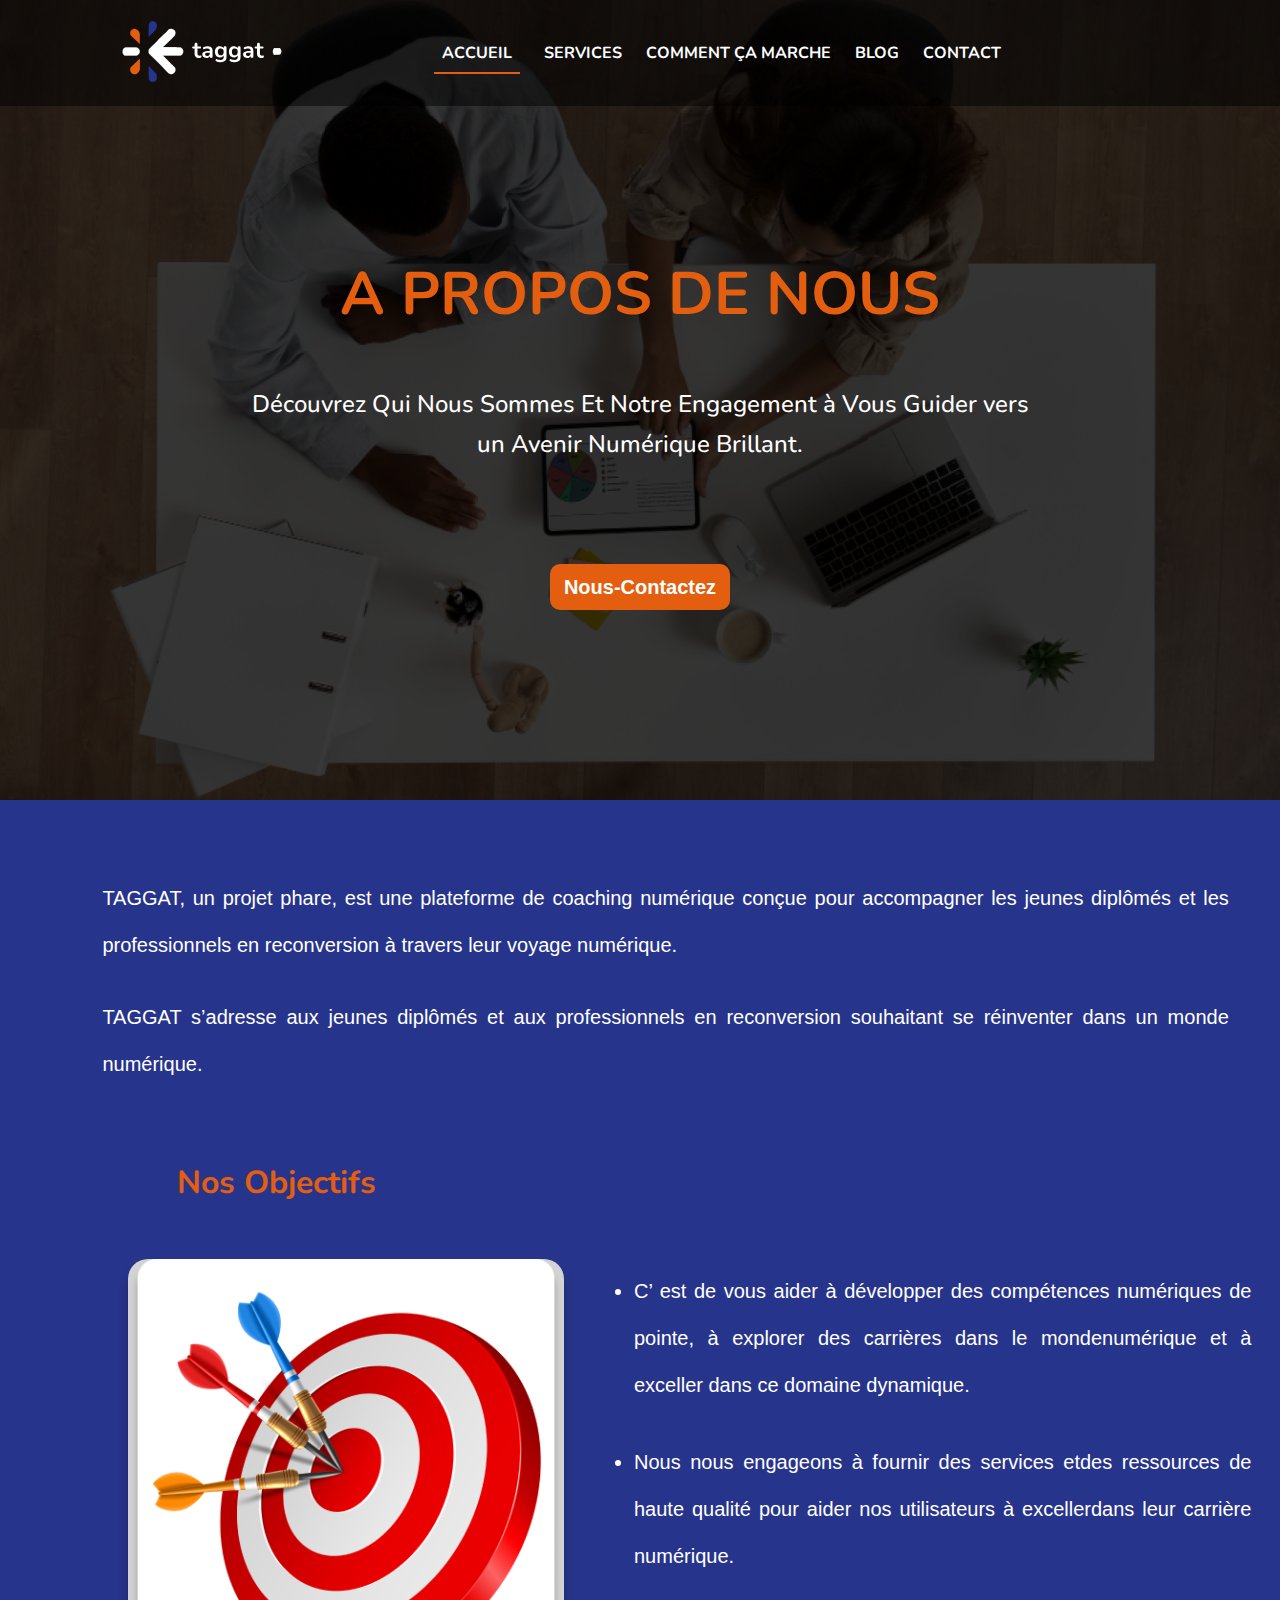
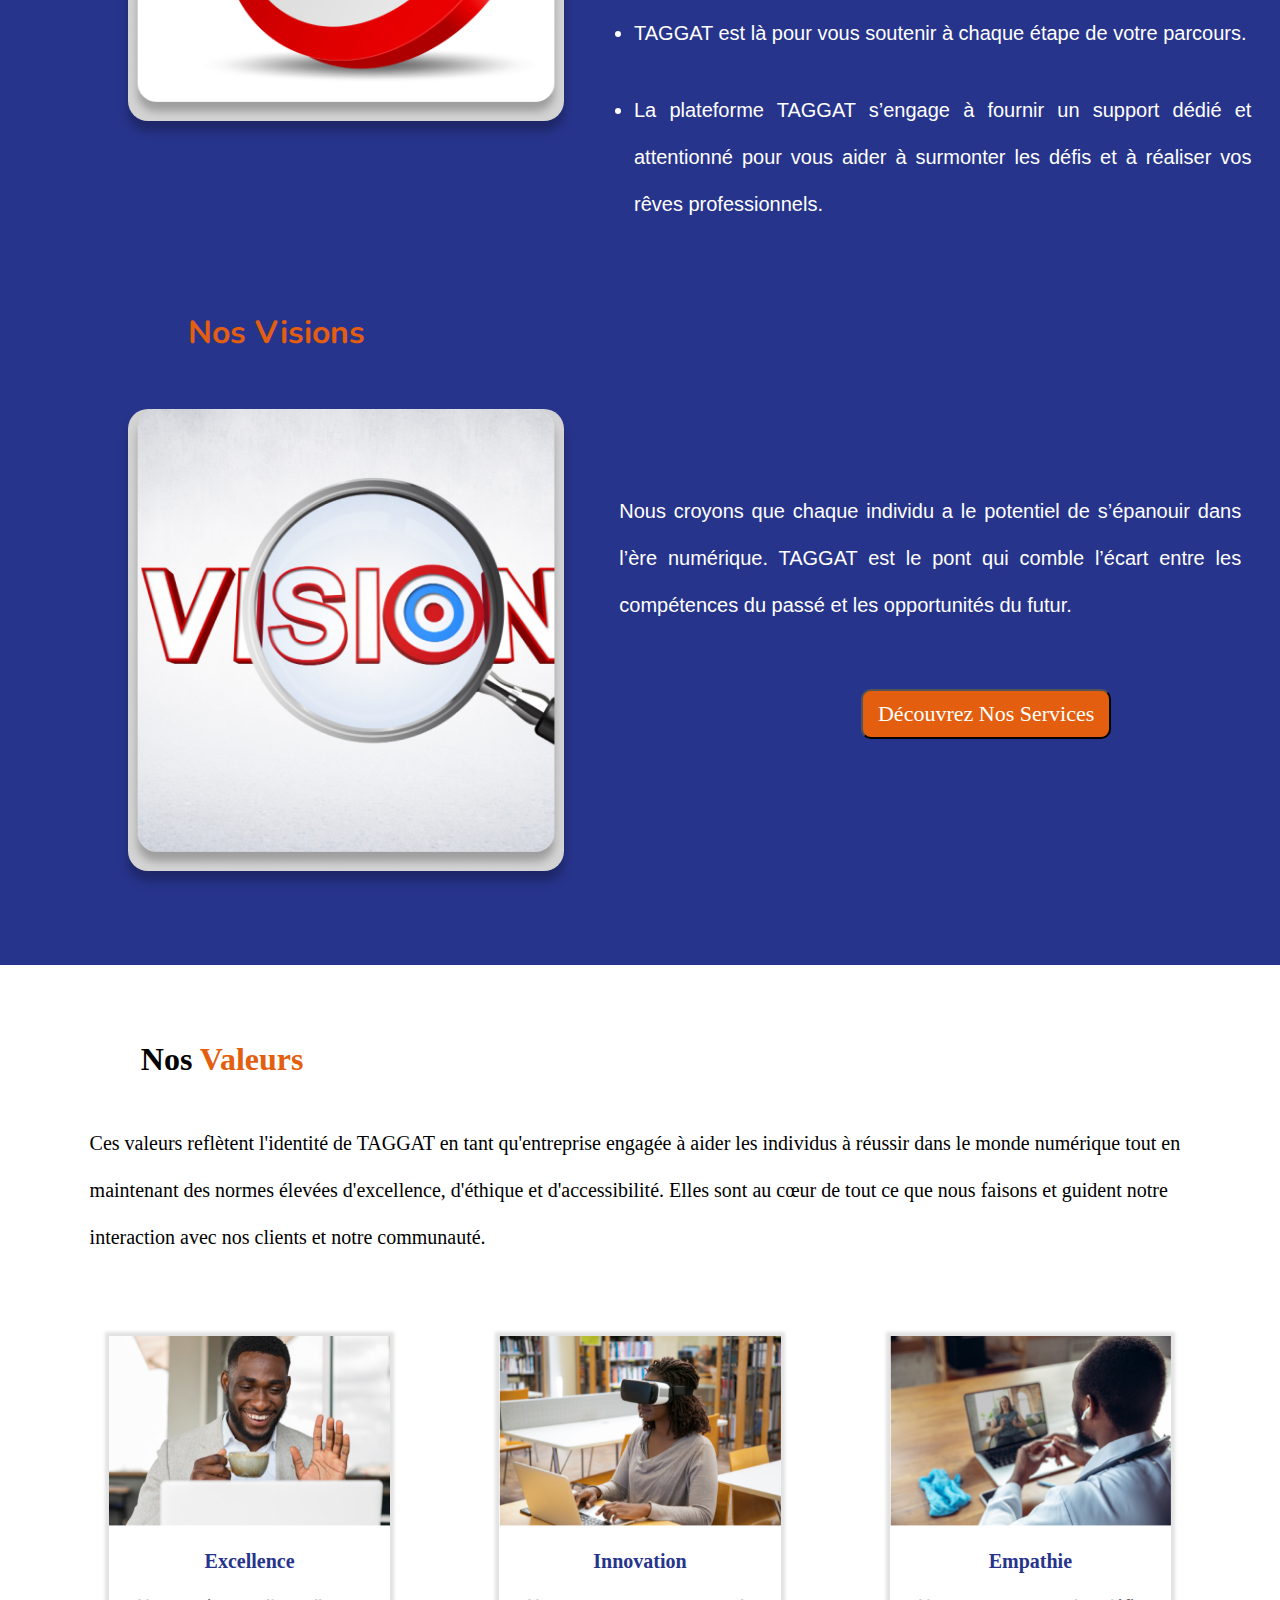
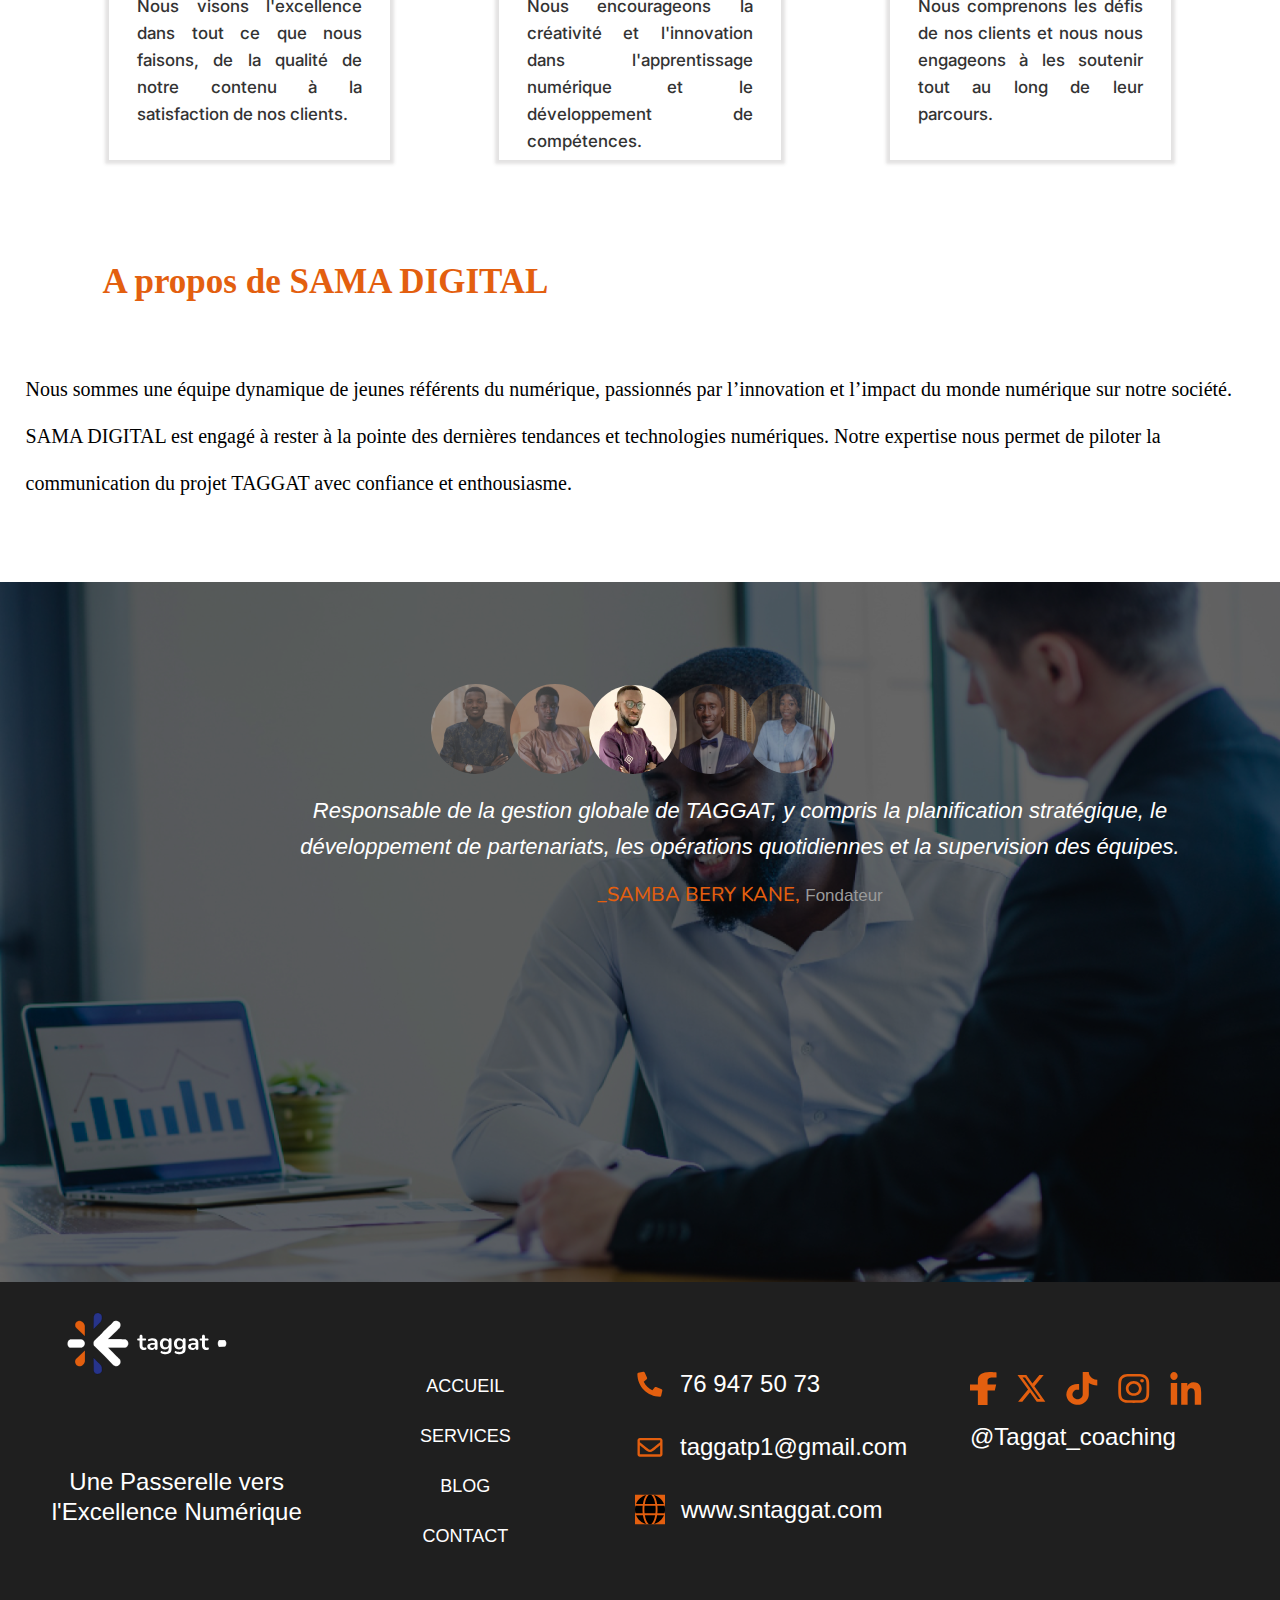
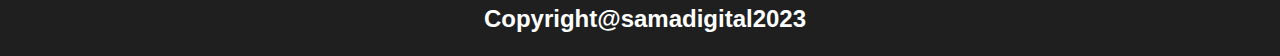
==== commit 8d264b0c: "Ajout de l'image background pour le header" ====
--- a/apropos.html
+++ b/apropos.html
@@ -64,7 +64,7 @@
         <div class="objectif">
             <div class="image-objectif">
                 <h1>Nos Objectifs</h1>                
-                <img src="images/Rectangle24.png" alt="photo illustrative de nos objectifs" class="photo-objectif">
+                <img src="images/Rectangle 24.png" alt="photo illustrative de nos objectifs" class="photo-objectif">
             </div>
             <div class="texte-objectif">
                 <ul>
@@ -86,7 +86,7 @@
         <div class="vision">
             <div class="image-vision">
                 <h1>Nos Visions</h1>
-                <img src="images/Rectangle25.png" alt="photo illustrative de notre vision" class="photo-vision">
+                <img src="images/Rectangle 25.png" alt="photo illustrative de notre vision" class="photo-vision">
             </div>
             <div class="texte-vision">
                 <p>
--- a/apropos.css
+++ b/apropos.css
@@ -36,19 +36,23 @@
 }
 /* le titre du header*/
 .titre-container{
-  display: inline-block;
+display: inline-block;
   justify-content: center;
   align-items: center;
 }
 .titre-container h1 {
   font-family: Nunito;
-  font-size: 64px;
+  font-size: 60px;
   font-weight: 700;
   line-height: 60px;
   letter-spacing: 0em;
   text-align: center;
-  margin-top: 300px;
-  width: 70%;
+
+  margin-top: 250px;
+  margin-right: 100px;
+  width: 100%;
+
+
   height: 81.49px;
   position: absolute;
   left: 50%; 
@@ -57,19 +61,19 @@
   
 }
 .titre-container p{
-  color: #FFF;
+color: #FFF;
+font-family: Nunito;
+font-size: 24px;
+font-weight: 500;
+line-height: 40px;
+letter-spacing: 0em;
 text-align: center;
-font-family: Arial;
-font-size: 28px;
-font-style: normal;
-font-weight: 400;
-line-height: 51px; /* 159.375% */
-text-transform: capitalize;
-  margin-top: 400px;
-  width: 80%;
-  position: absolute;
-  left: 50%; 
-   transform: translateX(-50%);
+margin-top: 370px;
+width: 100%;
+height: 81.49px;
+position: absolute
+
+
 }
 
 /* style boutton contact*/
@@ -82,7 +86,9 @@
   justify-content: center; /* Centre horizontalement */
   align-items: center; 
   margin-top: 550px;
-  width: 20%;
+
+  margin-left: 0;
+
   position: absolute;
   left: 50%; 
    transform: translateX(-50%);
@@ -91,7 +97,7 @@
 .btn_nos_services a{
   text-decoration: none;
   color: var(--color-paragraphe-blanc);
-  font-size: 15px;
+  font-size: 20px;
   font-family: arial;
   font-weight: 700;
   
@@ -101,7 +107,7 @@
     padding-top: 50px;
     margin-top: 0px;
     width: 100%;
-    height: auto;
+    padding-bottom: 90px;
     background-color: var(--background-section-1-accueil);
 }
   .objectifs-et-vision p{
@@ -125,7 +131,7 @@
     margin-bottom: 20px;
 }
    .objectif ul{
-        width: 80%;
+        width: 90%;
     }
 
 .objectif  h1{
@@ -151,7 +157,7 @@
 }
 .image-objectif
     h1{
-        margin-left: -115px;
+        margin-left: -140px;
         padding-bottom: 25px;
         padding-top: 30px;
         padding-bottom: 40px;
@@ -159,13 +165,14 @@
 
 .texte-objectif{
     color: #FFF;
-    margin-left: 90px;
+    margin-left: 30px;
+    padding-top: 100px;
     text-align: justify;
     font-family: Arial;
     font-size: 20px;
     font-style: normal;
     font-weight: 400;
-    line-height: 57px; /* 188% */
+    line-height: 47px; /* 188% */
     
 }
 .texte-objectif li{
@@ -186,6 +193,365 @@
     background: url(<path-to-image>), lightgray 50% / cover no-repeat;
     box-shadow: 0px 10px 10px 0px rgba(0, 0, 0, 0.25);
 }
+.image-vision
+    h1{
+      flex-direction: column;
+      flex-shrink: 0;
+      color: #E35F0F;
+      text-align: center;
+      font-family: Nunito;
+      font-size: 32px;
+      font-style: normal;
+      font-weight: 700;
+      line-height: 28px;
+      margin-left: -140px;
+      padding-bottom: 25px;
+      padding-top: 30px;
+      padding-bottom: 40px;
+    }
+    
+.texte-vision{
+    color: #FFF;
+    text-align: justify;
+    font-family: Arial;
+    font-size: 20px;
+    font-style: normal;
+    font-weight: 400;
+    line-height: 47px; /* 188% */
+    
+}
+.texte-vision p{
+  width: 90%;
+  padding-top: 200px;
+  font-size: 20px;
+}
+.button-decouvrir{
+    color: #FFF;
+    padding: 2px;
+    font-size: 22px;
+    margin-top: 40px;
+    margin-left: 43%;
+    border-radius: 10px;
+    background: #E35F0F;
+    width: 250px;
+    height: 50px;
+    flex-shrink: 0;
+    color: #FFF;
+    text-align: center;
+    font-family: Roboto;
+    font-style: normal;
+    font-weight: 400;
+    line-height: 34px; /* 106.25% */
+    text-transform: capitalize;
+}
+/* style de la section nos valeurs*/
+.valeurs
+    h1{
+        margin-left: 11%;
+        padding-top: 55px;
+    }
+    
+.valeurs h1 span{
+  color: #E35F0F;
+}
+.nos-valeurs{
+    display: flex;
+    flex-direction: row;
+}
+.nos-valeurs p{
+  font-size: 20px;
+  line-height: 47px;
+  margin-bottom: 75px;
+  margin-left: 7%;
+  margin-right: 5%;
+}
+.point-valeurs{
+    display: flex;
+    justify-content: space-evenly;
+    
+}
+.image-nos-valeurs img{
+  width: 100%;
+}
+
+.excellence, 
+.innovation,
+.empathie{
+    height: auto;
+    display: flex;
+    flex-direction: column;
+    width: 22%;
+    box-shadow: 0px 0px 3px 4px rgba(98, 94, 94, 0.18);
+    
+}
+.excellence h3, 
+.innovation h3,
+.empathie h3{
+  color: rgba(39, 52, 139, 1);
+  font-size: 20px;
+  text-align: center;
+}
+.excellence p, 
+.innovation p,
+.empathie 
+p{
+    font-size: 20px;
+    margin: 5px;
+    margin-left: 10%;
+    width: 80%;
+    color: #333;
+    text-align: justify;
+    font-family: Inter;
+    font-size: 16.9px;
+    font-style: normal;
+    font-weight: 500;
+    line-height: 27px; /* 159.763% */
+}
+/*style de la section sama digit */
+.sama-digit
+    h1{
+        font-size: 35px;
+        color: #E35F0F;
+        margin-left: 8%;
+        margin-top: 8%;
+        margin-bottom: 5%;
+    }
+.sama-digit   p{
+        font-size: 20px;
+        line-height: 47px;
+        margin-bottom: 75px;
+        margin-left: 2%;
+    }
+
+.photo-a-propos{
+  background:rgba(0,0,0,0.6)url('./images/fond_section_nos_services.png'); 
+    background-repeat: no-repeat;
+    background-size: cover;
+    width: 100%;
+    height: 700px;
+        margin-top: 25px;
+        font-size: 16px;
+        text-align: center;
+        color: #E35F0F;
+        background-blend-mode: darken;
+    }
+    .le_texte{
+      width: 70%;
+      height: 100%;
+      display: inline-block;
+      justify-content: center;
+      text-align: center;
+      margin-left: 200px;
+      
+    }
+    .le_texte .description{
+    font-family: Arial;
+    font-size: 22px;
+    font-style: italic;
+    font-weight: 400;
+    line-height: 36px;
+    margin-top: 15px;
+    letter-spacing: 0em;
+    color: #FFFFFF;
+    }
+    .le_texte  .auteur span{
+      font-family: Nunito;
+      font-size: 20px;
+      font-weight: 500;
+      line-height: 20px;
+      letter-spacing: 0em;
+      text-align: center;
+      color: #E35F0F;  
+    }
+    .le_texte .auteur{
+    font-family: Arial;
+    font-size: 17px;
+    font-weight: 400;
+    line-height: 20px;
+    letter-spacing: 0em;
+    text-align: center;
+    color:  #9A9A9A;
+    margin-top: 20px;
+    }
+.photo-formateurs{
+    padding-top: 8%;
+
+}
+.photo{
+    border-radius: 50%;
+    margin-left: -15px;
+}
+
+
+@media screen and (min-width: 768px) and (max-width:1023px){
+  
+body{
+  margin: 0;
+  background-color: #FFFFFF;
+  overflow-x: hidden;}
+
+ /*background image du header*/
+ .background-image_header {
+  background:rgba(0,0,0,0.6)url('./images/image-a-propos-de-nous.png'); 
+  background-size: cover;
+  background-position: center center;
+  width: 100%;
+  height: 600px;
+  top: -1px;
+  background-blend-mode: darken;
+}
+/* le titre du header*/
+.titre-container{
+display: inline-block;
+  justify-content: center;
+  align-items: center;
+}
+.titre-container h1 {
+  font-family: Nunito;
+  font-size: 45px;
+  font-weight: 700;
+  line-height: 60px;
+  letter-spacing: 0em;
+  text-align: center;
+  margin-top: 223px;
+  width: 100%;
+  height: 81.49px;
+  position: absolute;
+  color: #E35F0F;
+}
+
+.titre-container p{
+    color: #FFF;
+text-align: center;
+font-family: Arial;
+font-size: 21px;
+font-style: normal;
+font-weight: 400;
+line-height: 34px;
+text-transform: capitalize;
+  margin-top: 310px;
+  width: 100%;
+  position: absolute;
+}
+
+/* style boutton contact*/
+.btn_nos_services{
+  border-radius: 10px;
+  background: var(--btn-background-color);
+  width: 180px;
+  height: 46px;
+  display: flex;
+  justify-content: center; /* Centre horizontalement */
+  align-items: center; 
+  margin-top: 450px;
+  margin-left: 0;
+  width: 20%;
+  position: absolute;
+  
+}
+
+.btn_nos_services a{
+  text-decoration: none;
+  color: var(--color-paragraphe-blanc);
+  font-size: 15px;
+  font-family: arial;
+  font-weight: 700;
+}
+
+/*code css de la section objectifs et vision */
+.objectifs-et-vision{
+    padding-top: 50px;
+    margin-top: 0px;
+    width: 100%;
+    padding-bottom: 60px;
+    background-color: var(--background-section-1-accueil);
+}
+
+  .objectifs-et-vision p{
+        width: 88%;
+        color: #FFF;
+        text-align: justify;
+        font-family: Arial;
+        font-size: 20px;
+        font-style: normal;
+        font-weight: 400;
+        line-height: 47px;
+        padding-top: 5px;
+}
+
+/* style de la partie objectifs */
+.objectif{
+    display: flex;
+    flex-direction: column;
+    align-items: center;
+    padding-top: 10px;
+    margin-bottom: 20px;
+}
+   .objectif ul{
+        width: 90%;
+    }
+
+.objectif  h1{
+    flex-direction: column;
+    justify-content: center;
+    flex-shrink: 0;
+    color: #E35F0F;
+    text-align: center;
+    font-family: Nunito;
+    font-size: 40px;
+    font-style: normal;
+    font-weight: 700;
+    line-height: 28px; /* 70% */
+    margin-left: 0;
+}
+
+.photo-objectif{
+    width: 90%;
+    height: auto;
+    flex-shrink: 0;
+    border-radius: 20px;border-radius: 20px;
+    background: url(<path-to-image>), lightgray 50% / cover no-repeat;
+    box-shadow: 0px 10px 10px 0px rgba(0, 0, 0, 0.25);
+}
+
+.image-objectif
+    h1{
+        padding-bottom: 25px;
+        padding-top: 30px;
+        padding-bottom: 40px;
+    }
+
+.texte-objectif{
+    color: #FFF;
+    text-align: justify;
+    font-family: Arial;
+    font-size: 20px;
+    font-style: normal;
+    font-weight: 400;
+    line-height: 47px; /* 188% */
+    
+}
+
+.texte-objectif li{
+  padding-top: 30px;
+}
+
+/* style de la partie vision */
+.vision{
+    display: flex;
+    flex-direction: column;
+    align-items: center;
+}
+
+.photo-vision{
+    width: 100%;
+    height: 100%;
+    flex-shrink: 0;
+    border-radius: 20px;border-radius: 20px;
+    background: url(<path-to-image>), lightgray 50% / cover no-repeat;
+    box-shadow: 0px 10px 10px 0px rgba(0, 0, 0, 0.25);
+}
+
 .image-vision
     h1{
       flex-direction: column;
@@ -198,6 +564,7 @@
       font-style: normal;
       font-weight: 700;
       line-height: 28px;
+      margin-left: 0;
     }
     
 .texte-vision{
@@ -207,33 +574,34 @@
     font-size: 20px;
     font-style: normal;
     font-weight: 400;
-    line-height: 47px; /* 188% */
-    
-}
+    line-height: 47px;
+}
+
 .texte-vision p{
-  width: 80%;
-  padding-top: 200px;
-  font-size: 23px;
-}
+  width: 90%;
+  padding-top: 60px;
+  font-size: 20px;
+}
+
 .button-decouvrir{
     color: #FFF;
-    padding: 2px;
-    font-size: 20px;
-    margin-top: 50px;
-    margin-left: 50%;
+    align-items: center;
+    font-size: 18px;
+    margin-top: 45px;
+    margin-left: 30%;
     border-radius: 10px;
     background: #E35F0F;
-    width: 300px;
-    height: 50px;
+    width: 250px;
+    height: 45px;
     flex-shrink: 0;
     color: #FFF;
-    text-align: center;
     font-family: Roboto;
     font-style: normal;
     font-weight: 400;
-    line-height: 34px; /* 106.25% */
+    line-height: 24px; /* 106.25% */
     text-transform: capitalize;
 }
+
 /* style de la section nos valeurs*/
 .valeurs
     h1{
@@ -244,21 +612,24 @@
 .valeurs h1 span{
   color: #E35F0F;
 }
+
 .nos-valeurs{
     display: flex;
     flex-direction: row;
 }
+
 .nos-valeurs p{
   font-size: 20px;
   line-height: 47px;
   margin-bottom: 75px;
-  margin-left: 7%;
-}
+}
+
 .point-valeurs{
     display: flex;
-    justify-content: space-evenly;
-    
-}
+    flex-direction: column;
+    align-items: center;
+}
+
 .image-nos-valeurs img{
   width: 100%;
 }
@@ -269,10 +640,11 @@
     height: auto;
     display: flex;
     flex-direction: column;
-    width: 22%;
-    box-shadow: 0px 0px 3px 4px rgba(98, 94, 94, 0.18);
-    
-}
+    width: 50%;
+    margin-bottom: 25px;
+    box-shadow: 0px 0px 3px 4px rgba(98, 94, 94, 0.18); 
+}
+
 .excellence h3, 
 .innovation h3,
 .empathie h3{
@@ -280,10 +652,10 @@
   font-size: 20px;
   text-align: center;
 }
+
 .excellence p, 
 .innovation p,
-.empathie 
-p{
+.empathie p{
     font-size: 20px;
     margin: 5px;
     margin-left: 10%;
@@ -296,76 +668,280 @@
     font-weight: 500;
     line-height: 27px; /* 159.763% */
 }
+
 /*style de la section sama digit */
-.sama-digit
-    h1{
-        font-size: 35px;
-        color: #E35F0F;
-        margin-left: 8%;
-        margin-top: 8%;
-        margin-bottom: 5%;
-    }
-.sama-digit   p{
-        font-size: 20px;
-        line-height: 47px;
-        margin-bottom: 75px;
-        margin-left: 2%;
-    }
-
-.photo-a-propos{
-  background:rgba(0,0,0,0.6)url('./images/fond_section_nos_services.png'); 
-    background-repeat: no-repeat;
+.sama-digit{
+  display: none;
+  }
+}
+
+@media screen and (min-width: 0px) and (max-width:767px) {
+  
+  body{
+    margin: 0;
+    background-color: #FFFFFF;
+    overflow-x: hidden;
+  }
+   /*background image du header*/
+   .background-image_header {
+    background:rgba(0,0,0,0.6)url('./images/image-a-propos-de-nous.png'); 
     background-size: cover;
+    background-position: center center;
     width: 100%;
-    height: 700px;
-        margin-top: 10px;
-        font-size: 18px;
-        text-align: center;
-        color: #E35F0F;
-        background-blend-mode: darken;
-    }
-    .le_texte{
-      width: 70%;
-      height: 100%;
-      display: inline-block;
-      justify-content: center;
-      text-align: center;
-      margin-left: 200px;
-      
-    }
-    .le_texte .description{
-      font-family: Arial;
-    font-size: 26px;
-    font-style: italic;
-    font-weight: 400;
-    line-height: 36px;
-    letter-spacing: 0em;
-    color: #FFFFFF;
-    }
-    .le_texte  .auteur span{
-      font-family: Nunito;
-      font-size: 20px;
-      font-weight: 500;
-      line-height: 20px;
-      letter-spacing: 0em;
-      text-align: center;
-      color: #E35F0F;  
-    }
-    .le_texte .auteur{
-      font-family: Arial;
-    font-size: 17px;
-    font-weight: 400;
-    line-height: 20px;
+    height: 400px;
+    top: -1px;
+    background-blend-mode: darken;
+  }
+
+  /* le titre du header*/
+  .titre-container{
+  display: inline-block;
+    justify-content: center;
+    align-items: center;
+  }
+
+  .titre-container h1 {
+    font-family: Nunito;
+    font-size: 30px;
+    font-weight: 700;
+    line-height: 40px;
     letter-spacing: 0em;
     text-align: center;
-    color:  #9A9A9A;
-    margin-top: 10px;
-    }
-.photo-formateurs{
-    padding-top: 8%;
-
-}
-.photo{
-    border-radius: 50%;
-    margin-left: -15px;
-}
+    margin-top: 150px;
+    width: 100%;
+    height: 81.49px;
+    position: absolute;
+    color: #E35F0F;
+  }
+  
+  .titre-container p{
+      color: #FFF;
+  text-align: center;
+  font-family: Arial;
+  font-size: 16px;
+  font-style: normal;
+  font-weight: 400;
+  line-height: 28px;
+  text-transform: capitalize;
+    margin-top: 200px;
+    width: 100%;
+    position: absolute;
+  }
+  
+  /* style boutton contact*/
+  .btn_nos_services{
+    border-radius: 10px;
+    background: var(--btn-background-color);
+    width: 200px;
+    height: 46px;
+    display: flex;
+    justify-content: center; /* Centre horizontalement */
+    align-items: center; 
+    margin-top: 300px;
+    position: absolute;
+    
+  }
+  
+  .btn_nos_services a{
+    text-decoration: none;
+    color: var(--color-paragraphe-blanc);
+    font-size: 12px;
+    font-family: arial;
+    font-weight: 700;
+  }
+  
+  /*code css de la section objectifs et vision */
+  .objectifs-et-vision{
+      padding-top: 50px;
+      margin-top: 0px;
+      width: 100%;
+      padding-bottom: 60px;
+      background-color: var(--background-section-1-accueil);
+  }
+  
+    .objectifs-et-vision p{
+          width: 88%;
+          color: #FFF;
+          text-align: justify;
+          font-family: Arial;
+          font-size: 15px;
+          font-style: normal;
+          font-weight: 400;
+          line-height: 22px;
+          padding-top: 5px;
+  }
+  
+  /* style de la partie objectifs */
+  .objectif{
+      display: flex;
+      flex-direction: column;
+      align-items: center;
+  }
+     .objectif ul{
+          width: 90%;
+      }
+  
+  .objectif  h1{
+      display: none;
+  }
+  .image-objectif{
+    display: flex;
+    justify-content: center;
+    align-items: center;
+    margin-top: 10%;
+    margin-bottom: 0;
+  }
+  
+  .photo-objectif{
+      width: 60%;
+      height: auto;
+      flex-shrink: 0;
+     
+      border-radius: 20px;border-radius: 20px;
+      background: url(<path-to-image>), lightgray 50% / cover no-repeat;
+      box-shadow: 0px 10px 10px 0px rgba(0, 0, 0, 0.25);
+  }
+  
+  .texte-objectif{
+      color: #FFF;
+      text-align: justify;
+      font-family: Arial;
+      font-size: 15px;
+      font-style: normal;
+      font-weight: 400;
+      line-height: 22px; /* 188% */
+      margin-left: -20%;
+      width: 90%;
+      margin-top: -20%;
+      
+  }
+  
+ 
+  /* style de la partie vision */
+  .vision{
+      display: flex;
+      flex-direction: column;
+      align-items: center;
+  }
+  
+  .photo-vision{
+      width: 60%;
+      height: auto;
+      flex-shrink: 0;
+      border-radius: 20px;border-radius: 20px;
+      background: url(<path-to-image>), lightgray 50% / cover no-repeat;
+      box-shadow: 0px 10px 10px 0px rgba(0, 0, 0, 0.25);
+  }
+  .image-vision{
+    display: flex;
+    justify-content: center;
+    align-items: center;
+    margin-top: 10%;
+    margin-bottom: 0;
+  }
+  
+  .image-vision
+      h1{
+        display: none;
+      }
+      
+  
+  .texte-vision p{
+    width: 90%;
+    font-size: 15px;
+    color: #FFF;
+    text-align: justify;
+    font-family: Arial;
+    font-style: normal;
+    font-weight: 400;
+    line-height: 28px;
+  }
+  
+  .button-decouvrir{
+      color: #FFF;
+      align-items: center;
+      font-size: 15px;
+      margin-top: 45px;
+      margin-left: 25%;
+      border-radius: 10px;
+      background: #E35F0F;
+      width: 205px;
+      height: 45px;
+      flex-shrink: 0;
+      color: #FFF;
+      font-family: Roboto;
+      font-style: normal;
+      font-weight: 400;
+      line-height: 24px; /* 106.25% */
+      text-transform: capitalize;
+      border: none;
+  }
+  
+  /* style de la section nos valeurs*/
+  .valeurs
+      h1{
+          display: none;
+      }
+      
+  .valeurs h1 span{
+    color: #E35F0F;
+  }
+  
+  .nos-valeurs{
+      display: flex;
+      flex-direction: row;
+  }
+  
+  .nos-valeurs p{
+    font-size: 15px;
+    line-height: 47px;
+    margin-bottom: 75px;
+  }
+  
+  .point-valeurs{
+      display: flex;
+      justify-content: center;
+      flex-direction: column;
+      align-items: center;
+      max-width: 70%;
+  }
+  
+  .image-nos-valeurs img{
+    width: 100%;
+  }
+  
+  .excellence, 
+  .innovation,
+  .empathie{
+      height: auto;
+      display: flex;
+      justify-content: center;
+      align-items: center;
+      flex-direction: column;
+      width: 80%;
+      margin-left: 40%;
+      margin-bottom: 25px;
+      box-shadow: 0px 0px 3px 4px rgba(98, 94, 94, 0.18); 
+  }
+
+
+
+  .excellence h3, 
+  .innovation h3,
+  .empathie h3{
+    color: rgba(39, 52, 139, 1);
+    font-size: 20px;
+    text-align: center;
+  }
+
+  .excellence p, 
+  .innovation p,
+  .empathie 
+  p{
+     display: none;
+  }
+  
+  /*style de la section sama digit */
+  .sama-digit{
+    display: none;
+    }}